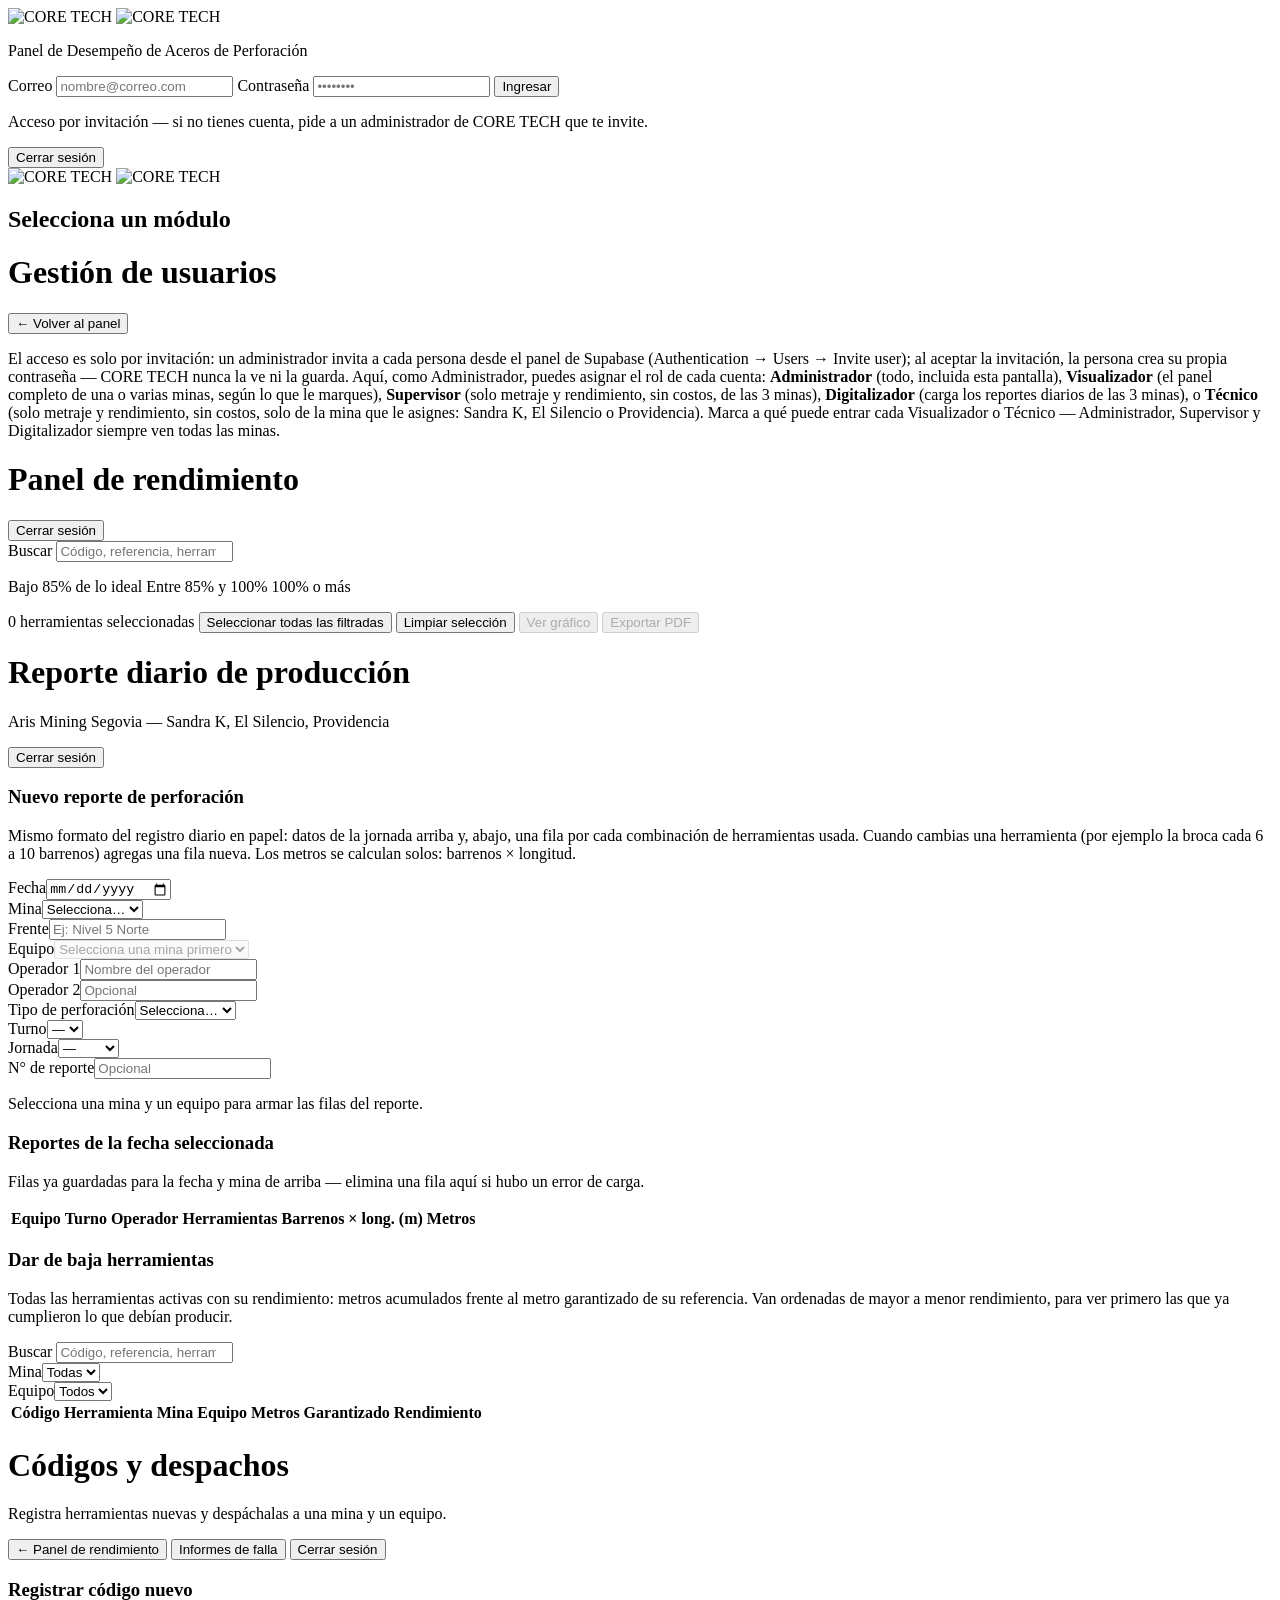
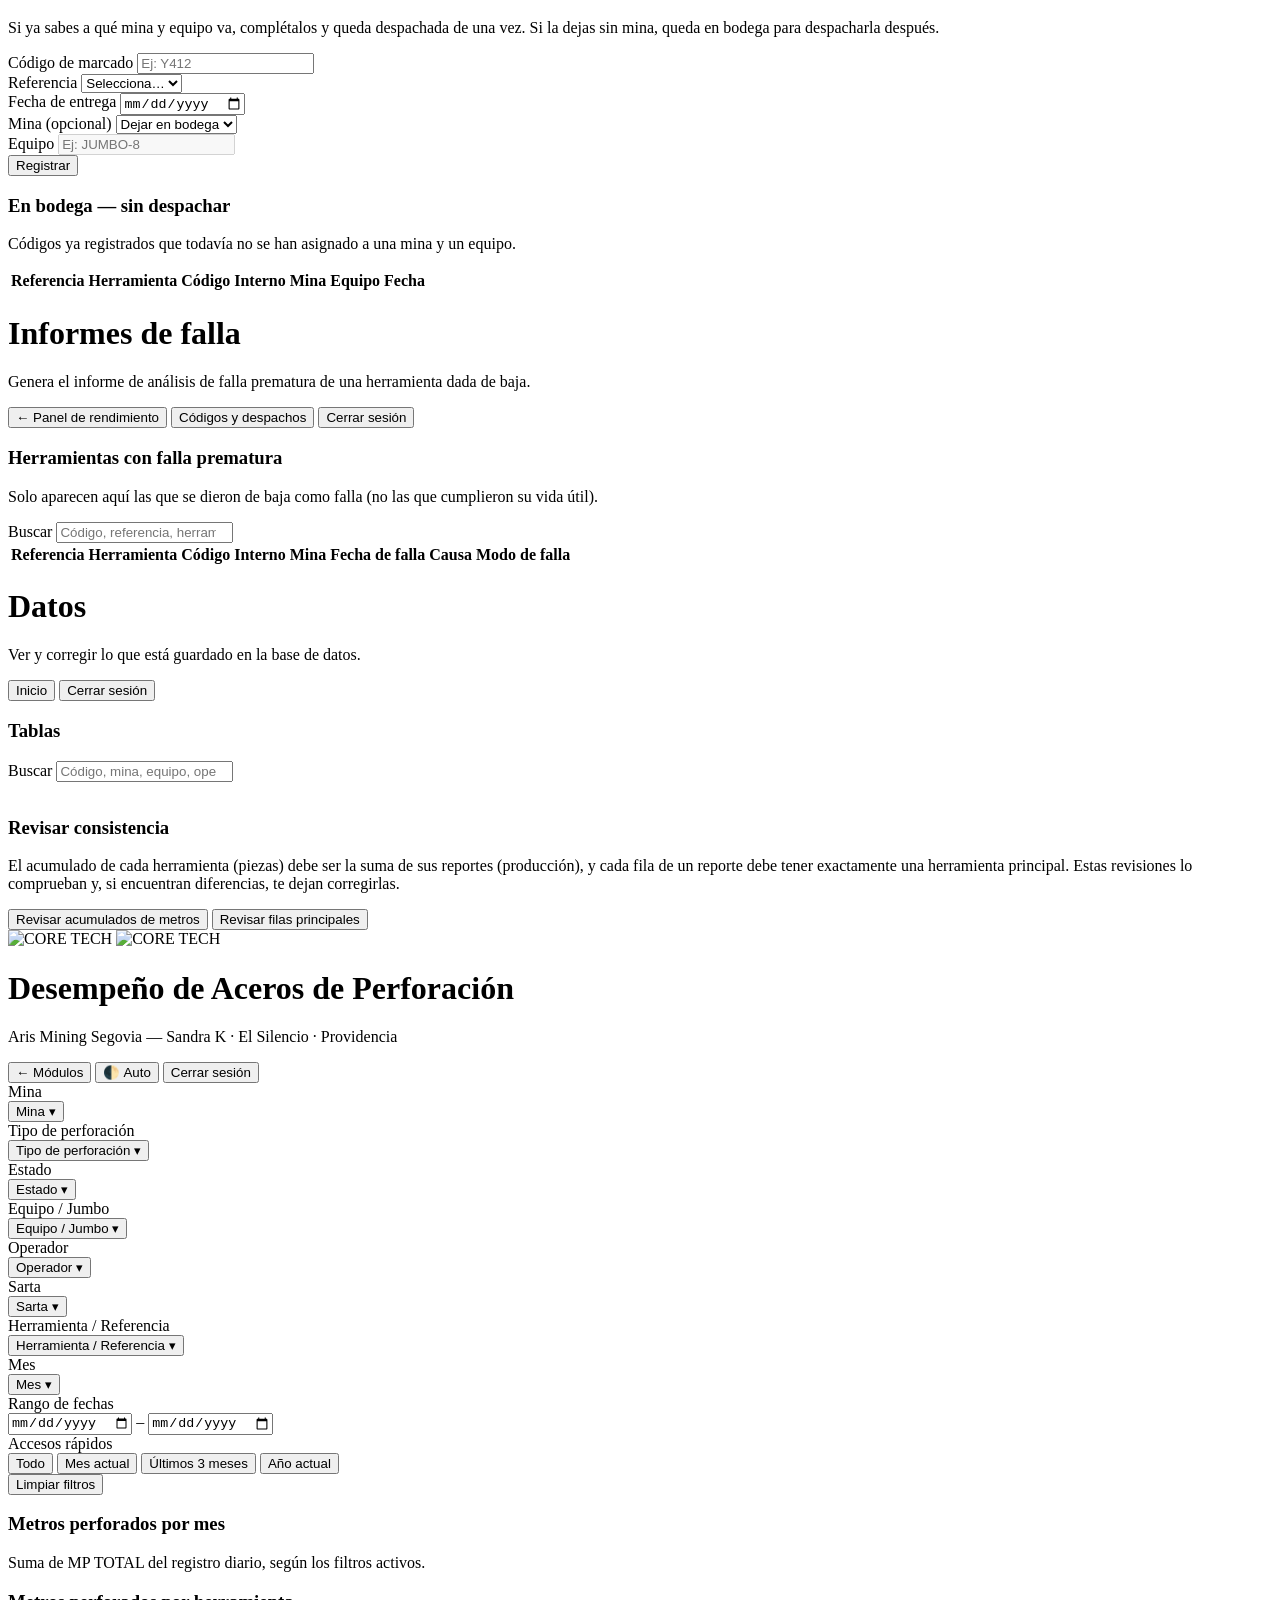
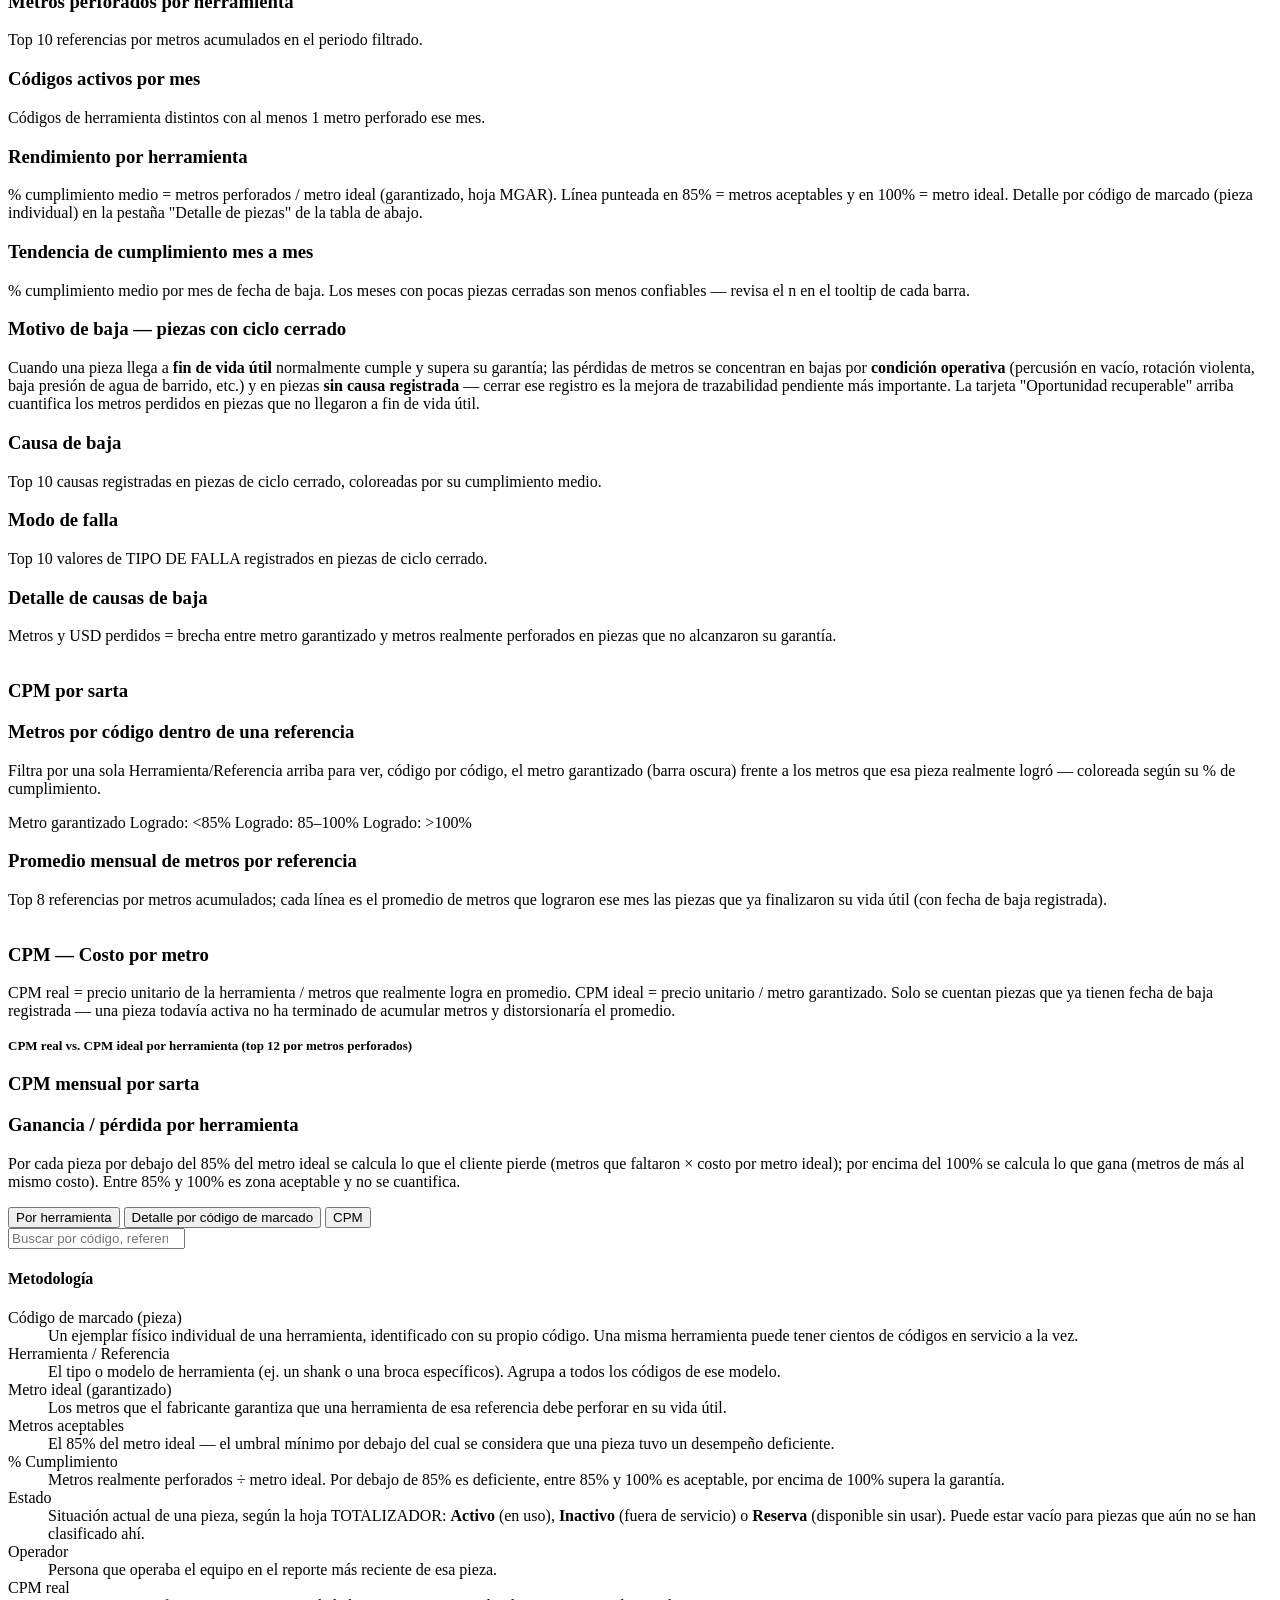
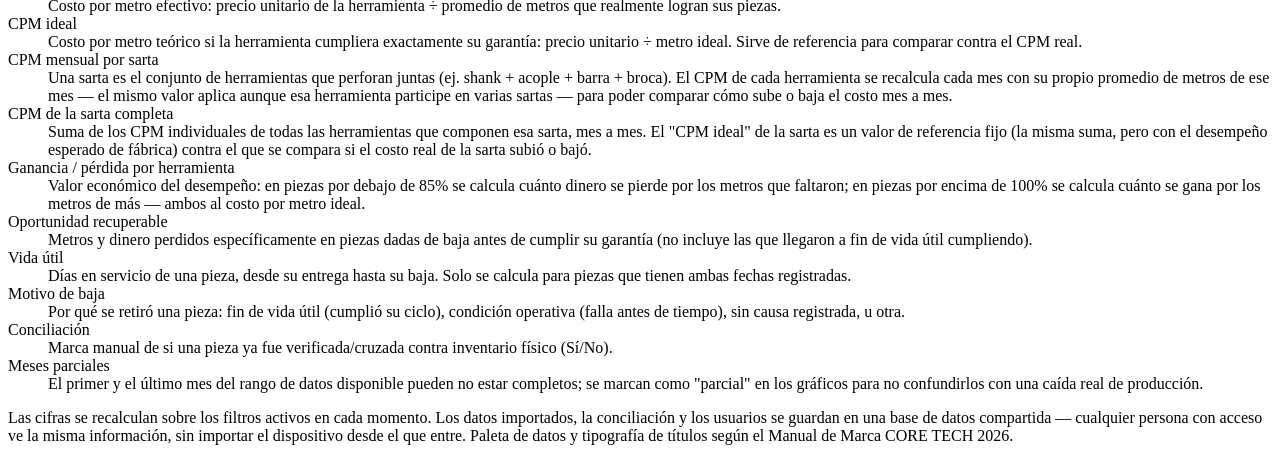
==== src/template.html @ 1b5046fd "Reporte diario: la fila nueva parte de la anterior (herramientas y longitud) Co-Authored-By: Claude " ====
<!DOCTYPE html>
<html lang="es">
<head>
<meta charset="UTF-8">
<meta name="viewport" content="width=device-width, initial-scale=1.0">
<title>CORE TECH · Desempeño de Aceros de Perforación</title>
<style>
__CSS__
</style>
</head>
<body>

<div id="loginScreen">
  <div class="login-card" id="loginPanel">
    <img class="logo login-logo logo-light" src="[data-uri]" alt="CORE TECH">
    <img class="logo login-logo logo-dark" src="[data-uri]" alt="CORE TECH">
    <p class="login-subtitle">Panel de Desempeño de Aceros de Perforación</p>
    <form id="loginForm">
      <label for="loginEmail">Correo</label>
      <input type="email" id="loginEmail" autocomplete="username" required placeholder="nombre@correo.com">
      <label for="loginPassword">Contraseña</label>
      <input type="password" id="loginPassword" autocomplete="current-password" required placeholder="••••••••">
      <div class="login-error" id="loginError" style="display:none;"></div>
      <button type="submit" class="primary login-submit">Ingresar</button>
    </form>
    <p class="login-note">Acceso por invitación — si no tienes cuenta, pide a un administrador de CORE TECH que te invite.</p>
  </div>
  <div class="login-card" id="setPasswordPanel" hidden>
    <img class="logo login-logo logo-light" src="[data-uri]" alt="CORE TECH">
    <img class="logo login-logo logo-dark" src="[data-uri]" alt="CORE TECH">
    <p class="login-subtitle">Fuiste invitado a CORE TECH — crea tu contraseña para continuar</p>
    <form id="setPasswordForm">
      <label for="newPassword1">Nueva contraseña</label>
      <input type="password" id="newPassword1" autocomplete="new-password" required minlength="6" placeholder="Mínimo 6 caracteres">
      <div class="login-error" id="setPasswordError" style="display:none;"></div>
      <button type="submit" class="primary login-submit">Continuar</button>
    </form>
  </div>
</div>

<div id="hubScreen">
  <div class="hub-wrap">
    <div class="hub-topbar">
      <span class="user-badge" id="hubUserBadge"></span>
      <button id="hubLogoutBtn" class="ghost">Cerrar sesión</button>
    </div>
    <img class="logo hub-logo logo-light" src="[data-uri]" alt="CORE TECH">
    <img class="logo hub-logo logo-dark" src="[data-uri]" alt="CORE TECH">
    <h2 class="hub-title">Selecciona un módulo</h2>
    <div class="hub-grid" id="hubGrid"></div>
  </div>
</div>

<div id="usersScreen">
  <div class="screen-header">
    <h1>Gestión de usuarios</h1>
    <button id="usersBackBtn" class="ghost">← Volver al panel</button>
  </div>
  <section class="card">
    <p class="chart-sub">
      El acceso es solo por invitación: un administrador invita a cada persona desde el panel de Supabase
      (Authentication → Users → Invite user); al aceptar la invitación, la persona crea su propia contraseña
      — CORE TECH nunca la ve ni la guarda. Aquí, como Administrador, puedes asignar el rol de cada cuenta:
      <b>Administrador</b> (todo, incluida esta pantalla), <b>Visualizador</b> (el panel completo de una o
      varias minas, según lo que le marques), <b>Supervisor</b> (solo metraje y rendimiento, sin costos, de
      las 3 minas), <b>Digitalizador</b> (carga los reportes diarios de las 3 minas), o <b>Técnico</b> (solo
      metraje y rendimiento, sin costos, solo de la mina que le asignes: Sandra K, El Silencio o Providencia). Marca a qué puede
      entrar cada Visualizador o Técnico — Administrador, Supervisor y Digitalizador siempre ven todas las minas.
    </p>
    <div id="userList" class="user-list"></div>
    <div class="import-status" id="userAddStatus" style="display:none;"></div>
  </section>
</div>

<!-- Panel restringido de solo lectura: metraje y rendimiento por pieza, sin
     precios ni CPM. Lo usan Supervisor (las 3 minas juntas) y Técnico (solo
     la mina que le asignó el administrador). -->
<div id="perfScreen">
  <div class="screen-header">
    <div>
      <h1>Panel de rendimiento</h1>
      <p class="subtitle" id="perfSubtitle"></p>
    </div>
    <div class="topbar-actions">
      <button id="perfGoToolsBtn" class="ghost" hidden>Códigos y despachos</button>
      <button id="perfGoReportsBtn" class="ghost" hidden>Informes de falla</button>
      <button id="perfHomeBtn" class="ghost" hidden>Inicio</button>
      <span class="user-badge" id="perfUserBadge"></span>
      <button id="perfLogoutBtn" class="ghost">Cerrar sesión</button>
    </div>
  </div>
  <section class="card">
    <div class="filterbar">
      <div class="filter-group" id="perfMinaFilterGroup" hidden>
        <label>Mina</label>
        <select id="perfMinaSelect"><option value="">Todas</option></select>
      </div>
      <div class="filter-group" id="perfSearchFilterGroup">
        <label>Buscar</label>
        <input type="search" id="perfSearch" placeholder="Código, referencia, herramienta…">
      </div>
    </div>
    <p class="chart-sub" id="perfLegend">
      <span class="legend-item"><span class="legend-dot" style="background:var(--red)"></span>Bajo 85% de lo ideal</span>
      <span class="legend-item"><span class="legend-dot" style="background:var(--orange)"></span>Entre 85% y 100%</span>
      <span class="legend-item"><span class="legend-dot" style="background:var(--green)"></span>100% o más</span>
    </p>
    <div class="perf-selection-bar" id="perfSelectionBar">
      <span class="perf-selection-count" id="perfSelectionCount">0 herramientas seleccionadas</span>
      <button class="small ghost" id="perfSelectAllFiltered" type="button">Seleccionar todas las filtradas</button>
      <button class="small ghost" id="perfClearSelection" type="button">Limpiar selección</button>
      <button class="small" id="perfToggleChart" type="button" disabled>Ver gráfico</button>
      <button class="small primary" id="perfExportPdf" type="button" disabled>Exportar PDF</button>
    </div>
    <div class="card chart-card" id="perfChartPanel" hidden>
      <h3>Comparativo de herramientas seleccionadas</h3>
      <p class="chart-sub">% de rendimiento (metros perforados / metro ideal) por herramienta marcada abajo.</p>
      <div id="perfChartRendimiento"></div>
      <p class="chart-sub" style="margin-top:20px;">Metros reales perforados vs. metro ideal (garantizado).</p>
      <div id="perfChartMetros"></div>
    </div>
    <div class="table-wrap">
      <table>
        <thead id="perfTableHead"></thead>
        <tbody id="perfTableBody"></tbody>
      </table>
    </div>
    <div class="pagination" id="perfPagination"></div>
  </section>
</div>

<!-- Pantalla del Digitalizador: carga el reporte diario de producción y
     corrige (borra) reportes con error, directo contra Supabase — la app ya
     es la fuente de datos, no una recarga de Excel. -->
<div id="dailyReportScreen">
  <div class="screen-header">
    <div>
      <h1>Reporte diario de producción</h1>
      <p class="subtitle">Aris Mining Segovia — Sandra K, El Silencio, Providencia</p>
    </div>
    <div class="topbar-actions">
      <button id="dailyReportHomeBtn" class="ghost" hidden>Inicio</button>
      <span class="user-badge" id="dailyReportUserBadge"></span>
      <button id="dailyReportLogoutBtn" class="ghost">Cerrar sesión</button>
    </div>
  </div>

  <section class="card">
    <h3>Nuevo reporte de perforación</h3>
    <p class="chart-sub">Mismo formato del registro diario en papel: datos de la jornada arriba y, abajo, una fila por cada combinación de herramientas usada. Cuando cambias una herramienta (por ejemplo la broca cada 6 a 10 barrenos) agregas una fila nueva. Los metros se calculan solos: barrenos × longitud.</p>
    <div class="filterbar">
      <div class="filter-group"><label>Fecha</label><input type="date" id="drFecha"></div>
      <div class="filter-group"><label>Mina</label><select id="drMina"><option value="">Selecciona…</option></select></div>
      <div class="filter-group"><label>Frente</label><input type="text" id="drFrente" placeholder="Ej: Nivel 5 Norte"></div>
      <div class="filter-group"><label>Equipo</label><select id="drEquipo" disabled><option value="">Selecciona una mina primero</option></select></div>
      <div class="filter-group"><label>Operador 1</label><input type="text" id="drOperador" placeholder="Nombre del operador"></div>
      <div class="filter-group"><label>Operador 2</label><input type="text" id="drOperador2" placeholder="Opcional"></div>
      <div class="filter-group"><label>Tipo de perforación</label><select id="drTipo"><option value="">Selecciona…</option></select></div>
      <div class="filter-group"><label>Turno</label><select id="drTurno"><option value="">—</option><option value="1">1</option><option value="2">2</option><option value="3">3</option></select></div>
      <div class="filter-group"><label>Jornada</label><select id="drJornada"><option value="">—</option><option value="DIA">Día</option><option value="NOCHE">Noche</option></select></div>
      <div class="filter-group"><label>N° de reporte</label><input type="text" id="drReporteNo" placeholder="Opcional"></div>
    </div>
    <p class="empty-note" id="drEmptyNote">Selecciona una mina y un equipo para armar las filas del reporte.</p>
    <div id="drRowsWrap" hidden>
      <label class="opt" style="margin-bottom:8px;display:inline-flex;gap:6px;align-items:center;font-size:12.5px;"><input type="checkbox" id="drShowAll"> <span>Mostrar todas las herramientas del equipo en cada casilla (por si una está mal clasificada)</span></label>
      <div id="drRowsBody"></div>
      <div class="perf-selection-bar">
        <button class="small" id="drAddRowBtn" type="button" title="La fila nueva trae las mismas herramientas y longitud de la anterior: cambia solo la que cambió (por ejemplo la broca) y escribe los barrenos">+ Agregar fila (con las herramientas de la anterior)</button>
        <span class="perf-selection-count" id="drTotalMetros">0 m en total</span>
        <button class="small primary" id="drSaveBtn" type="button" disabled>Guardar reporte</button>
      </div>
    </div>
    <p class="login-error" id="drError" hidden></p>
    <p class="chart-sub" id="drSuccess" hidden></p>
  </section>

  <section class="card">
    <h3>Reportes de <span id="drTodayLabel">la fecha seleccionada</span></h3>
    <p class="chart-sub">Filas ya guardadas para la fecha y mina de arriba — elimina una fila aquí si hubo un error de carga.</p>
    <div class="table-wrap">
      <table>
        <thead><tr><th>Equipo</th><th>Turno</th><th>Operador</th><th>Herramientas</th><th class="num">Barrenos × long. (m)</th><th class="num">Metros</th><th></th></tr></thead>
        <tbody id="drTodayBody"></tbody>
      </table>
    </div>
  </section>

  <section class="card" id="bajaCard">
    <h3>Dar de baja herramientas</h3>
    <p class="chart-sub">Todas las herramientas activas con su rendimiento: metros acumulados frente al metro garantizado de su referencia. Van ordenadas de mayor a menor rendimiento, para ver primero las que ya cumplieron lo que debían producir.</p>

    <div class="card" id="bajaFormCard" hidden style="background:var(--surface-2); margin:14px 0;">
      <h3 id="bajaFormTitle">Dar de baja</h3>
      <div class="filterbar">
        <div class="filter-group">
          <label>Fecha de baja</label>
          <input type="date" id="bajaFecha">
        </div>
        <div class="filter-group">
          <label>Modo de baja</label>
          <select id="bajaModo">
            <option value="fin_vida">Cumplió su vida útil</option>
            <option value="falla">Falla prematura / descarte anticipado</option>
          </select>
        </div>
        <div class="filter-group" id="bajaCausaGroup" hidden>
          <label>Causa de descarte</label>
          <select id="bajaCausa"><option value="">Selecciona…</option></select>
        </div>
        <div class="filter-group" id="bajaFallaGroup" hidden>
          <label>Modo de falla</label>
          <select id="bajaFalla"><option value="">Selecciona…</option></select>
        </div>
      </div>
      <p class="login-error" id="bajaError" hidden></p>
      <div class="perf-selection-bar">
        <button class="small ghost" id="bajaCancelBtn" type="button">Cancelar</button>
        <button class="small primary" id="bajaConfirmBtn" type="button">Dar de baja</button>
      </div>
    </div>
    <p class="chart-sub" id="bajaSuccess" hidden></p>

    <div class="filterbar">
      <div class="filter-group" style="flex:1; min-width:220px;">
        <label>Buscar</label>
        <input type="search" id="bajaSearch" placeholder="Código, referencia, herramienta…">
      </div>
      <div class="filter-group"><label>Mina</label><select id="bajaMina"><option value="">Todas</option></select></div>
      <div class="filter-group"><label>Equipo</label><select id="bajaEquipo"><option value="">Todos</option></select></div>
    </div>
    <div class="baja-chips" id="bajaChips"></div>
    <div class="table-wrap baja-scroll">
      <table>
        <thead><tr><th>Código</th><th>Herramienta</th><th>Mina</th><th>Equipo</th><th class="num">Metros</th><th class="num">Garantizado</th><th>Rendimiento</th><th></th></tr></thead>
        <tbody id="bajaResultsBody"></tbody>
      </table>
    </div>
    <p class="empty-note" id="bajaEmptyNote" hidden></p>
  </section>
</div>

<!-- Pantalla del Supervisor: registrar códigos nuevos (altas) y despachos a
     mina/equipo. Un código sin mina queda "en bodega" (RESERVA) hasta que se
     despache. -->
<div id="toolsScreen">
  <div class="screen-header">
    <div>
      <h1>Códigos y despachos</h1>
      <p class="subtitle">Registra herramientas nuevas y despáchalas a una mina y un equipo.</p>
    </div>
    <div class="topbar-actions">
      <button id="toolsBackBtn" class="ghost">← Panel de rendimiento</button>
      <button id="toolsGoReportsBtn" class="ghost">Informes de falla</button>
      <button id="toolsHomeBtn" class="ghost" hidden>Inicio</button>
      <span class="user-badge" id="toolsUserBadge"></span>
      <button id="toolsLogoutBtn" class="ghost">Cerrar sesión</button>
    </div>
  </div>

  <section class="card">
    <h3>Registrar código nuevo</h3>
    <p class="chart-sub">Si ya sabes a qué mina y equipo va, complétalos y queda despachada de una vez. Si la dejas sin mina, queda en bodega para despacharla después.</p>
    <div class="filterbar">
      <div class="filter-group">
        <label>Código de marcado</label>
        <input type="text" id="altaCodigo" placeholder="Ej: Y412">
      </div>
      <div class="filter-group" style="min-width:260px;">
        <label>Referencia</label>
        <select id="altaReferencia"><option value="">Selecciona…</option></select>
      </div>
      <div class="filter-group">
        <label>Fecha de entrega</label>
        <input type="date" id="altaFecha">
      </div>
      <div class="filter-group">
        <label>Mina (opcional)</label>
        <select id="altaMina"><option value="">Dejar en bodega</option></select>
      </div>
      <div class="filter-group">
        <label>Equipo</label>
        <input type="text" id="altaEquipo" placeholder="Ej: JUMBO-8" disabled>
      </div>
    </div>
    <p class="login-error" id="altaError" hidden></p>
    <p class="chart-sub" id="altaSuccess" hidden></p>
    <div class="perf-selection-bar">
      <button class="small primary" id="altaSaveBtn" type="button">Registrar</button>
    </div>
  </section>

  <section class="card">
    <h3>En bodega — sin despachar</h3>
    <p class="chart-sub">Códigos ya registrados que todavía no se han asignado a una mina y un equipo.</p>
    <div class="table-wrap">
      <table>
        <thead><tr><th>Referencia</th><th>Herramienta</th><th>Código Interno</th><th>Mina</th><th>Equipo</th><th>Fecha</th><th></th></tr></thead>
        <tbody id="reservaBody"></tbody>
      </table>
    </div>
    <div class="card" id="despachoFormCard" hidden style="background:var(--surface-2); margin-top:14px;">
      <h3 id="despachoFormTitle">Despachar</h3>
      <div class="filterbar">
        <div class="filter-group">
          <label>Mina</label>
          <select id="despachoMina"><option value="">Selecciona…</option></select>
        </div>
        <div class="filter-group">
          <label>Equipo</label>
          <input type="text" id="despachoEquipo" placeholder="Ej: JUMBO-8">
        </div>
        <div class="filter-group">
          <label>Fecha de despacho</label>
          <input type="date" id="despachoFecha">
        </div>
      </div>
      <p class="login-error" id="despachoError" hidden></p>
      <div class="perf-selection-bar">
        <button class="small ghost" id="despachoCancelBtn" type="button">Cancelar</button>
        <button class="small primary" id="despachoConfirmBtn" type="button">Confirmar despacho</button>
      </div>
    </div>
  </section>
</div>

<!-- Pantalla del Supervisor: informes de análisis de falla premature. Solo
     lista herramientas dadas de baja con motivo "falla prematura" (nunca
     fin de vida útil) — ver handleConfirmBaja en ui.js, que es quien fija
     ese motivo en el momento de la baja. El informe se genera 100% en el
     navegador (nada se guarda en Supabase) y se imprime/exporta a PDF. -->
<div id="reportsScreen">
  <div class="screen-header">
    <div>
      <h1>Informes de falla</h1>
      <p class="subtitle">Genera el informe de análisis de falla prematura de una herramienta dada de baja.</p>
    </div>
    <div class="topbar-actions">
      <button id="reportsBackBtn" class="ghost">← Panel de rendimiento</button>
      <button id="reportsGoToolsBtn" class="ghost">Códigos y despachos</button>
      <button id="reportsHomeBtn" class="ghost" hidden>Inicio</button>
      <span class="user-badge" id="reportsUserBadge"></span>
      <button id="reportsLogoutBtn" class="ghost">Cerrar sesión</button>
    </div>
  </div>

  <section class="card" id="reportsListView">
    <h3>Herramientas con falla prematura</h3>
    <p class="chart-sub">Solo aparecen aquí las que se dieron de baja como falla (no las que cumplieron su vida útil).</p>
    <div class="filterbar">
      <div class="filter-group" style="flex:1; min-width:260px;">
        <label>Buscar</label>
        <input type="search" id="reportsSearch" placeholder="Código, referencia, herramienta…">
      </div>
    </div>
    <div class="table-wrap">
      <table>
        <thead><tr><th>Referencia</th><th>Herramienta</th><th>Código Interno</th><th>Mina</th><th>Fecha de falla</th><th>Causa</th><th>Modo de falla</th><th></th></tr></thead>
        <tbody id="reportsListBody"></tbody>
      </table>
    </div>
  </section>

  <section class="card" id="reportsFormView" hidden>
    <div class="topbar-actions" style="justify-content:flex-start; margin-bottom:14px;">
      <button id="rptBackToListBtn" class="ghost" type="button">← Volver a la lista</button>
    </div>
    <h3>1. Información general</h3>
    <div class="filterbar">
      <div class="filter-group"><label>Fecha del informe</label><input type="date" id="rptFecha"></div>
      <div class="filter-group" style="min-width:220px;"><label>Contrato</label><input type="text" id="rptContrato" placeholder="Ej: No.AMS-SRA044-25/1"></div>
      <div class="filter-group"><label>Elaborado por</label><input type="text" id="rptElaboradoPor" placeholder="Nombre"></div>
      <div class="filter-group"><label>Cargo</label><input type="text" id="rptCargo" placeholder="Ej: Supervisor de campo"></div>
    </div>

    <h3 style="margin-top:22px;">2. Identificación de la herramienta</h3>
    <p class="chart-sub" id="rptToolSummary"></p>
    <div class="filterbar">
      <div class="filter-group"><label>Número de serie o lote</label><input type="text" id="rptNumSerie" placeholder="N/A"></div>
      <div class="filter-group"><label>Fecha de respuesta en servicio</label><input type="date" id="rptFechaRespuesta"></div>
    </div>

    <h3 style="margin-top:22px;">3. Información operacional</h3>
    <div class="filterbar">
      <div class="filter-group"><label>Marca del equipo</label><input type="text" id="rptMarcaEquipo" placeholder="Ej: EPIROC"></div>
      <div class="filter-group"><label>Modelo del equipo</label><input type="text" id="rptModeloEquipo" placeholder="Ej: S10S"></div>
    </div>

    <h3 style="margin-top:22px;">4. Descripción de la falla</h3>
    <p class="chart-sub" id="rptFallaSummary"></p>

    <h3 style="margin-top:22px;">5. Análisis técnico</h3>
    <textarea id="rptAnalisis" rows="4" placeholder="Describe el análisis técnico de la falla…"></textarea>
    <label style="display:block; margin-top:12px;">Hallazgos relevantes (uno por línea)</label>
    <textarea id="rptHallazgos" rows="3" placeholder="Un hallazgo por línea…"></textarea>

    <h3 style="margin-top:22px;">6. Conclusión técnica</h3>
    <textarea id="rptConclusion" rows="4" placeholder="Conclusión técnica del análisis…"></textarea>

    <h3 style="margin-top:22px;">7. Plan de acción</h3>
    <div id="rptPlanBody"></div>
    <button type="button" class="small ghost" id="rptPlanAddBtn">+ Agregar acción</button>

    <h3 style="margin-top:22px;">8. Anexo fotográfico</h3>
    <input type="file" id="rptFotos" accept="image/*" multiple>
    <div id="rptFotosPreview" class="rpt-fotos-preview"></div>

    <h3 style="margin-top:22px;">9. Aprobaciones</h3>
    <div class="rpt-aprobadores">
      <div class="rpt-aprobador">
        <div class="filter-group"><label>Nombre</label><input type="text" id="rptAprob1Nombre"></div>
        <div class="filter-group"><label>Cargo</label><input type="text" id="rptAprob1Cargo"></div>
        <div class="filter-group"><label>Empresa</label><input type="text" id="rptAprob1Empresa"></div>
      </div>
      <div class="rpt-aprobador">
        <div class="filter-group"><label>Nombre</label><input type="text" id="rptAprob2Nombre"></div>
        <div class="filter-group"><label>Cargo</label><input type="text" id="rptAprob2Cargo"></div>
        <div class="filter-group"><label>Empresa</label><input type="text" id="rptAprob2Empresa"></div>
      </div>
      <div class="rpt-aprobador">
        <div class="filter-group"><label>Nombre</label><input type="text" id="rptAprob3Nombre"></div>
        <div class="filter-group"><label>Cargo</label><input type="text" id="rptAprob3Cargo"></div>
        <div class="filter-group"><label>Empresa</label><input type="text" id="rptAprob3Empresa"></div>
      </div>
    </div>

    <p class="login-error" id="rptError" hidden></p>
    <div class="perf-selection-bar">
      <button class="small ghost" id="rptCancelBtn" type="button">Cancelar</button>
      <button class="small primary" id="rptGenerarBtn" type="button">Vista previa / Imprimir</button>
    </div>
  </section>
</div>

<!-- Pantalla del Administrador: ver, buscar, corregir y eliminar lo que está
     guardado en la base de datos (producción, piezas, catálogo, sartas) y revisar
     que los acumulados de metros y las filas principales sean consistentes. -->
<div id="dataScreen">
  <div class="screen-header">
    <div>
      <h1>Datos</h1>
      <p class="subtitle">Ver y corregir lo que está guardado en la base de datos.</p>
    </div>
    <div class="topbar-actions">
      <button id="dataHomeBtn" class="ghost">Inicio</button>
      <span class="user-badge" id="dataUserBadge"></span>
      <button id="dataLogoutBtn" class="ghost">Cerrar sesión</button>
    </div>
  </div>

  <section class="card">
    <h3>Tablas</h3>
    <div class="chipset" id="dataTableChips"></div>
    <div class="filterbar" style="margin-top:14px;">
      <div class="filter-group" style="flex:1; min-width:260px;">
        <label>Buscar</label>
        <input type="search" id="dataSearch" placeholder="Código, mina, equipo, operador…">
      </div>
    </div>
    <p class="chart-sub" id="dataInfo"></p>
    <div class="table-wrap">
      <table>
        <thead id="dataHead"></thead>
        <tbody id="dataBody"></tbody>
      </table>
    </div>
    <div class="pagination" id="dataPagination"></div>
  </section>

  <section class="card" id="dataEditCard" hidden>
    <h3 id="dataEditTitle">Editar</h3>
    <p class="chart-sub" id="dataEditHint"></p>
    <div class="filterbar" id="dataEditFields"></div>
    <p class="login-error" id="dataEditError" hidden></p>
    <div class="perf-selection-bar">
      <button class="small ghost" id="dataEditCancel" type="button">Cancelar</button>
      <button class="small primary" id="dataEditSave" type="button">Guardar cambios</button>
    </div>
  </section>

  <section class="card">
    <h3>Revisar consistencia</h3>
    <p class="chart-sub">El acumulado de cada herramienta (piezas) debe ser la suma de sus reportes (producción), y cada fila de un reporte debe tener exactamente una herramienta principal. Estas revisiones lo comprueban y, si encuentran diferencias, te dejan corregirlas.</p>
    <div class="perf-selection-bar">
      <button class="small" id="dataCheckAcumBtn" type="button">Revisar acumulados de metros</button>
      <button class="small" id="dataCheckPrimBtn" type="button">Revisar filas principales</button>
    </div>
    <div id="dataCheckResult"></div>
  </section>
</div>

<div id="app">

  <header class="topbar">
    <div class="brand">
      <img class="logo logo-light" src="[data-uri]" alt="CORE TECH" id="logoImgLight">
      <img class="logo logo-dark" src="[data-uri]" alt="CORE TECH" id="logoImgDark">
      <div>
        <h1>Desempeño de Aceros de Perforación <span class="mode-badge" id="presentationBadge" hidden>📊 Presentación</span></h1>
        <p class="subtitle" id="subtitle">Aris Mining Segovia — Sandra K · El Silencio · Providencia</p>
      </div>
    </div>
    <div class="topbar-actions">
      <span class="user-badge" id="userBadge" hidden></span>
      <select id="presentationMineSelect" hidden></select>
      <button id="appBackBtn" class="ghost">← Módulos</button>
      <button id="themeToggle" class="ghost">🌓 Auto</button>
      <button id="logoutBtn" class="ghost">Cerrar sesión</button>
    </div>
  </header>


  <section class="filterbar">
    <div class="filter-group">
      <label>Mina</label>
      <div class="dropdown">
        <button class="dropdown-btn" id="minaBtn" type="button"><span class="dd-label">Mina</span> ▾</button>
        <div class="dropdown-panel" id="minaPanel" style="display:none;">
          <input type="search" id="minaSearch" placeholder="Buscar mina…">
          <div id="minaList"></div>
        </div>
      </div>
    </div>
    <div class="filter-group">
      <label>Tipo de perforación</label>
      <div class="dropdown">
        <button class="dropdown-btn" id="tipoBtn" type="button"><span class="dd-label">Tipo de perforación</span> ▾</button>
        <div class="dropdown-panel" id="tipoPanel" style="display:none;">
          <input type="search" id="tipoSearch" placeholder="Buscar tipo…">
          <div id="tipoList"></div>
        </div>
      </div>
    </div>
    <div class="filter-group">
      <label>Estado</label>
      <div class="dropdown">
        <button class="dropdown-btn" id="estadoBtn" type="button"><span class="dd-label">Estado</span> ▾</button>
        <div class="dropdown-panel" id="estadoPanel" style="display:none;">
          <input type="search" id="estadoSearch" placeholder="Buscar estado…">
          <div id="estadoList"></div>
        </div>
      </div>
    </div>
    <div class="filter-group">
      <label>Equipo / Jumbo</label>
      <div class="dropdown">
        <button class="dropdown-btn" id="equipoBtn" type="button"><span class="dd-label">Equipo / Jumbo</span> ▾</button>
        <div class="dropdown-panel" id="equipoPanel" style="display:none;">
          <input type="search" id="equipoSearch" placeholder="Buscar equipo…">
          <div id="equipoList"></div>
        </div>
      </div>
    </div>
    <div class="filter-group">
      <label>Operador</label>
      <div class="dropdown">
        <button class="dropdown-btn" id="operadorBtn" type="button"><span class="dd-label">Operador</span> ▾</button>
        <div class="dropdown-panel" id="operadorPanel" style="display:none;">
          <input type="search" id="operadorSearch" placeholder="Buscar operador…">
          <div id="operadorList"></div>
        </div>
      </div>
    </div>
    <div class="filter-group" id="sartaFilterGroup">
      <label>Sarta</label>
      <div class="dropdown">
        <button class="dropdown-btn" id="sartaBtn" type="button"><span class="dd-label">Sarta</span> ▾</button>
        <div class="dropdown-panel" id="sartaPanel" style="display:none;">
          <input type="search" id="sartaSearch" placeholder="Buscar sarta…">
          <div id="sartaList"></div>
        </div>
      </div>
    </div>
    <div class="filter-group">
      <label>Herramienta / Referencia</label>
      <div class="dropdown">
        <button class="dropdown-btn" id="refBtn" type="button"><span class="dd-label">Herramienta / Referencia</span> ▾</button>
        <div class="dropdown-panel" id="refPanel" style="display:none;">
          <input type="search" id="refSearch" placeholder="Buscar herramienta o código…">
          <div id="refList"></div>
        </div>
      </div>
    </div>
    <div class="filter-group">
      <label>Mes</label>
      <div class="dropdown">
        <button class="dropdown-btn" id="monthBtn" type="button"><span class="dd-label">Mes</span> ▾</button>
        <div class="dropdown-panel" id="monthPanel" style="display:none;">
          <input type="search" id="monthSearch" placeholder="Buscar mes…">
          <div id="monthList"></div>
        </div>
      </div>
    </div>
    <div class="filter-group">
      <label>Rango de fechas</label>
      <div class="dateinputs">
        <input type="date" id="dateFrom"> <span>–</span> <input type="date" id="dateTo">
      </div>
    </div>
    <div class="filter-group">
      <label>Accesos rápidos</label>
      <div class="chipset">
        <button class="chip datepreset" data-preset="all" type="button">Todo</button>
        <button class="chip datepreset" data-preset="month" type="button">Mes actual</button>
        <button class="chip datepreset" data-preset="q" type="button">Últimos 3 meses</button>
        <button class="chip datepreset" data-preset="year" type="button">Año actual</button>
      </div>
    </div>
    <div class="filter-actions">
      <button id="clearFilters" type="button">Limpiar filtros</button>
    </div>
  </section>

  <section class="kpirow" id="kpiRow"></section>

  <section class="chartsgrid">
    <div class="card chart-card">
      <h3>Metros perforados por mes</h3>
      <p class="chart-sub">Suma de MP TOTAL del registro diario, según los filtros activos.</p>
      <div id="chartMonthly"></div>
    </div>
    <div class="card chart-card">
      <h3>Metros perforados por herramienta</h3>
      <p class="chart-sub">Top 10 referencias por metros acumulados en el periodo filtrado.</p>
      <div id="chartTools"></div>
    </div>
    <div class="card chart-card">
      <h3>Códigos activos por mes</h3>
      <p class="chart-sub">Códigos de herramienta distintos con al menos 1 metro perforado ese mes.</p>
      <div id="chartActiveTools"></div>
    </div>
    <div class="card chart-card">
      <h3>Rendimiento por herramienta</h3>
      <p class="chart-sub">% cumplimiento medio = metros perforados / metro ideal (garantizado, hoja MGAR). Línea punteada en 85% = metros aceptables y en 100% = metro ideal. Detalle por código de marcado (pieza individual) en la pestaña "Detalle de piezas" de la tabla de abajo.</p>
      <div id="chartRendimiento"></div>
    </div>
    <div class="card chart-card">
      <h3>Tendencia de cumplimiento mes a mes</h3>
      <p class="chart-sub">% cumplimiento medio por mes de fecha de baja. Los meses con pocas piezas cerradas son menos confiables — revisa el n en el tooltip de cada barra.</p>
      <div id="chartTrend"></div>
    </div>
  </section>

  <section class="card motivo-card">
    <h3>Motivo de baja — piezas con ciclo cerrado</h3>
    <div id="motivoGrid"></div>
    <p class="note">
      Cuando una pieza llega a <b>fin de vida útil</b> normalmente cumple y supera su garantía; las pérdidas de
      metros se concentran en bajas por <b>condición operativa</b> (percusión en vacío, rotación violenta, baja
      presión de agua de barrido, etc.) y en piezas <b>sin causa registrada</b> — cerrar ese registro es la mejora
      de trazabilidad pendiente más importante. La tarjeta "Oportunidad recuperable" arriba cuantifica los metros
      perdidos en piezas que no llegaron a fin de vida útil.
    </p>
  </section>

  <section class="chartsgrid">
    <div class="card chart-card">
      <h3>Causa de baja</h3>
      <p class="chart-sub">Top 10 causas registradas en piezas de ciclo cerrado, coloreadas por su cumplimiento medio.</p>
      <div id="chartCausa"></div>
    </div>
    <div class="card chart-card">
      <h3>Modo de falla</h3>
      <p class="chart-sub">Top 10 valores de TIPO DE FALLA registrados en piezas de ciclo cerrado.</p>
      <div id="chartFalla"></div>
    </div>
  </section>

  <section class="card table-card">
    <h3>Detalle de causas de baja</h3>
    <p class="chart-sub">Metros y USD perdidos = brecha entre metro garantizado y metros realmente perforados en piezas que no alcanzaron su garantía.</p>
    <div class="table-wrap">
      <table id="causaTable"></table>
    </div>
  </section>

  <section class="card">
    <h3>CPM por sarta</h3>
    <p class="chart-sub" id="cpmSartaConclusion"></p>
    <div id="chartCpmSarta"></div>
  </section>

  <section class="card">
    <h3>Metros por código dentro de una referencia</h3>
    <p class="chart-sub">Filtra por una sola Herramienta/Referencia arriba para ver, código por código, el metro garantizado (barra oscura) frente a los metros que esa pieza realmente logró — coloreada según su % de cumplimiento.</p>
    <div class="chart-legend">
      <span class="legend-item"><span class="legend-dot" style="background:var(--navy)"></span>Metro garantizado</span>
      <span class="legend-item"><span class="legend-dot" style="background:var(--red)"></span>Logrado: &lt;85%</span>
      <span class="legend-item"><span class="legend-dot" style="background:var(--orange)"></span>Logrado: 85–100%</span>
      <span class="legend-item"><span class="legend-dot" style="background:var(--green)"></span>Logrado: &gt;100%</span>
    </div>
    <div id="chartMetrosPorCodigo"></div>
  </section>

  <section class="card table-card">
    <h3>Promedio mensual de metros por referencia</h3>
    <p class="chart-sub">Top 8 referencias por metros acumulados; cada línea es el promedio de metros que lograron ese mes las piezas que ya finalizaron su vida útil (con fecha de baja registrada).</p>
    <div id="chartPromedioReferencia"></div>
    <div class="table-wrap" style="margin-top:14px;"><table id="promedioReferenciaTable"></table></div>
  </section>

  <section class="card presentation-hide">
    <h3>CPM — Costo por metro</h3>
    <p class="chart-sub">
      CPM real = precio unitario de la herramienta / metros que realmente logra en promedio. CPM ideal = precio
      unitario / metro garantizado. Solo se cuentan piezas que ya tienen fecha de baja registrada — una pieza
      todavía activa no ha terminado de acumular metros y distorsionaría el promedio.
    </p>
    <div class="kpirow" id="cpmKpiRow"></div>
    <h4 style="margin:18px 0 4px; font-size:13px;">CPM real vs. CPM ideal por herramienta (top 12 por metros perforados)</h4>
    <div id="chartCPM"></div>
  </section>

  <section class="card presentation-hide">
    <h3>CPM mensual por sarta</h3>
    <p class="chart-sub" id="cpmTrendConclusion"></p>
    <div id="cpmTrendSection"></div>
  </section>

  <section class="card presentation-hide">
    <h3>Ganancia / pérdida por herramienta</h3>
    <p class="chart-sub">
      Por cada pieza por debajo del 85% del metro ideal se calcula lo que el cliente pierde (metros que faltaron
      × costo por metro ideal); por encima del 100% se calcula lo que gana (metros de más al mismo costo). Entre
      85% y 100% es zona aceptable y no se cuantifica.
    </p>
    <div class="kpirow" id="gpKpiRow"></div>
    <div class="table-wrap"><table id="gpTable"></table></div>
  </section>

  <section class="card table-card presentation-hide">
    <div class="table-tabs">
      <button data-tab="herramienta" class="active" type="button">Por herramienta</button>
      <button data-tab="pieza" type="button">Detalle por código de marcado</button>
      <button data-tab="cpm" type="button">CPM</button>
    </div>
    <input id="tableSearch" type="search" placeholder="Buscar por código, referencia, herramienta…">
    <div class="table-wrap">
      <table>
        <thead id="tableHead"></thead>
        <tbody id="tableBody"></tbody>
      </table>
    </div>
    <div class="pagination" id="pagination"></div>
  </section>

  <footer>
    <p id="footerMeta"></p>
    <div class="methodology">
      <h4>Metodología</h4>
      <dl class="glossary">
        <dt>Código de marcado (pieza)</dt>
        <dd>Un ejemplar físico individual de una herramienta, identificado con su propio código. Una misma
          herramienta puede tener cientos de códigos en servicio a la vez.</dd>

        <dt>Herramienta / Referencia</dt>
        <dd>El tipo o modelo de herramienta (ej. un shank o una broca específicos). Agrupa a todos los códigos
          de ese modelo.</dd>

        <dt>Metro ideal (garantizado)</dt>
        <dd>Los metros que el fabricante garantiza que una herramienta de esa referencia debe perforar en su
          vida útil.</dd>

        <dt>Metros aceptables</dt>
        <dd>El 85% del metro ideal — el umbral mínimo por debajo del cual se considera que una pieza tuvo un
          desempeño deficiente.</dd>

        <dt>% Cumplimiento</dt>
        <dd>Metros realmente perforados ÷ metro ideal. Por debajo de 85% es deficiente, entre 85% y 100% es
          aceptable, por encima de 100% supera la garantía.</dd>

        <dt>Estado</dt>
        <dd>Situación actual de una pieza, según la hoja TOTALIZADOR: <b>Activo</b> (en uso), <b>Inactivo</b>
          (fuera de servicio) o <b>Reserva</b> (disponible sin usar). Puede estar vacío para piezas que aún no
          se han clasificado ahí.</dd>

        <dt>Operador</dt>
        <dd>Persona que operaba el equipo en el reporte más reciente de esa pieza.</dd>

        <dt>CPM real</dt>
        <dd>Costo por metro efectivo: precio unitario de la herramienta ÷ promedio de metros que realmente
          logran sus piezas.</dd>

        <dt>CPM ideal</dt>
        <dd>Costo por metro teórico si la herramienta cumpliera exactamente su garantía: precio unitario ÷
          metro ideal. Sirve de referencia para comparar contra el CPM real.</dd>

        <dt>CPM mensual por sarta</dt>
        <dd>Una sarta es el conjunto de herramientas que perforan juntas (ej. shank + acople + barra + broca).
          El CPM de cada herramienta se recalcula cada mes con su propio promedio de metros de ese mes — el
          mismo valor aplica aunque esa herramienta participe en varias sartas — para poder comparar cómo sube o
          baja el costo mes a mes.</dd>

        <dt>CPM de la sarta completa</dt>
        <dd>Suma de los CPM individuales de todas las herramientas que componen esa sarta, mes a mes. El "CPM
          ideal" de la sarta es un valor de referencia fijo (la misma suma, pero con el desempeño esperado de
          fábrica) contra el que se compara si el costo real de la sarta subió o bajó.</dd>

        <dt>Ganancia / pérdida por herramienta</dt>
        <dd>Valor económico del desempeño: en piezas por debajo de 85% se calcula cuánto dinero se pierde por
          los metros que faltaron; en piezas por encima de 100% se calcula cuánto se gana por los metros de
          más — ambos al costo por metro ideal.</dd>

        <dt>Oportunidad recuperable</dt>
        <dd>Metros y dinero perdidos específicamente en piezas dadas de baja antes de cumplir su garantía (no
          incluye las que llegaron a fin de vida útil cumpliendo).</dd>

        <dt>Vida útil</dt>
        <dd>Días en servicio de una pieza, desde su entrega hasta su baja. Solo se calcula para piezas que
          tienen ambas fechas registradas.</dd>

        <dt>Motivo de baja</dt>
        <dd>Por qué se retiró una pieza: fin de vida útil (cumplió su ciclo), condición operativa (falla antes
          de tiempo), sin causa registrada, u otra.</dd>

        <dt>Conciliación</dt>
        <dd>Marca manual de si una pieza ya fue verificada/cruzada contra inventario físico (Sí/No).</dd>

        <dt>Meses parciales</dt>
        <dd>El primer y el último mes del rango de datos disponible pueden no estar completos; se marcan como
          "parcial" en los gráficos para no confundirlos con una caída real de producción.</dd>
      </dl>
      <p class="methodology-note">
        Las cifras se recalculan sobre los filtros activos en cada momento. Los datos importados, la conciliación
        y los usuarios se guardan en una base de datos compartida — cualquier persona con acceso ve la misma
        información, sin importar el dispositivo desde el que entre.
        Paleta de datos y tipografía de títulos según el Manual de Marca CORE TECH 2026.
      </p>
    </div>
  </footer>

</div>

<script>window.__DATA_BUNDLE__ = __DATA_BUNDLE_JSON__;</script>
<script>__AGG_JS__</script>
<script>__IMPORTER_JS__</script>
<script>__DATASTORE_JS__</script>
<script>__CHARTS_JS__</script>
<script>__SUPABASE_JS__</script>
<script>__AUTH_JS__</script>
<script>__UI_JS__</script>
</body>
</html>
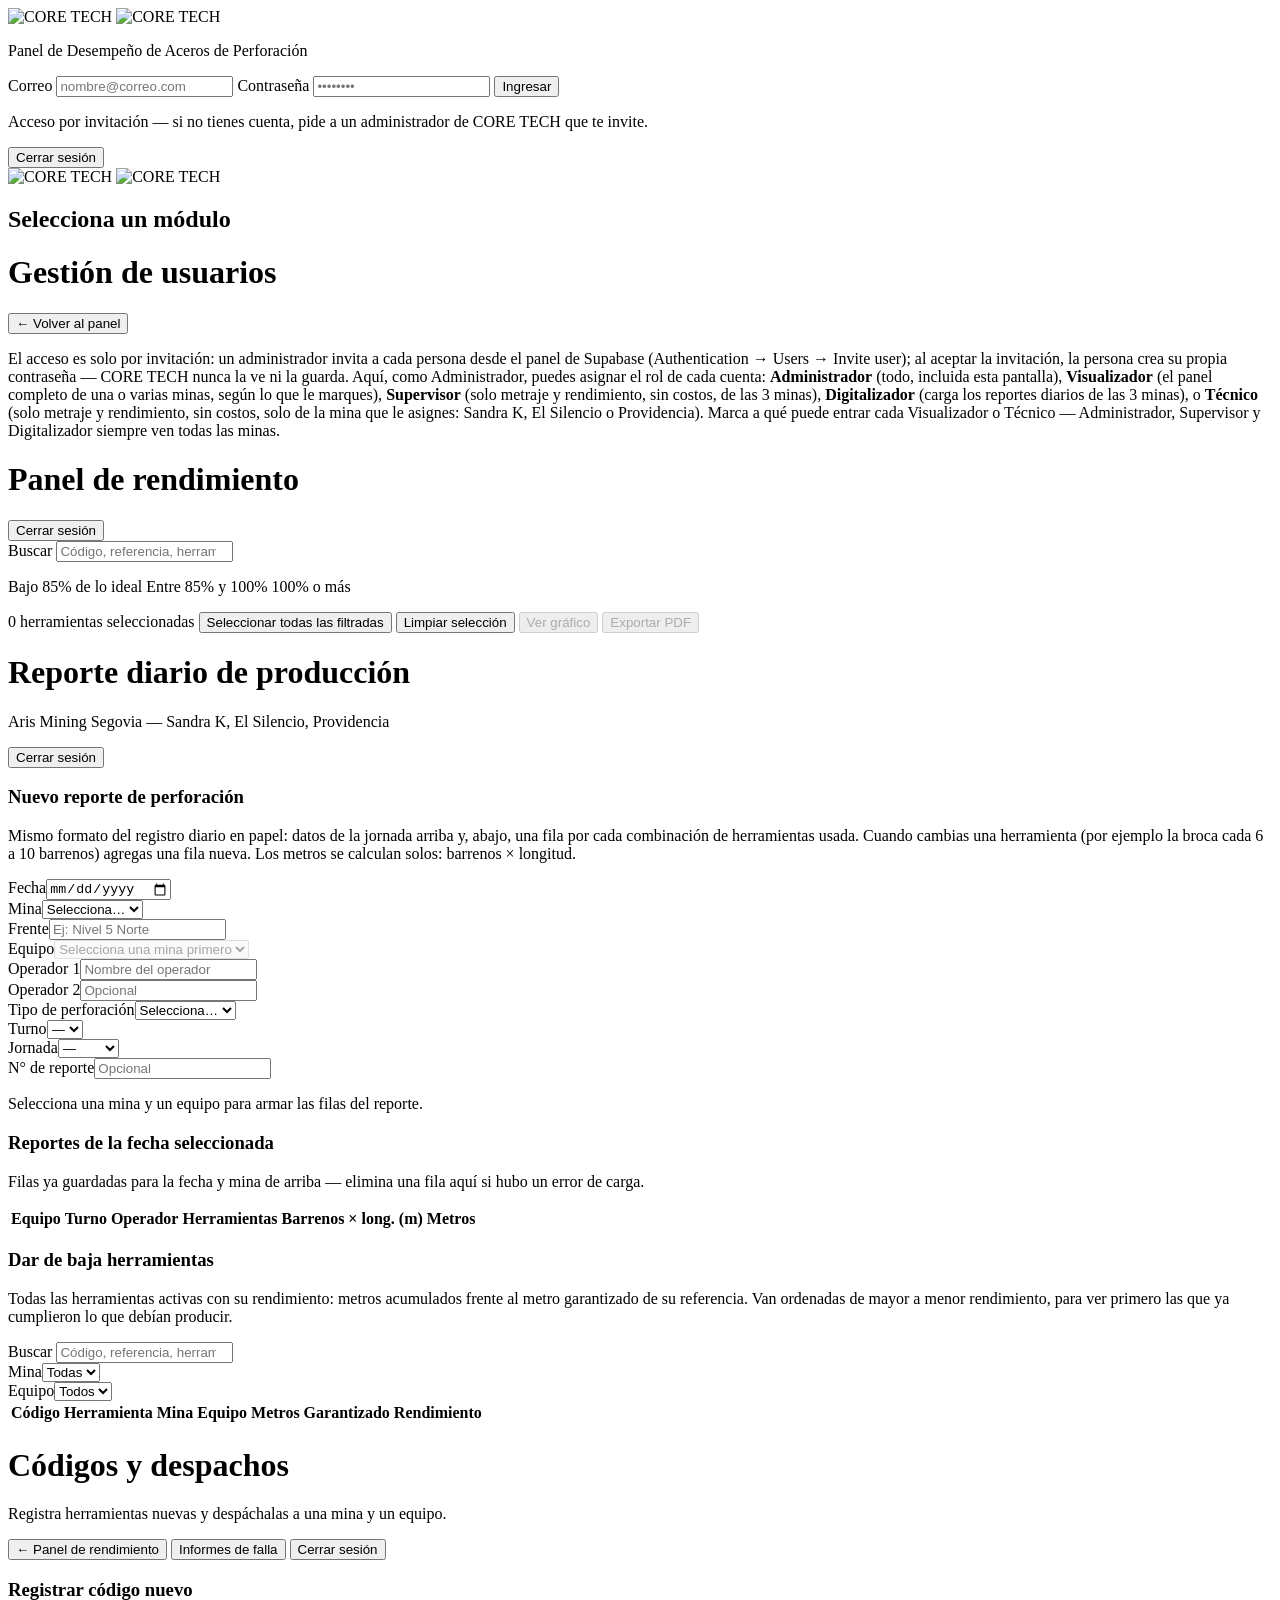
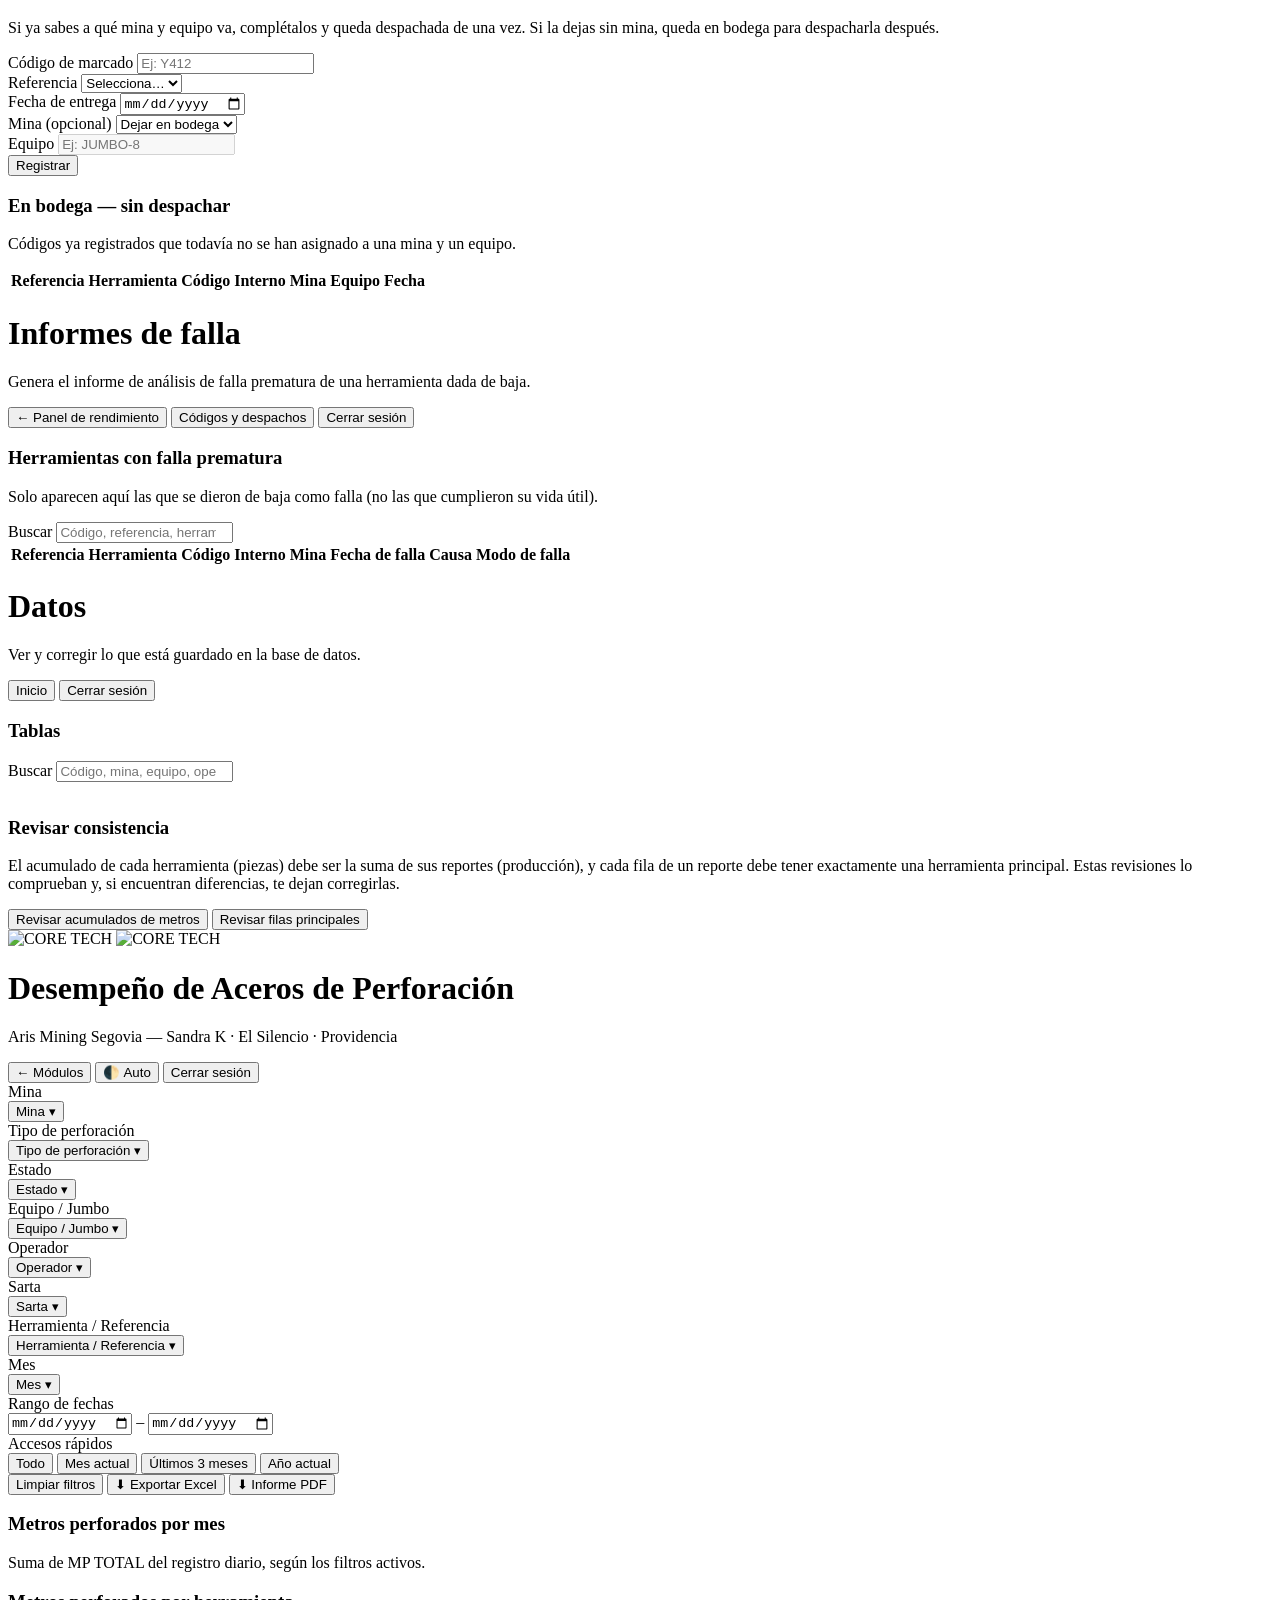
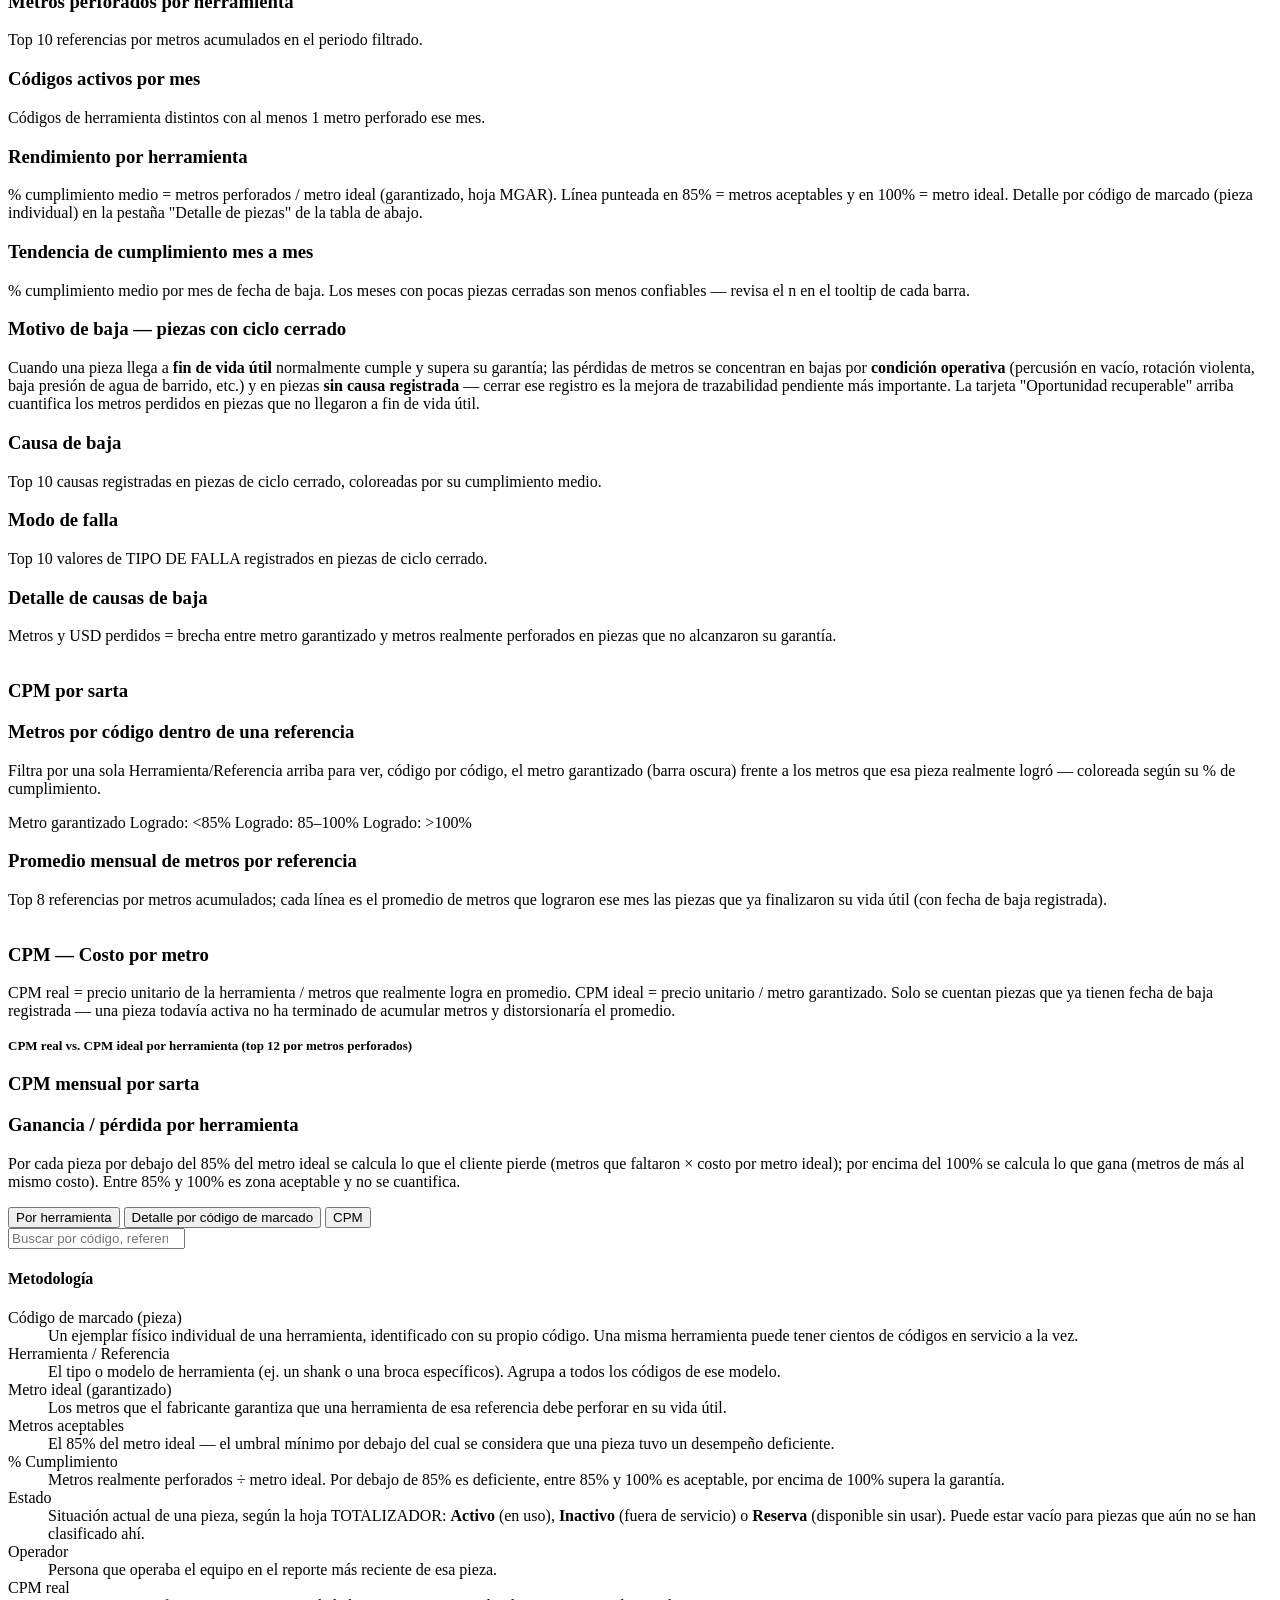
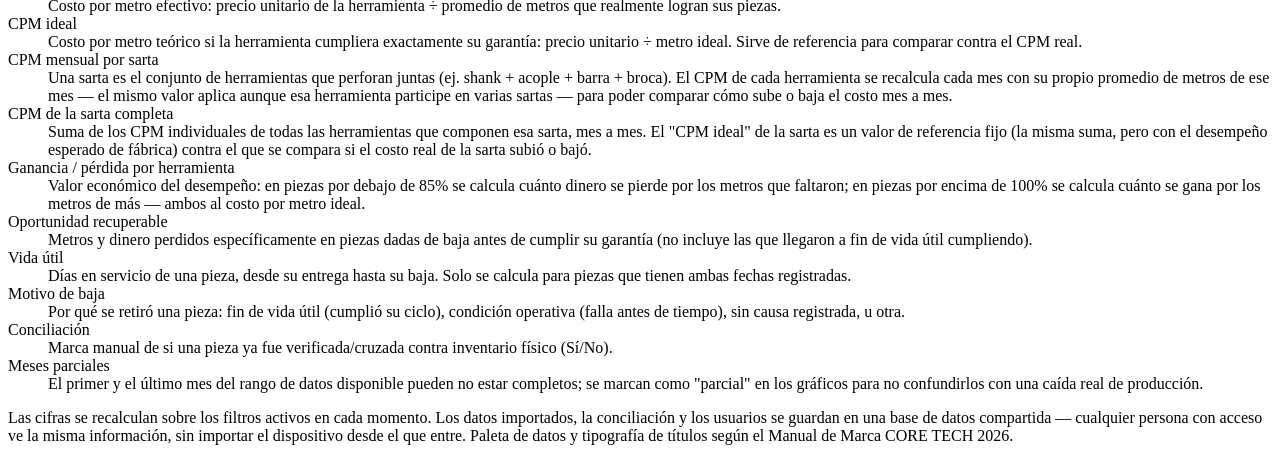
==== commit d070b377: "Exportar a Excel y PDF con los filtros activos; primera fila del reporte parte del último reporte de" ====
--- a/src/template.html
+++ b/src/template.html
@@ -163,6 +163,7 @@
     <p class="empty-note" id="drEmptyNote">Selecciona una mina y un equipo para armar las filas del reporte.</p>
     <div id="drRowsWrap" hidden>
       <label class="opt" style="margin-bottom:8px;display:inline-flex;gap:6px;align-items:center;font-size:12.5px;"><input type="checkbox" id="drShowAll"> <span>Mostrar todas las herramientas del equipo en cada casilla (por si una está mal clasificada)</span></label>
+      <p class="chart-sub" id="drPrefillNote" hidden></p>
       <div id="drRowsBody"></div>
       <div class="perf-selection-bar">
         <button class="small" id="drAddRowBtn" type="button" title="La fila nueva trae las mismas herramientas y longitud de la anterior: cambia solo la que cambió (por ejemplo la broca) y escribe los barrenos">+ Agregar fila (con las herramientas de la anterior)</button>
@@ -607,6 +608,8 @@
     </div>
     <div class="filter-actions">
       <button id="clearFilters" type="button">Limpiar filtros</button>
+      <button id="exportXlsxBtn" type="button" title="Descarga un Excel con los datos y el resumen de los filtros aplicados">⬇ Exportar Excel</button>
+      <button id="exportPdfBtn" type="button" title="Genera un informe PDF con los filtros aplicados">⬇ Informe PDF</button>
     </div>
   </section>
 
@@ -837,6 +840,7 @@
 <script>__CHARTS_JS__</script>
 <script>__SUPABASE_JS__</script>
 <script>__AUTH_JS__</script>
+<script>__EXPORT_JS__</script>
 <script>__UI_JS__</script>
 </body>
 </html>
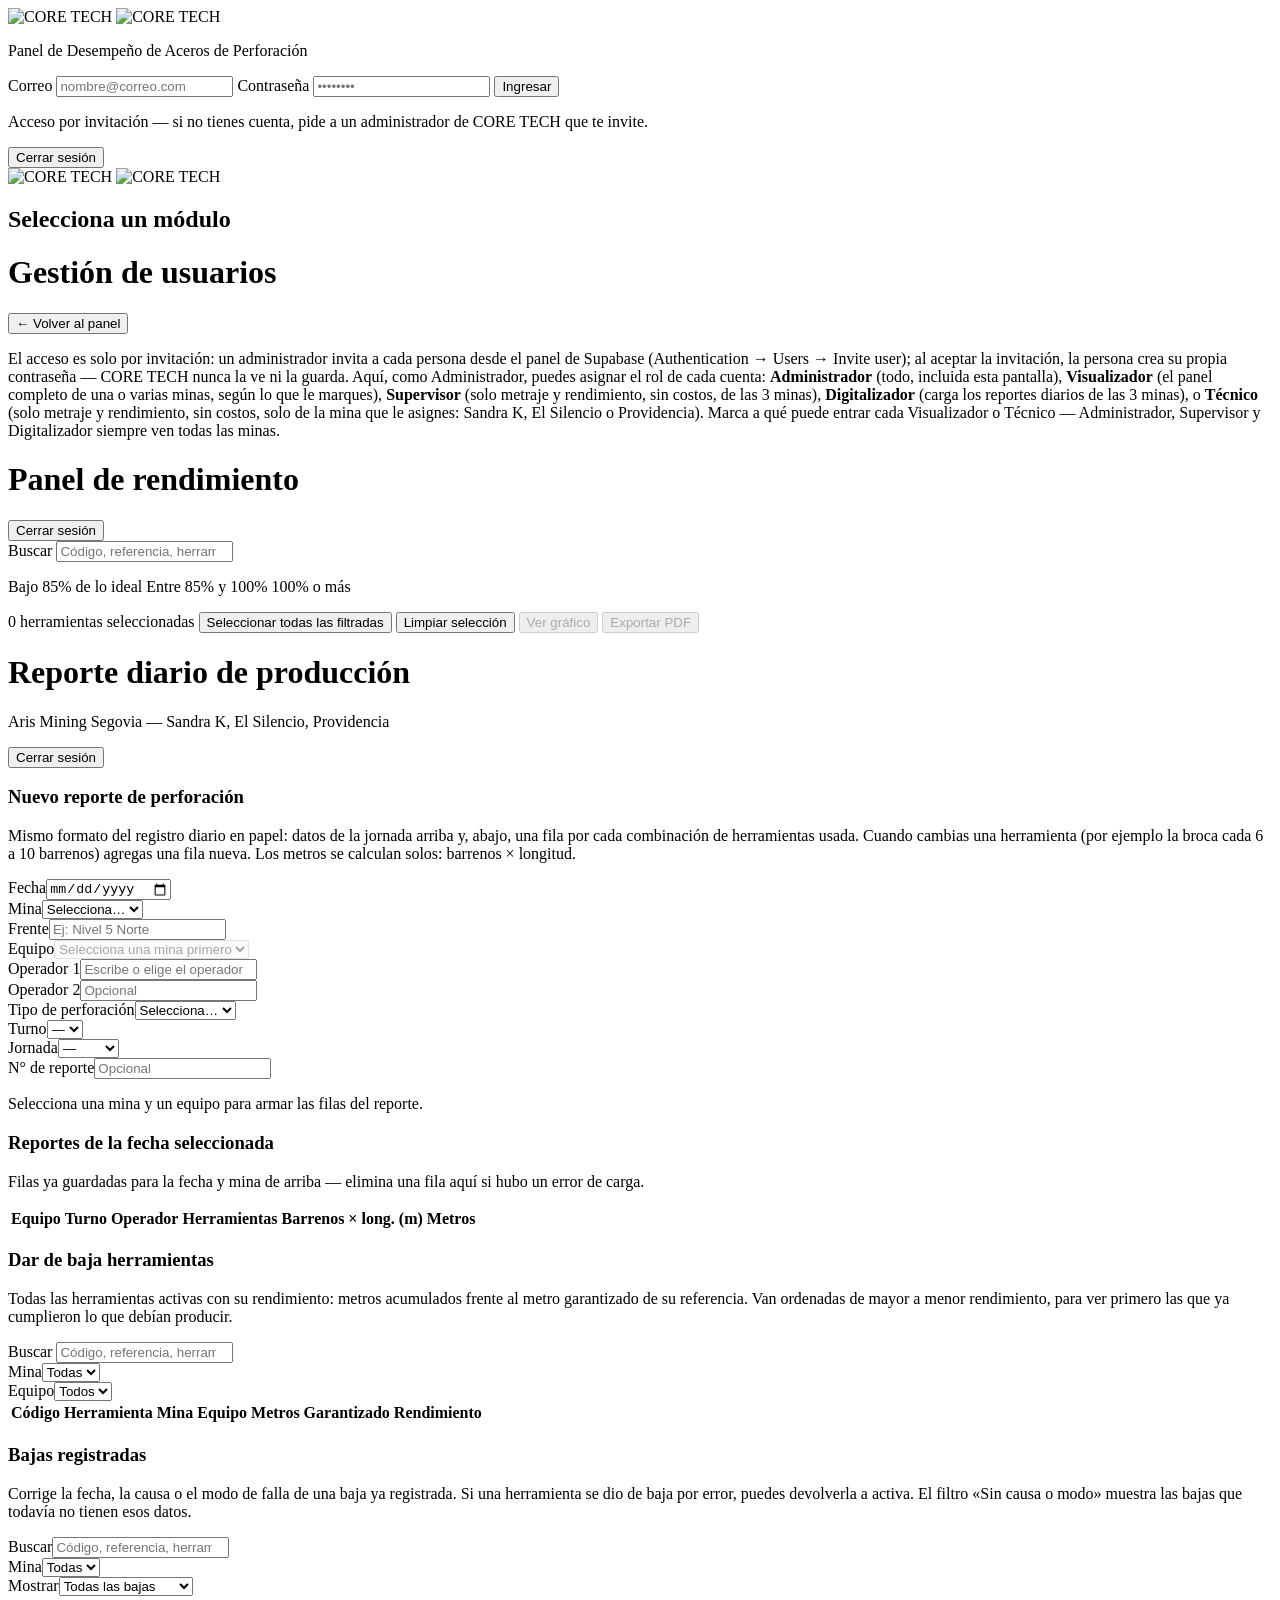
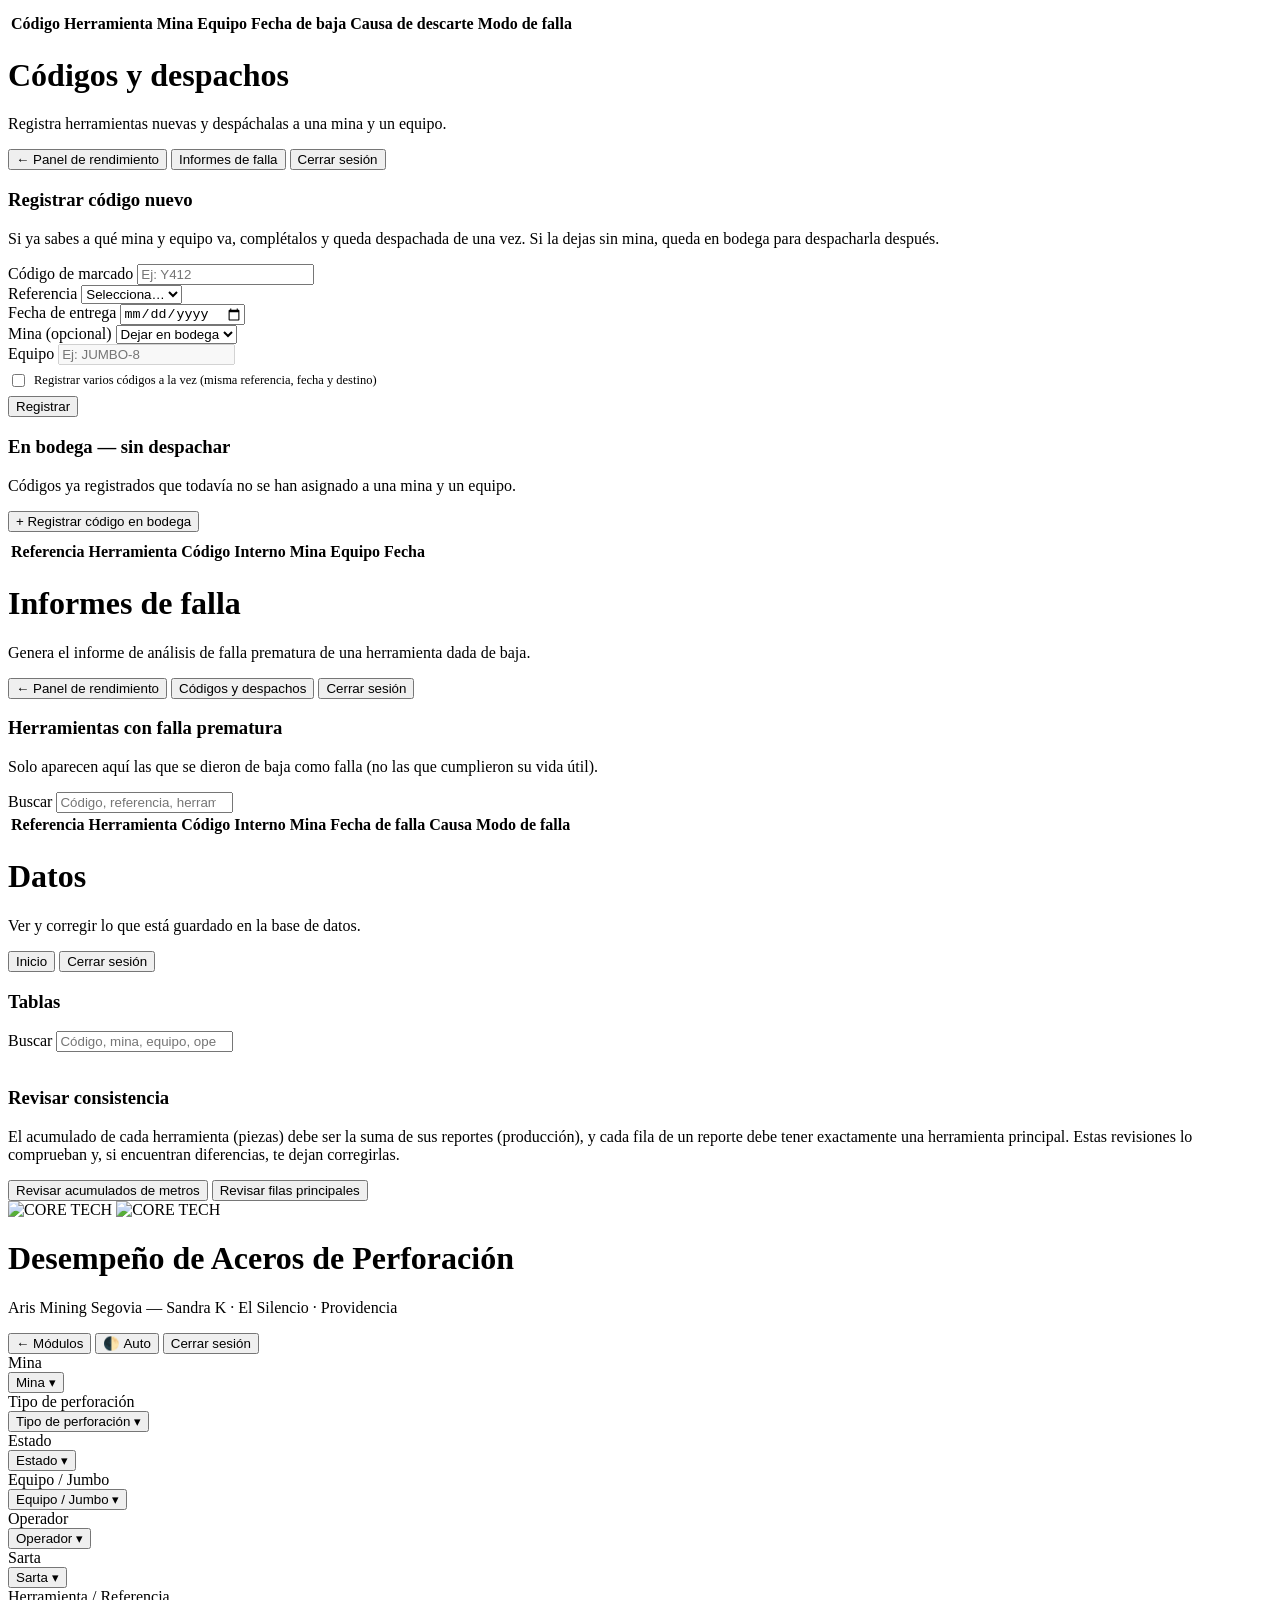
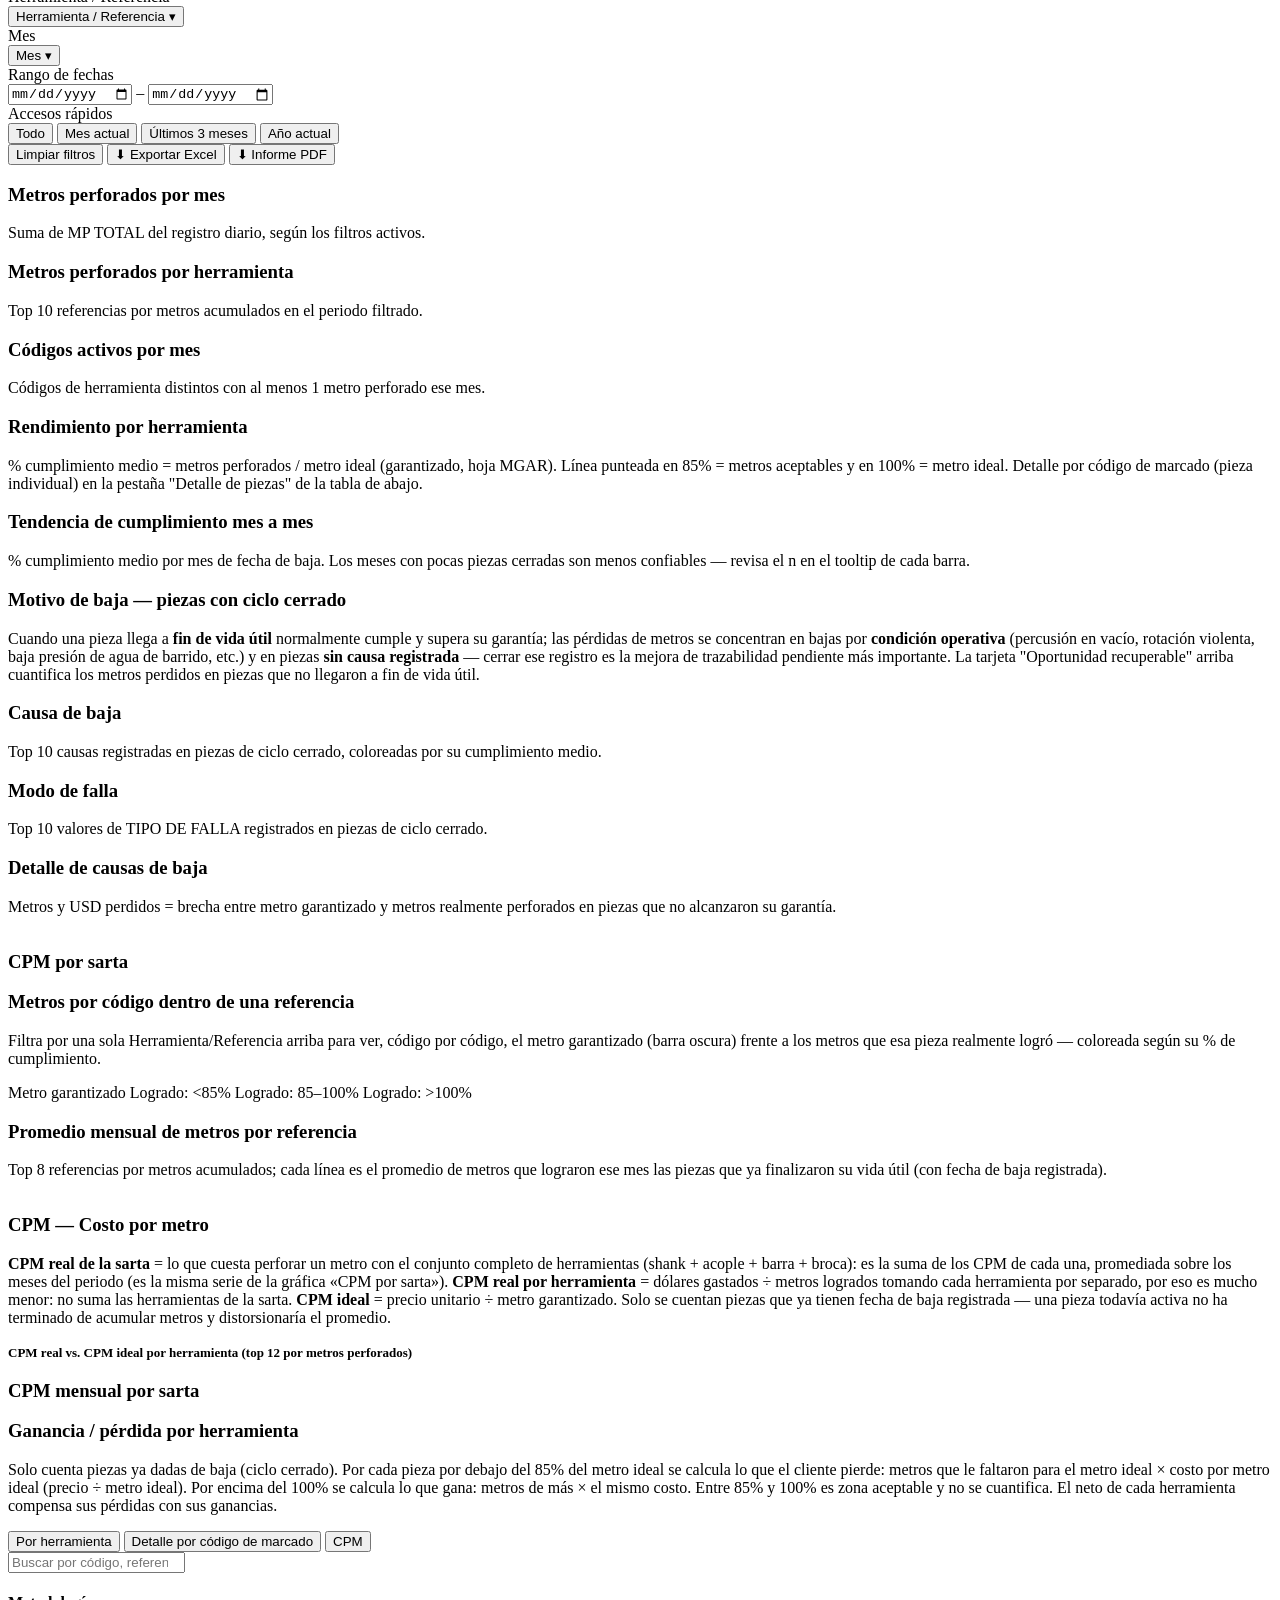
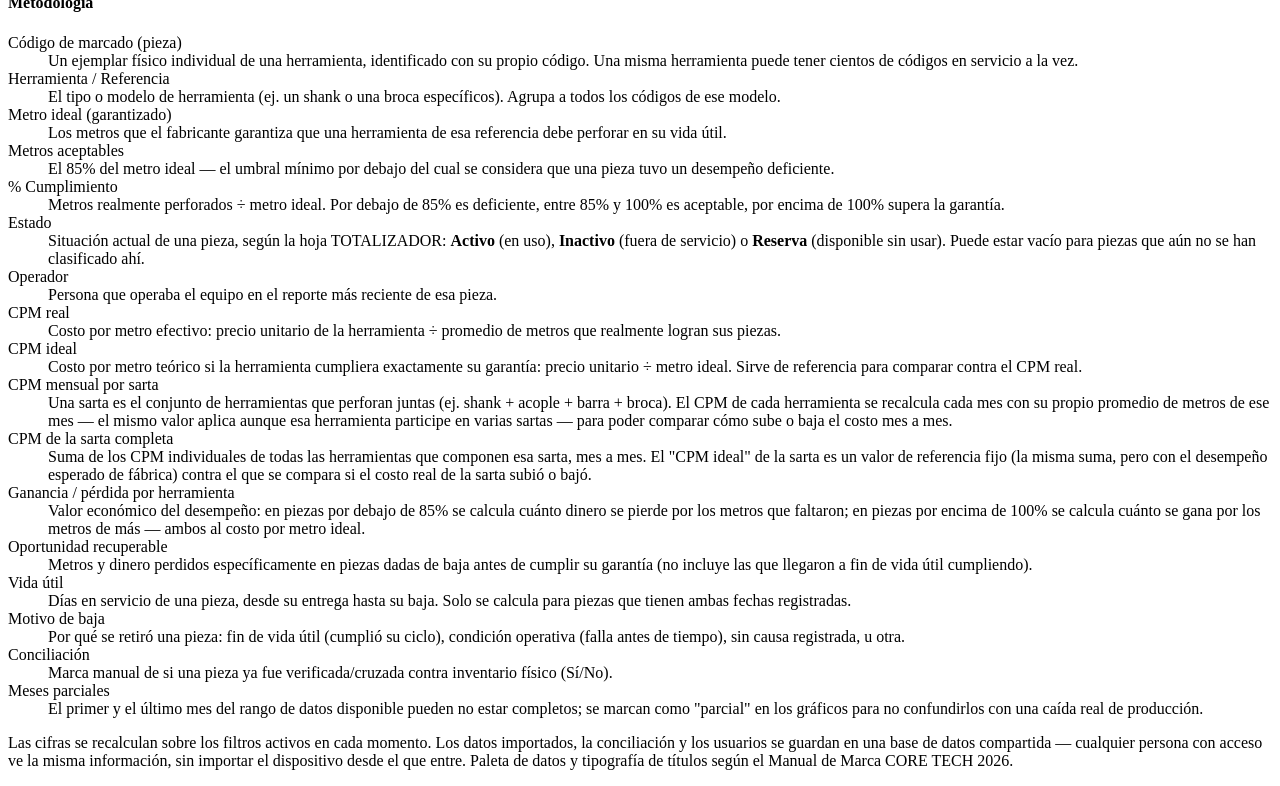
==== commit a0001160: "Atención a observaciones del cliente: bajas con causa y modo completos, bajas registradas, bodega, o" ====
--- a/src/template.html
+++ b/src/template.html
@@ -153,16 +153,17 @@
       <div class="filter-group"><label>Mina</label><select id="drMina"><option value="">Selecciona…</option></select></div>
       <div class="filter-group"><label>Frente</label><input type="text" id="drFrente" placeholder="Ej: Nivel 5 Norte"></div>
       <div class="filter-group"><label>Equipo</label><select id="drEquipo" disabled><option value="">Selecciona una mina primero</option></select></div>
-      <div class="filter-group"><label>Operador 1</label><input type="text" id="drOperador" placeholder="Nombre del operador"></div>
-      <div class="filter-group"><label>Operador 2</label><input type="text" id="drOperador2" placeholder="Opcional"></div>
+      <div class="filter-group"><label>Operador 1</label><input type="text" id="drOperador" list="drOperadoresList" autocomplete="off" placeholder="Escribe o elige el operador"></div>
+      <div class="filter-group"><label>Operador 2</label><input type="text" id="drOperador2" list="drOperadoresList" autocomplete="off" placeholder="Opcional"></div>
       <div class="filter-group"><label>Tipo de perforación</label><select id="drTipo"><option value="">Selecciona…</option></select></div>
       <div class="filter-group"><label>Turno</label><select id="drTurno"><option value="">—</option><option value="1">1</option><option value="2">2</option><option value="3">3</option></select></div>
       <div class="filter-group"><label>Jornada</label><select id="drJornada"><option value="">—</option><option value="DIA">Día</option><option value="NOCHE">Noche</option></select></div>
       <div class="filter-group"><label>N° de reporte</label><input type="text" id="drReporteNo" placeholder="Opcional"></div>
     </div>
+    <datalist id="drOperadoresList"></datalist>
     <p class="empty-note" id="drEmptyNote">Selecciona una mina y un equipo para armar las filas del reporte.</p>
     <div id="drRowsWrap" hidden>
-      <label class="opt" style="margin-bottom:8px;display:inline-flex;gap:6px;align-items:center;font-size:12.5px;"><input type="checkbox" id="drShowAll"> <span>Mostrar todas las herramientas del equipo en cada casilla (por si una está mal clasificada)</span></label>
+      <label class="opt" style="margin-bottom:8px;display:inline-flex;gap:6px;align-items:center;font-size:12.5px;"><input type="checkbox" id="drShowAll"> <span>Mostrar también las herramientas de otras categorías y de otros equipos de la mina (las de otro equipo pasan a este equipo al guardar)</span></label>
       <p class="chart-sub" id="drPrefillNote" hidden></p>
       <div id="drRowsBody"></div>
       <div class="perf-selection-bar">
@@ -198,17 +199,10 @@
           <input type="date" id="bajaFecha">
         </div>
         <div class="filter-group">
-          <label>Modo de baja</label>
-          <select id="bajaModo">
-            <option value="fin_vida">Cumplió su vida útil</option>
-            <option value="falla">Falla prematura / descarte anticipado</option>
-          </select>
-        </div>
-        <div class="filter-group" id="bajaCausaGroup" hidden>
           <label>Causa de descarte</label>
           <select id="bajaCausa"><option value="">Selecciona…</option></select>
         </div>
-        <div class="filter-group" id="bajaFallaGroup" hidden>
+        <div class="filter-group">
           <label>Modo de falla</label>
           <select id="bajaFalla"><option value="">Selecciona…</option></select>
         </div>
@@ -237,6 +231,38 @@
       </table>
     </div>
     <p class="empty-note" id="bajaEmptyNote" hidden></p>
+  </section>
+
+  <section class="card" id="bajasRegCard">
+    <h3>Bajas registradas</h3>
+    <p class="chart-sub">Corrige la fecha, la causa o el modo de falla de una baja ya registrada. Si una herramienta se dio de baja por error, puedes devolverla a activa. El filtro «Sin causa o modo» muestra las bajas que todavía no tienen esos datos.</p>
+    <div class="card" id="brFormCard" hidden style="background:var(--surface-2); margin:14px 0;">
+      <h3 id="brFormTitle">Corregir baja</h3>
+      <div class="filterbar">
+        <div class="filter-group"><label>Fecha de baja</label><input type="date" id="brFecha"></div>
+        <div class="filter-group"><label>Causa de descarte</label><select id="brCausa"><option value="">Selecciona…</option></select></div>
+        <div class="filter-group"><label>Modo de falla</label><select id="brFalla"><option value="">Selecciona…</option></select></div>
+      </div>
+      <p class="login-error" id="brError" hidden></p>
+      <div class="perf-selection-bar">
+        <button class="small ghost" id="brCancelBtn" type="button">Cancelar</button>
+        <button class="small ghost danger" id="brReactivarBtn" type="button">Deshacer la baja (volver a activa)</button>
+        <button class="small primary" id="brSaveBtn" type="button">Guardar corrección</button>
+      </div>
+    </div>
+    <p class="chart-sub" id="brSuccess" hidden></p>
+    <div class="filterbar">
+      <div class="filter-group" style="flex:1; min-width:220px;"><label>Buscar</label><input type="search" id="brSearch" placeholder="Código, referencia, herramienta, causa…"></div>
+      <div class="filter-group"><label>Mina</label><select id="brMina"><option value="">Todas</option></select></div>
+      <div class="filter-group"><label>Mostrar</label><select id="brFiltro"><option value="todas">Todas las bajas</option><option value="sin">Sin causa o modo</option><option value="con">Con causa y modo</option></select></div>
+    </div>
+    <p class="chart-sub" id="brResumen"></p>
+    <div class="table-wrap baja-scroll">
+      <table>
+        <thead><tr><th>Código</th><th>Herramienta</th><th>Mina</th><th>Equipo</th><th>Fecha de baja</th><th>Causa de descarte</th><th>Modo de falla</th><th></th></tr></thead>
+        <tbody id="brBody"></tbody>
+      </table>
+    </div>
   </section>
 </div>
 
@@ -258,13 +284,17 @@
     </div>
   </div>
 
-  <section class="card">
+  <section class="card" id="altaCard">
     <h3>Registrar código nuevo</h3>
     <p class="chart-sub">Si ya sabes a qué mina y equipo va, complétalos y queda despachada de una vez. Si la dejas sin mina, queda en bodega para despacharla después.</p>
     <div class="filterbar">
-      <div class="filter-group">
+      <div class="filter-group" id="altaUnoGroup">
         <label>Código de marcado</label>
         <input type="text" id="altaCodigo" placeholder="Ej: Y412">
+      </div>
+      <div class="filter-group" id="altaVariosGroup" hidden style="min-width:280px; flex:1;">
+        <label>Códigos (uno por línea, o separados por coma o espacio)</label>
+        <textarea id="altaCodigos" rows="4" placeholder="Y412&#10;Y413&#10;Y414"></textarea>
       </div>
       <div class="filter-group" style="min-width:260px;">
         <label>Referencia</label>
@@ -283,6 +313,7 @@
         <input type="text" id="altaEquipo" placeholder="Ej: JUMBO-8" disabled>
       </div>
     </div>
+    <label style="display:inline-flex; gap:6px; align-items:center; font-size:12.5px; margin:6px 0;"><input type="checkbox" id="altaVarios"> <span>Registrar varios códigos a la vez (misma referencia, fecha y destino)</span></label>
     <p class="login-error" id="altaError" hidden></p>
     <p class="chart-sub" id="altaSuccess" hidden></p>
     <div class="perf-selection-bar">
@@ -293,6 +324,7 @@
   <section class="card">
     <h3>En bodega — sin despachar</h3>
     <p class="chart-sub">Códigos ya registrados que todavía no se han asignado a una mina y un equipo.</p>
+    <div class="perf-selection-bar" style="margin-bottom:8px;"><button class="small primary" id="bodegaRegistrarBtn" type="button">+ Registrar código en bodega</button></div>
     <div class="table-wrap">
       <table>
         <thead><tr><th>Referencia</th><th>Herramienta</th><th>Código Interno</th><th>Mina</th><th>Equipo</th><th>Fecha</th><th></th></tr></thead>
@@ -704,9 +736,12 @@
   <section class="card presentation-hide">
     <h3>CPM — Costo por metro</h3>
     <p class="chart-sub">
-      CPM real = precio unitario de la herramienta / metros que realmente logra en promedio. CPM ideal = precio
-      unitario / metro garantizado. Solo se cuentan piezas que ya tienen fecha de baja registrada — una pieza
-      todavía activa no ha terminado de acumular metros y distorsionaría el promedio.
+      <b>CPM real de la sarta</b> = lo que cuesta perforar un metro con el conjunto completo de herramientas (shank +
+      acople + barra + broca): es la suma de los CPM de cada una, promediada sobre los meses del periodo (es la
+      misma serie de la gráfica «CPM por sarta»). <b>CPM real por herramienta</b> = dólares gastados ÷ metros
+      logrados tomando cada herramienta por separado, por eso es mucho menor: no suma las herramientas de la sarta.
+      <b>CPM ideal</b> = precio unitario ÷ metro garantizado. Solo se cuentan piezas que ya tienen fecha de baja
+      registrada — una pieza todavía activa no ha terminado de acumular metros y distorsionaría el promedio.
     </p>
     <div class="kpirow" id="cpmKpiRow"></div>
     <h4 style="margin:18px 0 4px; font-size:13px;">CPM real vs. CPM ideal por herramienta (top 12 por metros perforados)</h4>
@@ -722,9 +757,10 @@
   <section class="card presentation-hide">
     <h3>Ganancia / pérdida por herramienta</h3>
     <p class="chart-sub">
-      Por cada pieza por debajo del 85% del metro ideal se calcula lo que el cliente pierde (metros que faltaron
-      × costo por metro ideal); por encima del 100% se calcula lo que gana (metros de más al mismo costo). Entre
-      85% y 100% es zona aceptable y no se cuantifica.
+      Solo cuenta piezas ya dadas de baja (ciclo cerrado). Por cada pieza por debajo del 85% del metro ideal se
+      calcula lo que el cliente pierde: metros que le faltaron para el metro ideal × costo por metro ideal (precio ÷
+      metro ideal). Por encima del 100% se calcula lo que gana: metros de más × el mismo costo. Entre 85% y 100% es
+      zona aceptable y no se cuantifica. El neto de cada herramienta compensa sus pérdidas con sus ganancias.
     </p>
     <div class="kpirow" id="gpKpiRow"></div>
     <div class="table-wrap"><table id="gpTable"></table></div>
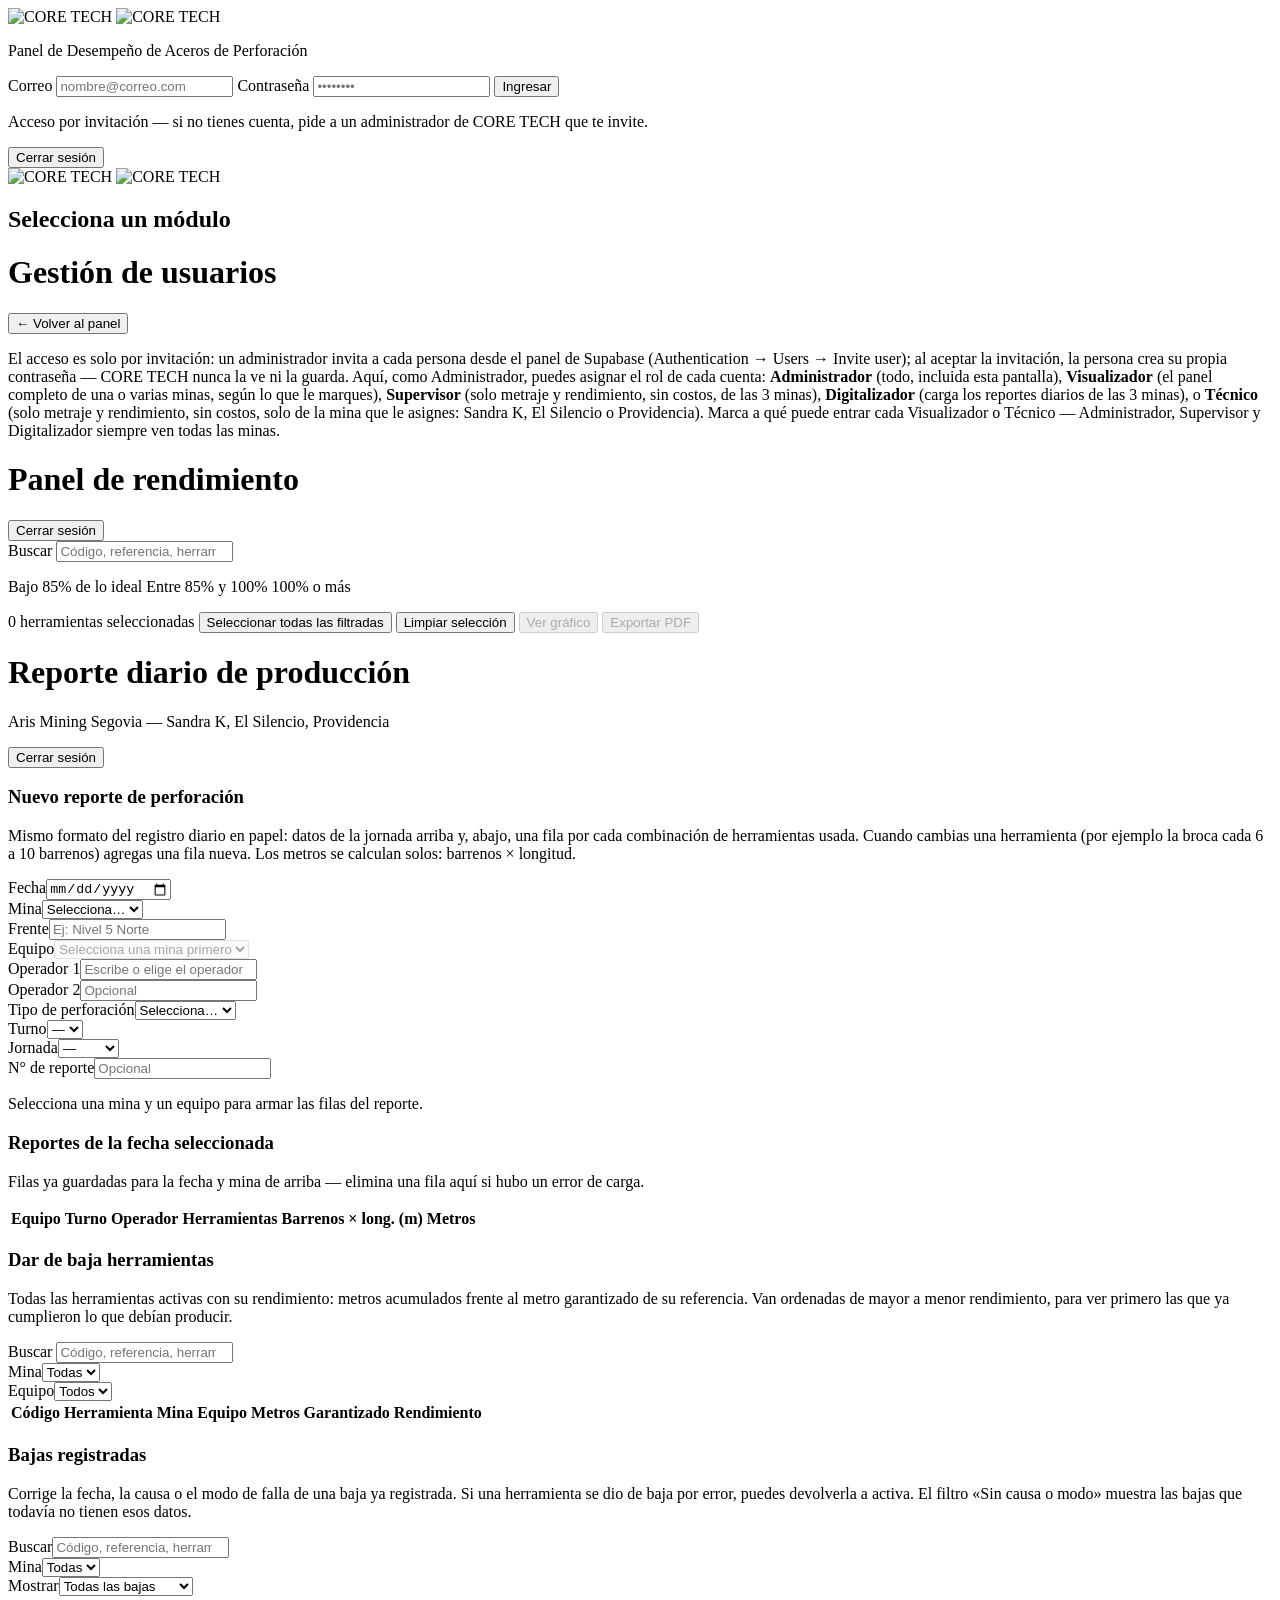
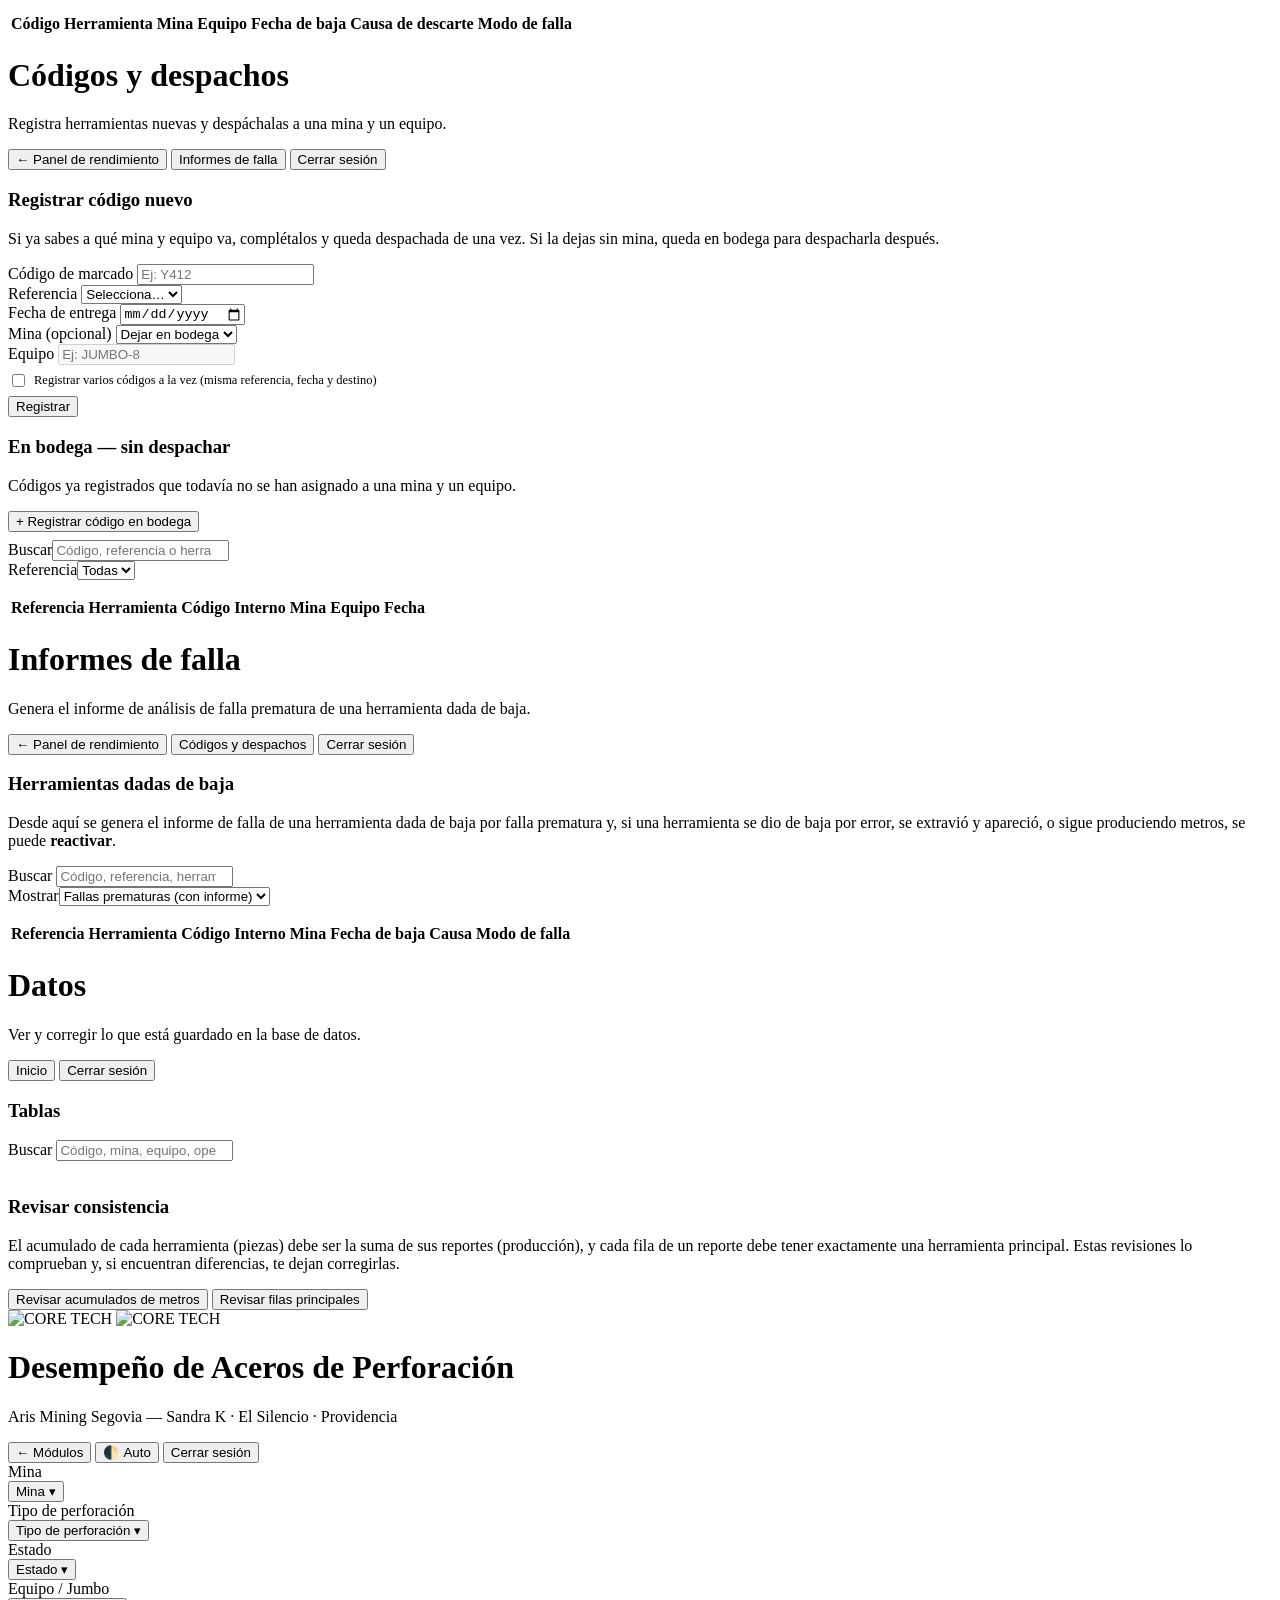
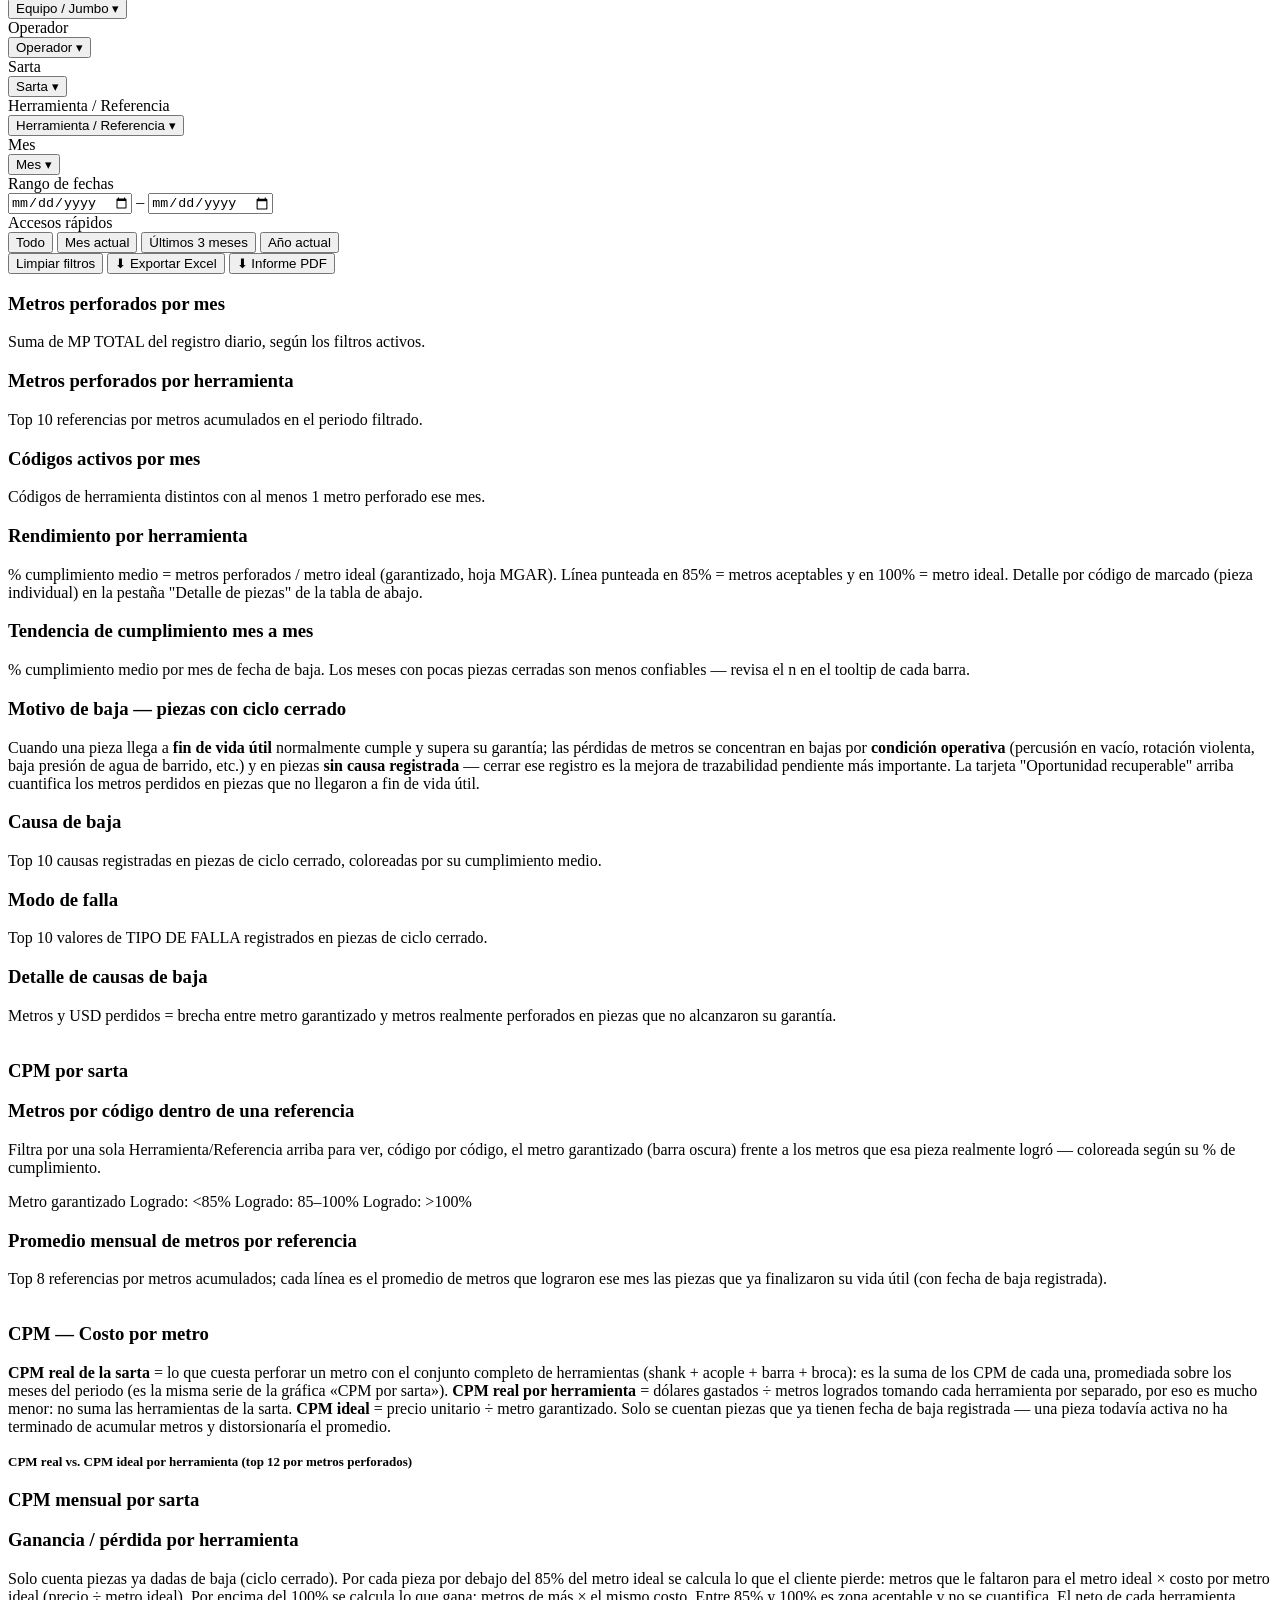
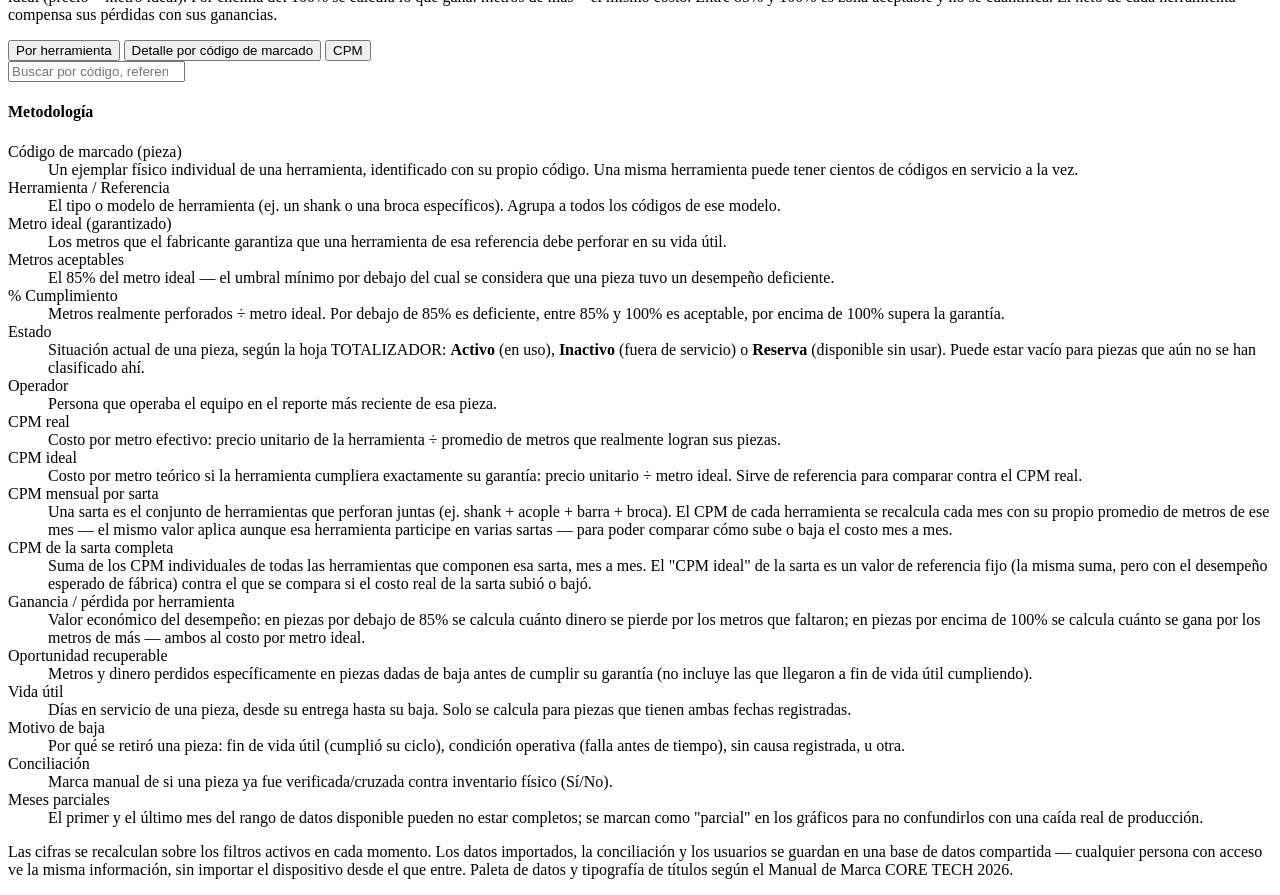
==== commit 47b59c60: "Despachos con búsqueda, reactivar herramientas desde Informes de falla, préstamo entre equipos de un" ====
--- a/src/template.html
+++ b/src/template.html
@@ -163,7 +163,7 @@
     <datalist id="drOperadoresList"></datalist>
     <p class="empty-note" id="drEmptyNote">Selecciona una mina y un equipo para armar las filas del reporte.</p>
     <div id="drRowsWrap" hidden>
-      <label class="opt" style="margin-bottom:8px;display:inline-flex;gap:6px;align-items:center;font-size:12.5px;"><input type="checkbox" id="drShowAll"> <span>Mostrar también las herramientas de otras categorías y de otros equipos de la mina (las de otro equipo pasan a este equipo al guardar)</span></label>
+      <label class="opt" style="margin-bottom:8px;display:inline-flex;gap:6px;align-items:center;font-size:12.5px;"><input type="checkbox" id="drShowAll"> <span>Mostrar también las herramientas de otras categorías (por si una está mal clasificada)</span></label>
       <p class="chart-sub" id="drPrefillNote" hidden></p>
       <div id="drRowsBody"></div>
       <div class="perf-selection-bar">
@@ -325,7 +325,12 @@
     <h3>En bodega — sin despachar</h3>
     <p class="chart-sub">Códigos ya registrados que todavía no se han asignado a una mina y un equipo.</p>
     <div class="perf-selection-bar" style="margin-bottom:8px;"><button class="small primary" id="bodegaRegistrarBtn" type="button">+ Registrar código en bodega</button></div>
-    <div class="table-wrap">
+    <div class="filterbar">
+      <div class="filter-group" style="flex:1; min-width:220px;"><label>Buscar</label><input type="search" id="reservaSearch" placeholder="Código, referencia o herramienta…"></div>
+      <div class="filter-group"><label>Referencia</label><select id="reservaRef"><option value="">Todas</option></select></div>
+    </div>
+    <p class="chart-sub" id="reservaResumen"></p>
+    <div class="table-wrap baja-scroll">
       <table>
         <thead><tr><th>Referencia</th><th>Herramienta</th><th>Código Interno</th><th>Mina</th><th>Equipo</th><th>Fecha</th><th></th></tr></thead>
         <tbody id="reservaBody"></tbody>
@@ -377,17 +382,33 @@
   </div>
 
   <section class="card" id="reportsListView">
-    <h3>Herramientas con falla prematura</h3>
-    <p class="chart-sub">Solo aparecen aquí las que se dieron de baja como falla (no las que cumplieron su vida útil).</p>
+    <h3>Herramientas dadas de baja</h3>
+    <p class="chart-sub">Desde aquí se genera el informe de falla de una herramienta dada de baja por falla prematura y, si una herramienta se dio de baja por error, se extravió y apareció, o sigue produciendo metros, se puede <b>reactivar</b>.</p>
+    <div class="card" id="rxFormCard" hidden style="background:var(--surface-2); margin:14px 0;">
+      <h3 id="rxFormTitle">Reactivar herramienta</h3>
+      <p class="chart-sub">La herramienta vuelve a quedar <b>activa</b>, sin fecha de baja, causa ni modo de falla, y conserva sus metros acumulados. Confirma en qué mina y equipo está ahora.</p>
+      <div class="filterbar">
+        <div class="filter-group"><label>Mina</label><select id="rxMina"><option value="">Selecciona…</option></select></div>
+        <div class="filter-group"><label>Equipo</label><input type="text" id="rxEquipo" list="rxEquiposList" placeholder="Ej: JUMBO-8"><datalist id="rxEquiposList"></datalist></div>
+      </div>
+      <p class="login-error" id="rxError" hidden></p>
+      <div class="perf-selection-bar">
+        <button class="small ghost" id="rxCancelBtn" type="button">Cancelar</button>
+        <button class="small primary" id="rxConfirmBtn" type="button">Reactivar herramienta</button>
+      </div>
+    </div>
+    <p class="chart-sub" id="rxSuccess" hidden></p>
     <div class="filterbar">
       <div class="filter-group" style="flex:1; min-width:260px;">
         <label>Buscar</label>
         <input type="search" id="reportsSearch" placeholder="Código, referencia, herramienta…">
       </div>
-    </div>
-    <div class="table-wrap">
+      <div class="filter-group"><label>Mostrar</label><select id="reportsScope"><option value="fallas">Fallas prematuras (con informe)</option><option value="todas">Todas las bajas</option></select></div>
+    </div>
+    <p class="chart-sub" id="reportsResumen"></p>
+    <div class="table-wrap baja-scroll">
       <table>
-        <thead><tr><th>Referencia</th><th>Herramienta</th><th>Código Interno</th><th>Mina</th><th>Fecha de falla</th><th>Causa</th><th>Modo de falla</th><th></th></tr></thead>
+        <thead><tr><th>Referencia</th><th>Herramienta</th><th>Código Interno</th><th>Mina</th><th>Fecha de baja</th><th>Causa</th><th>Modo de falla</th><th></th></tr></thead>
         <tbody id="reportsListBody"></tbody>
       </table>
     </div>
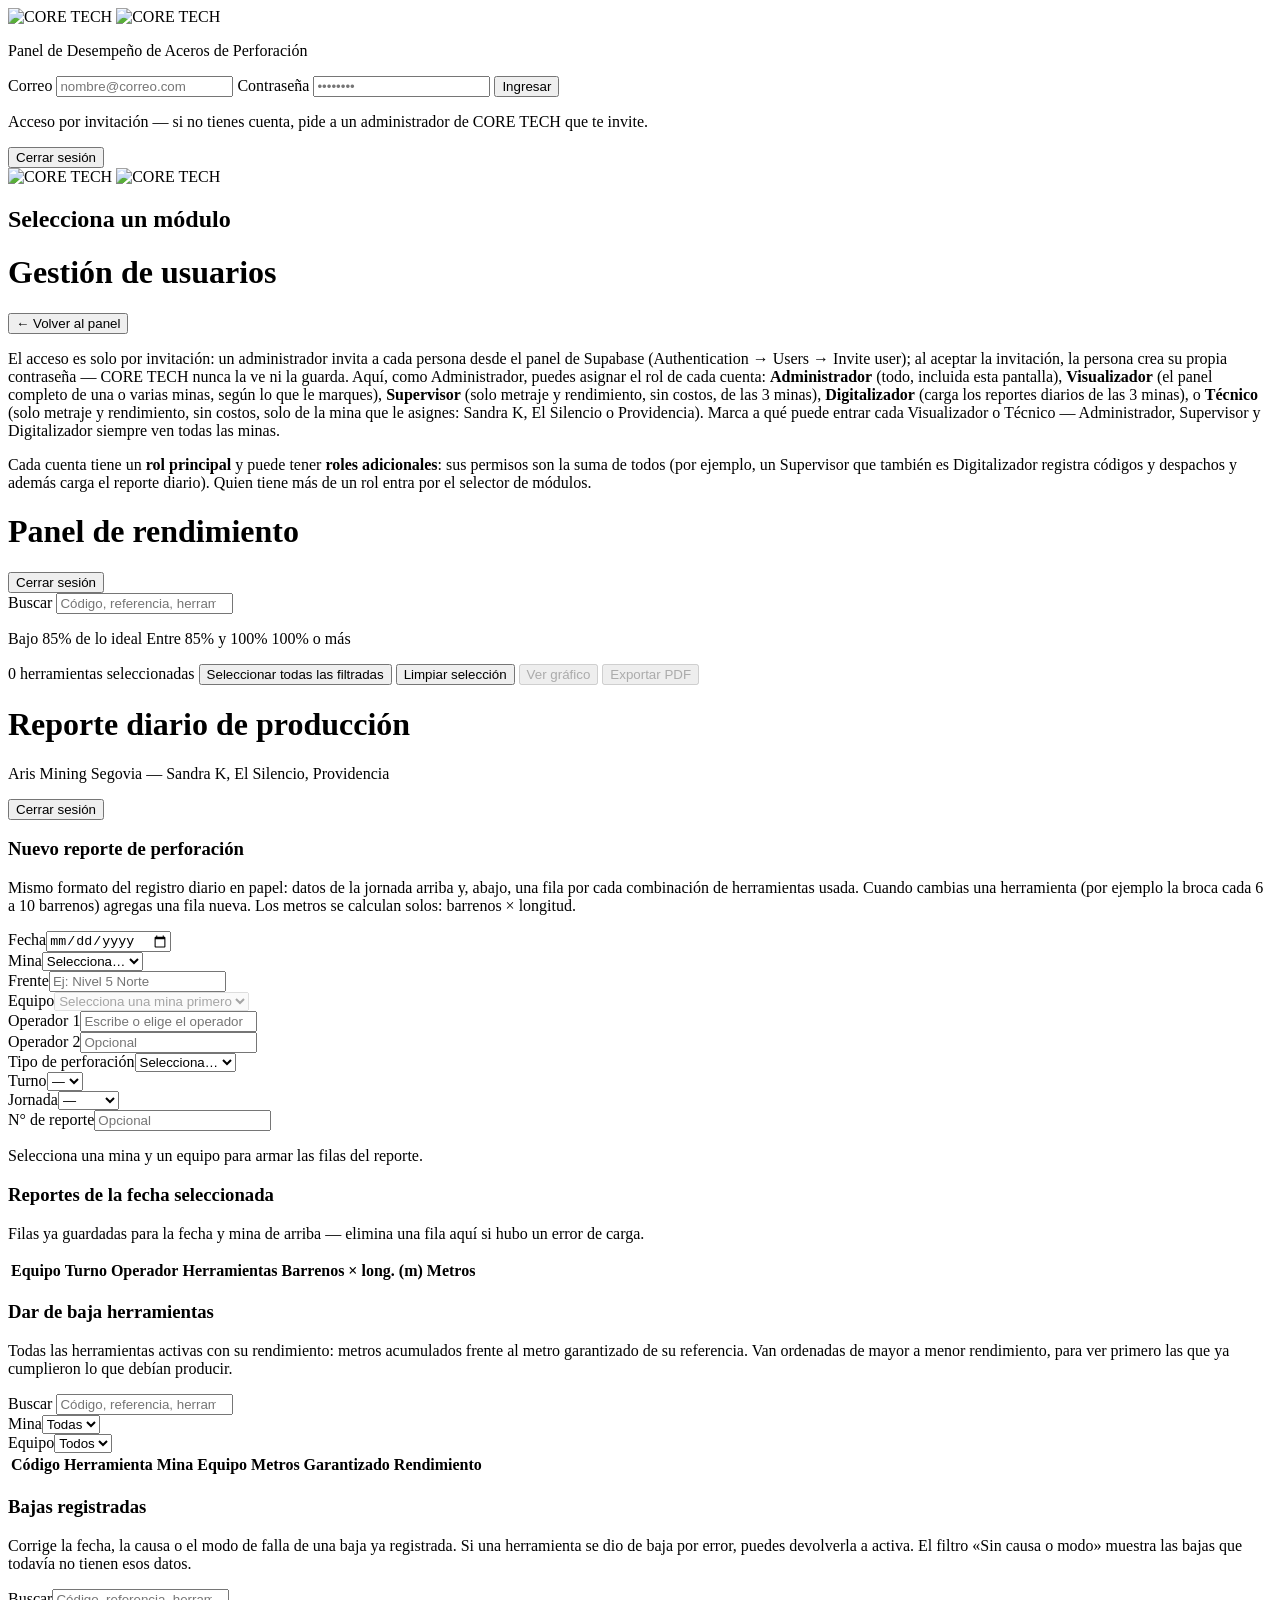
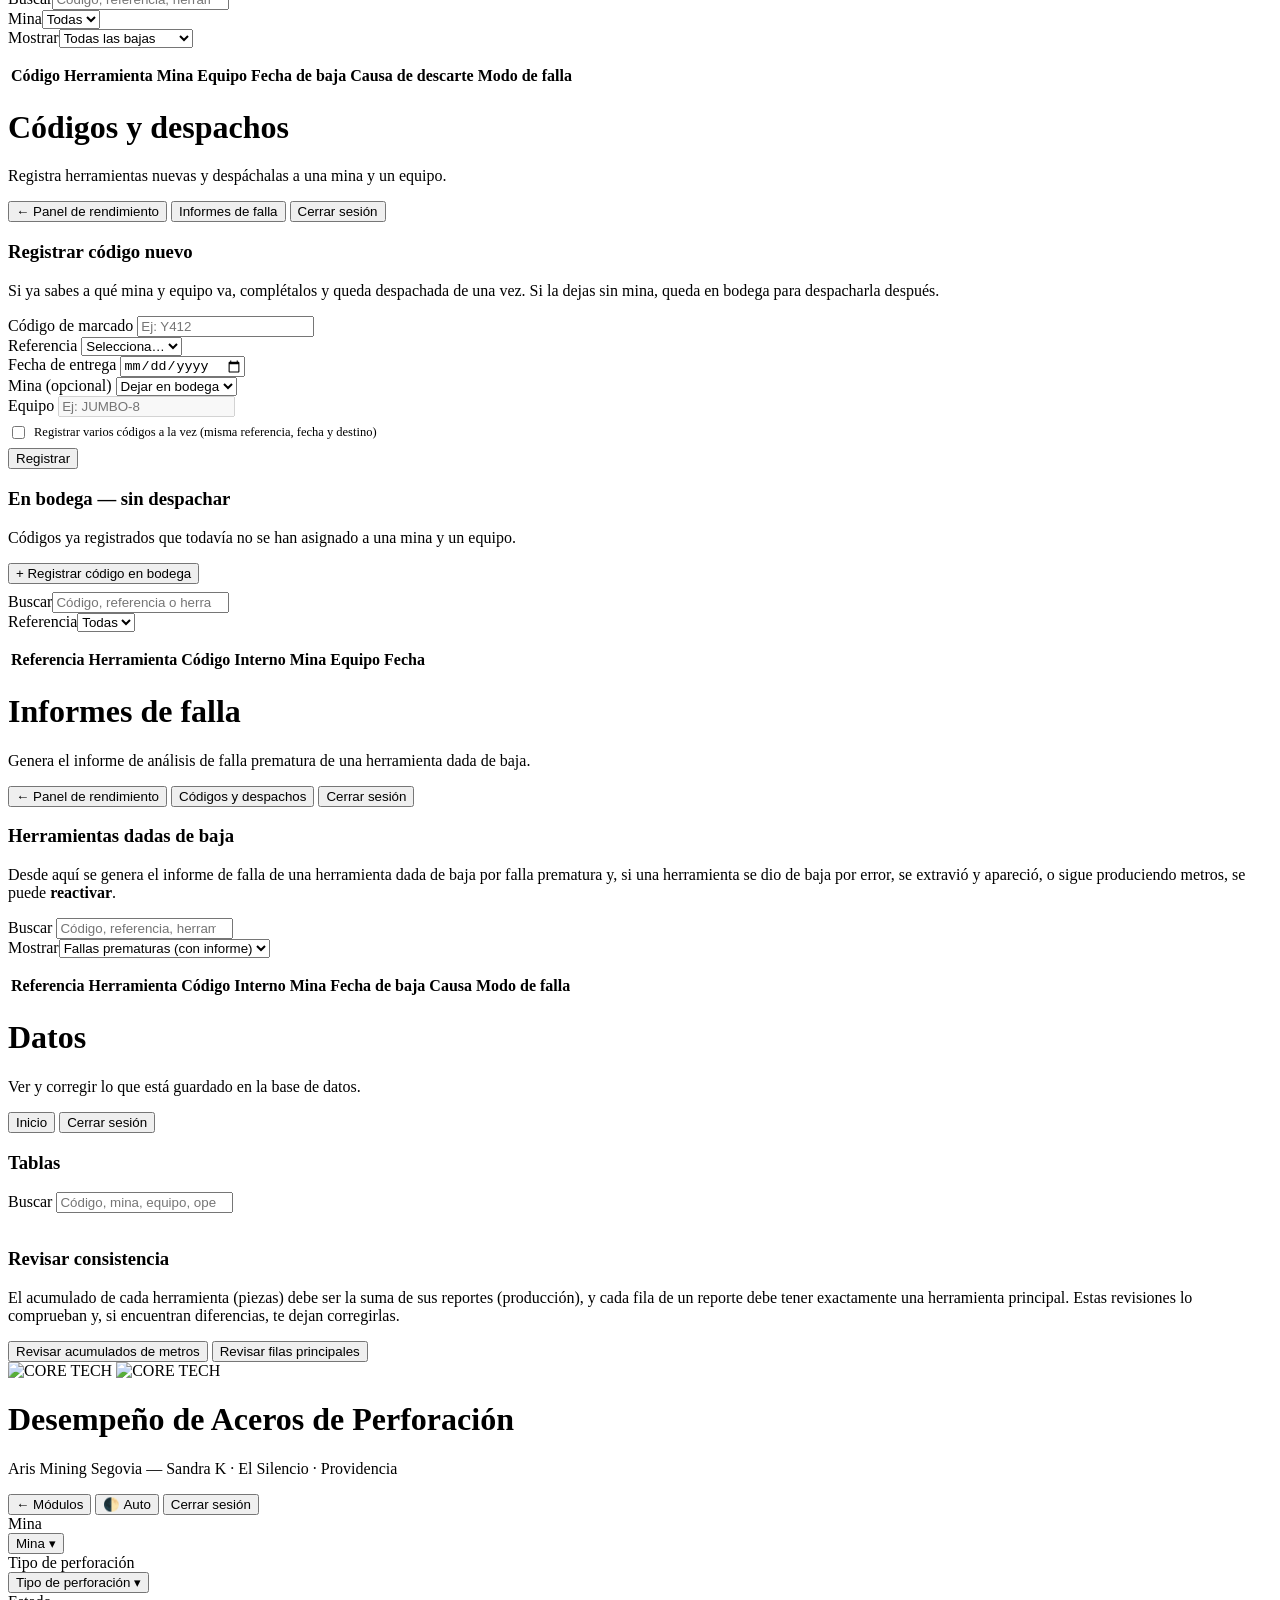
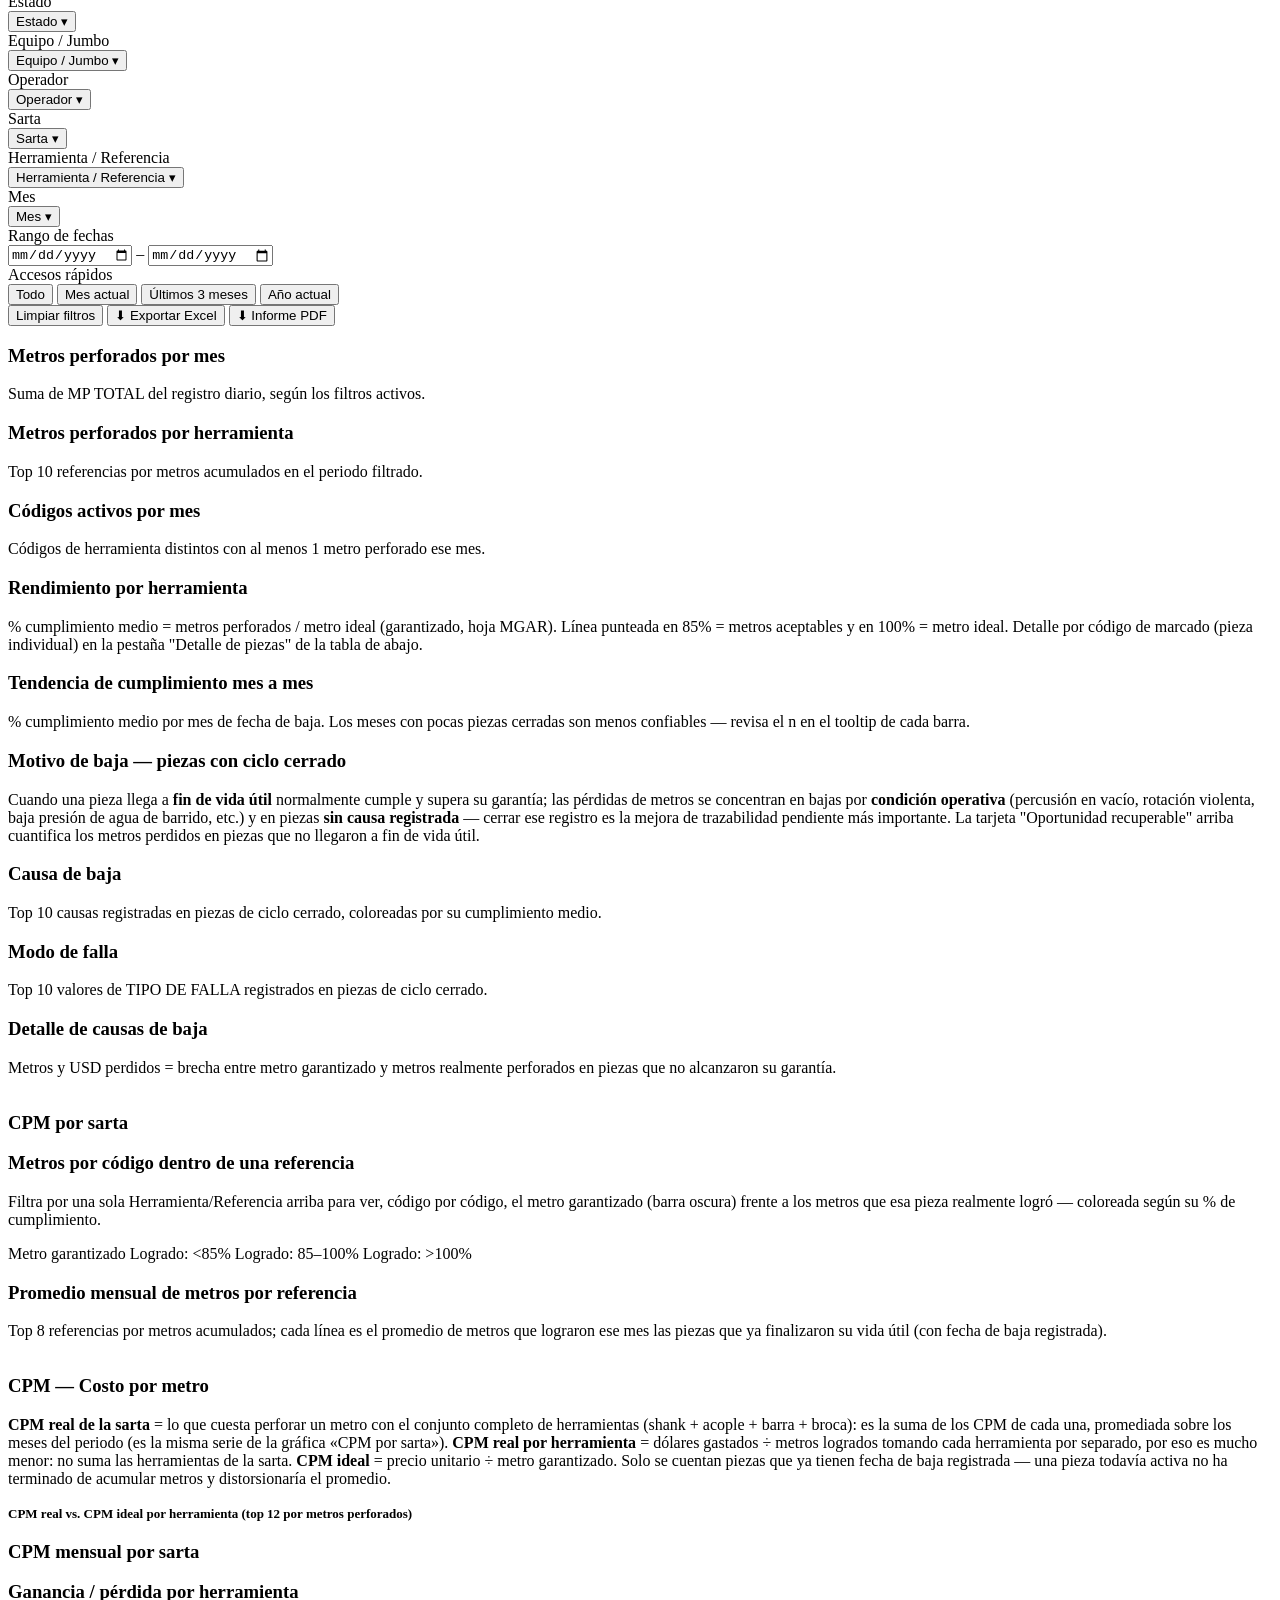
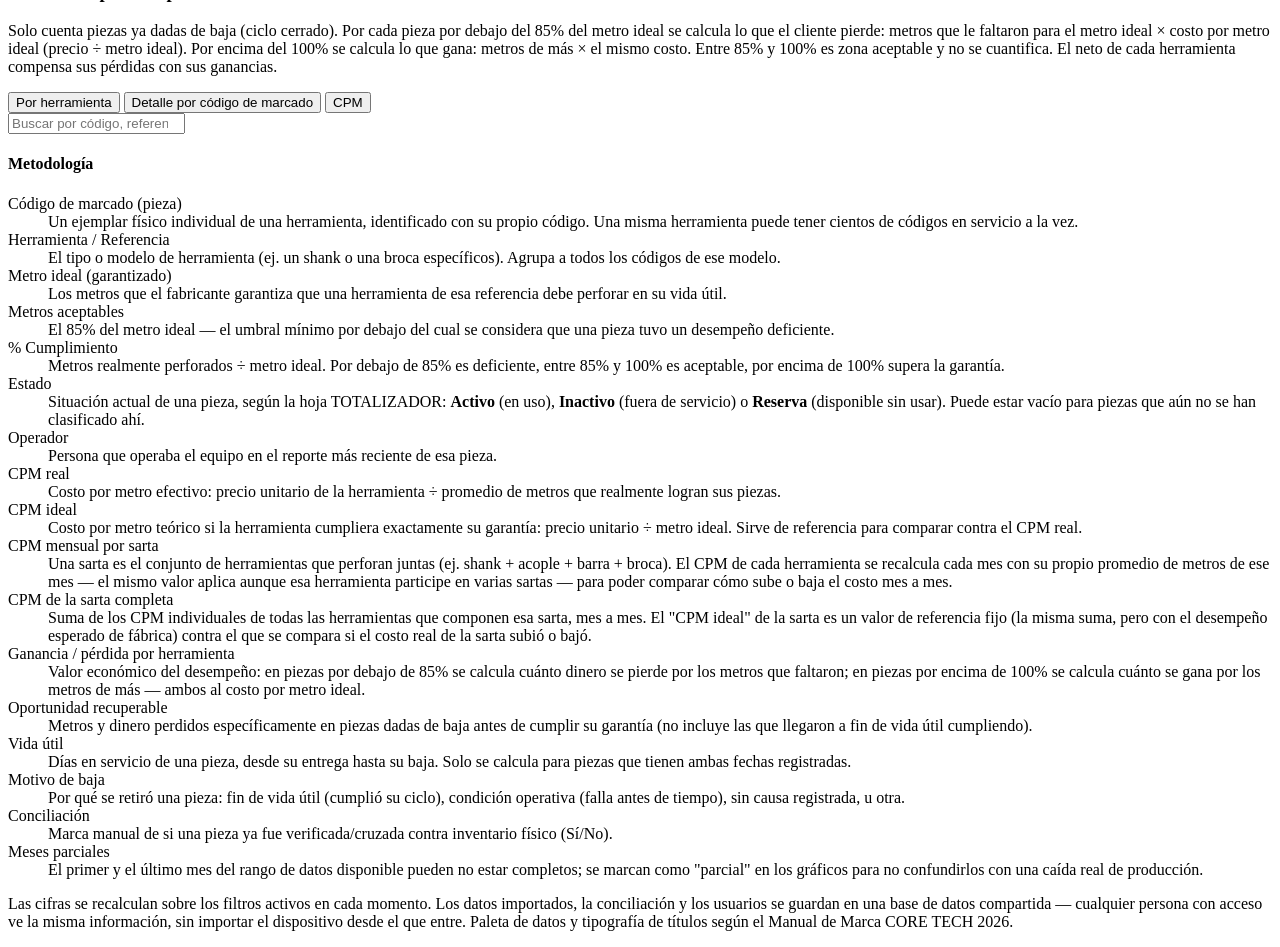
==== commit 565c1f5e: "Varios roles por usuario: rol principal + roles adicionales - Gestión de usuarios: casillas de roles" ====
--- a/src/template.html
+++ b/src/template.html
@@ -68,6 +68,7 @@
       entrar cada Visualizador o Técnico — Administrador, Supervisor y Digitalizador siempre ven todas las minas.
     </p>
     <div id="userList" class="user-list"></div>
+    <p class="chart-sub">Cada cuenta tiene un <b>rol principal</b> y puede tener <b>roles adicionales</b>: sus permisos son la suma de todos (por ejemplo, un Supervisor que también es Digitalizador registra códigos y despachos y además carga el reporte diario). Quien tiene más de un rol entra por el selector de módulos.</p>
     <div class="import-status" id="userAddStatus" style="display:none;"></div>
   </section>
 </div>
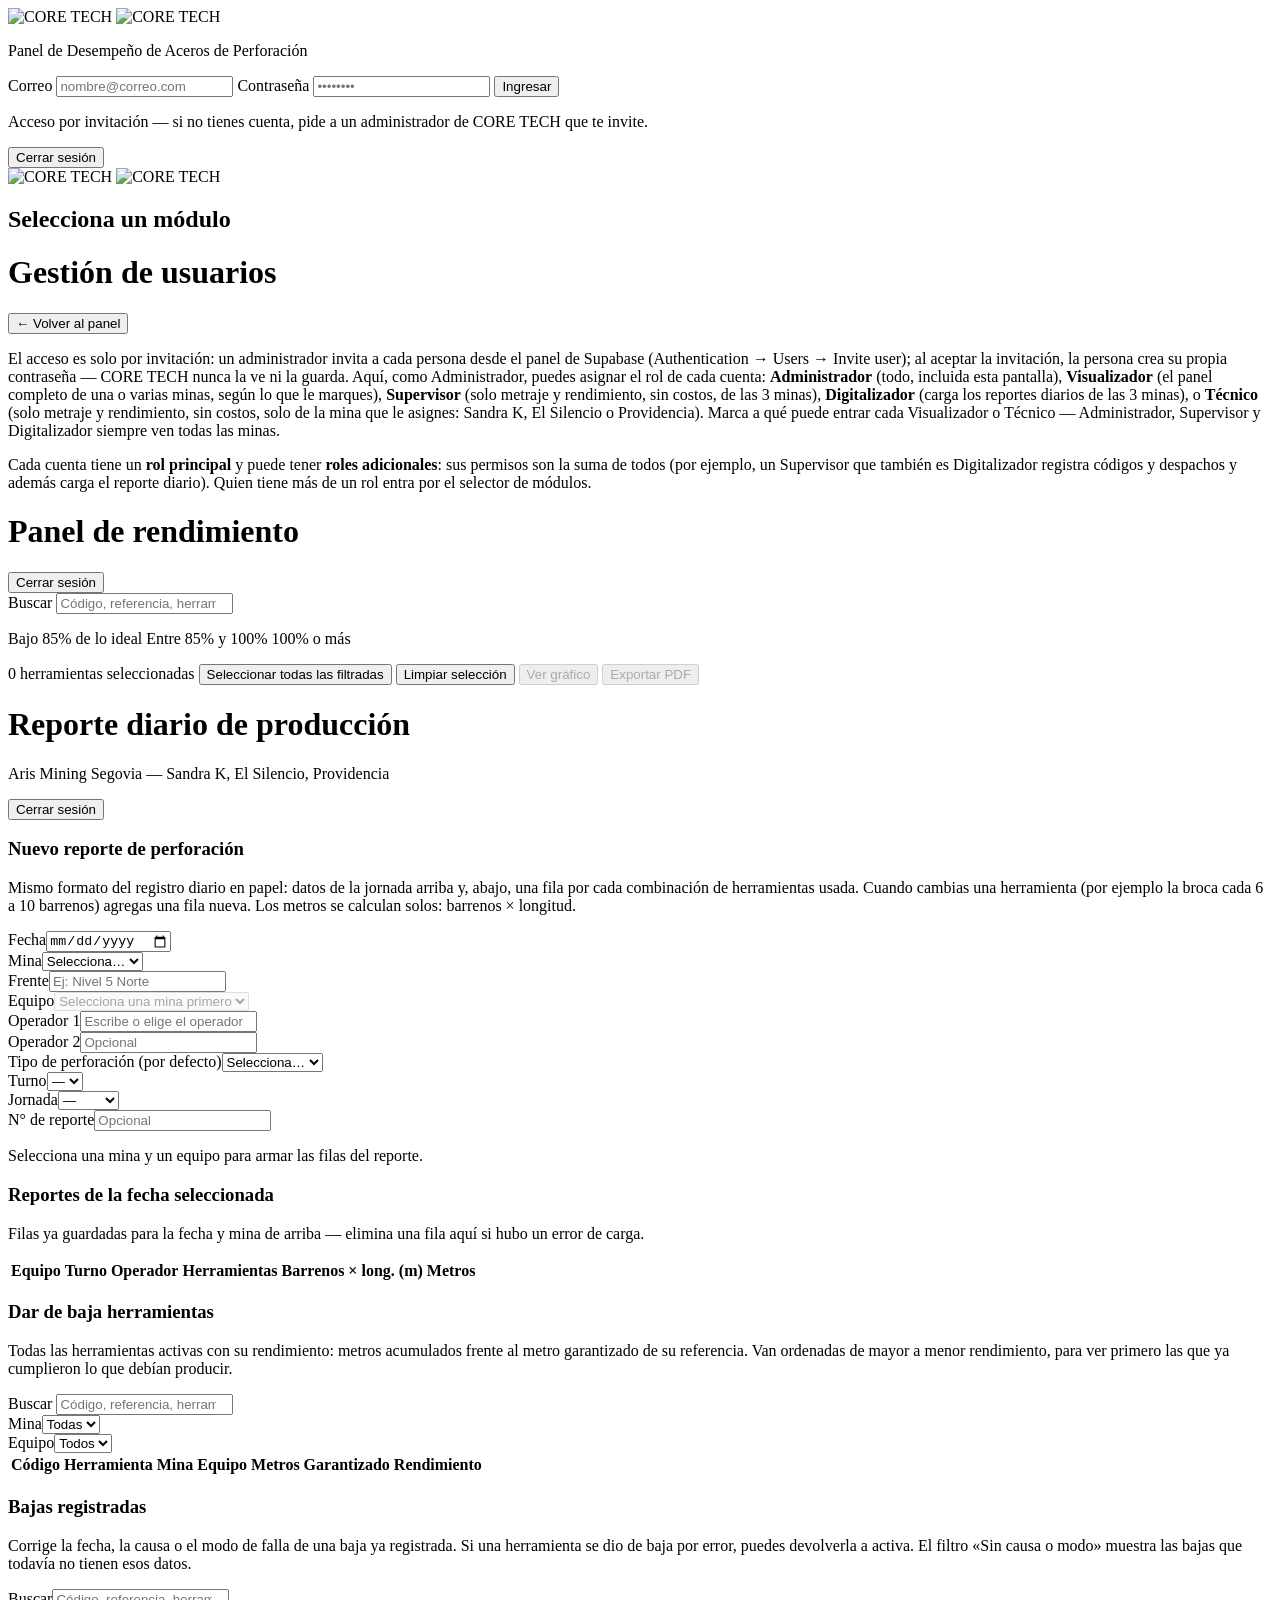
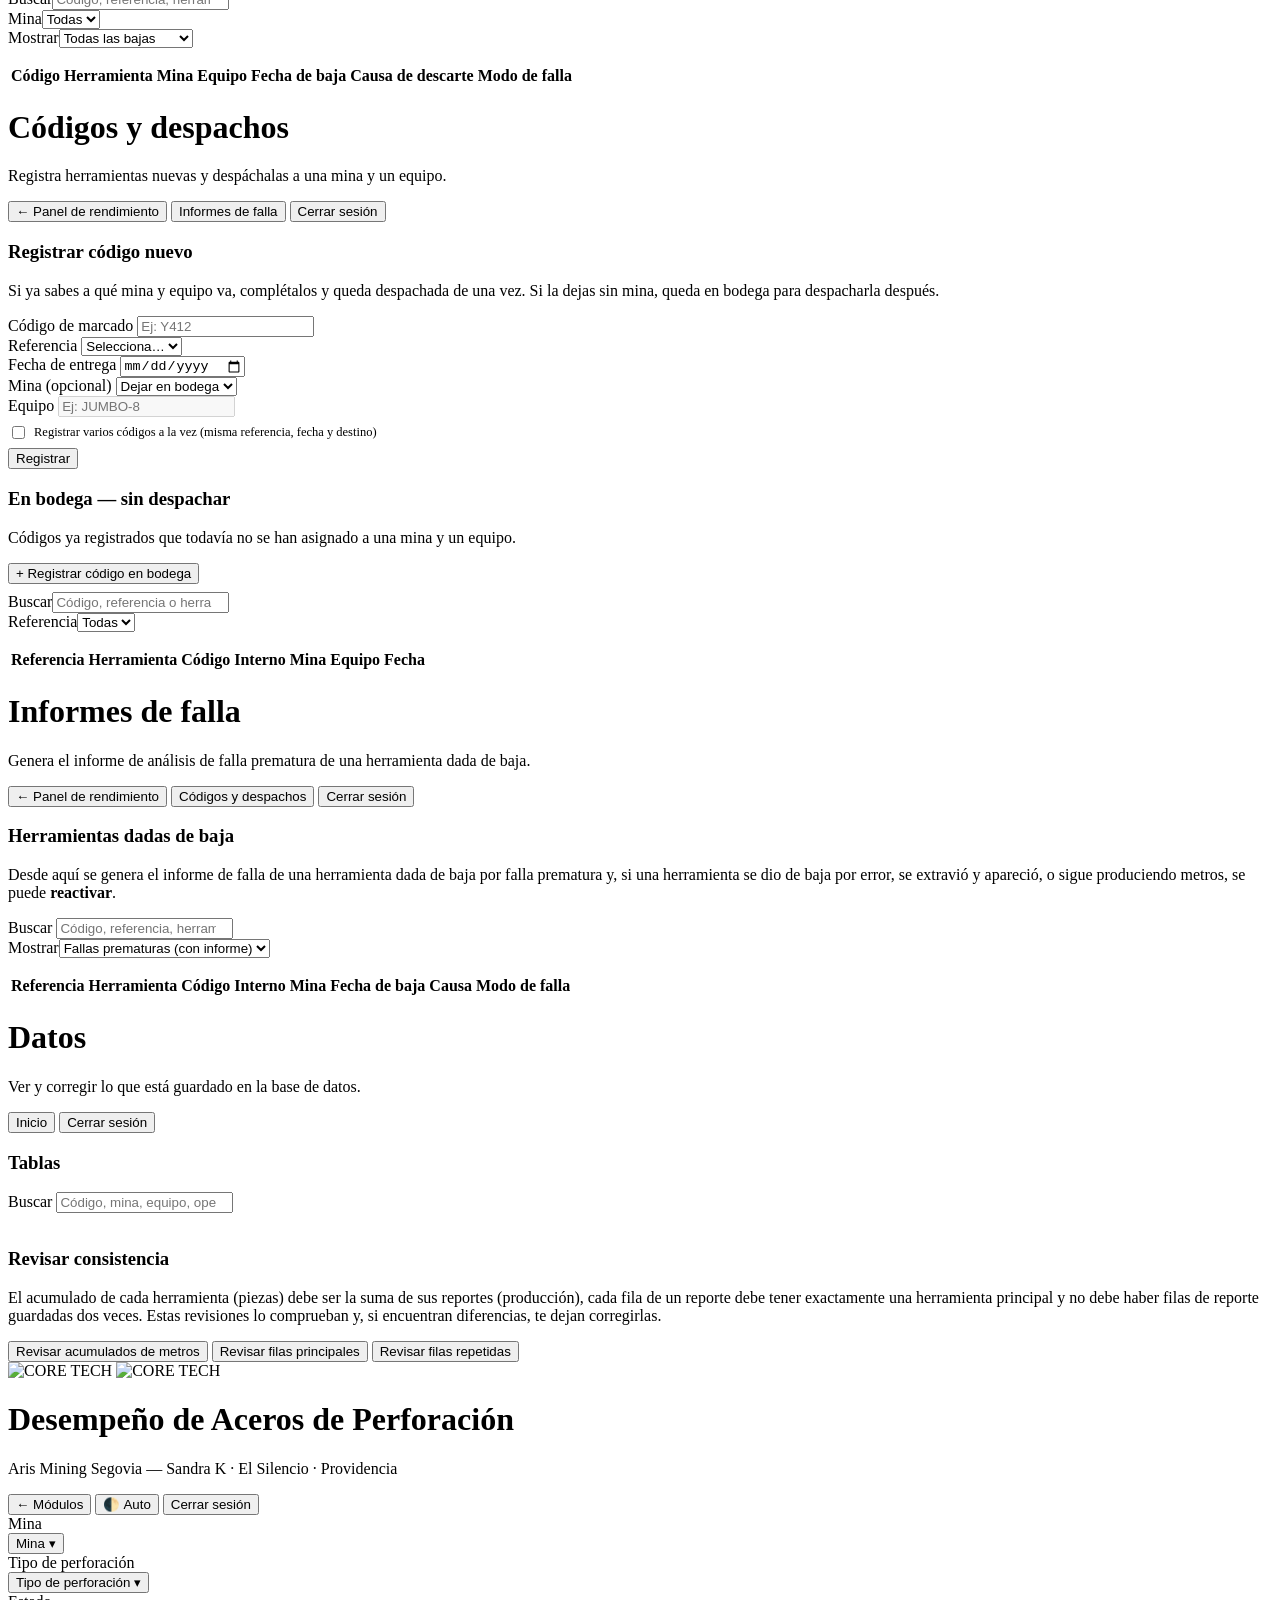
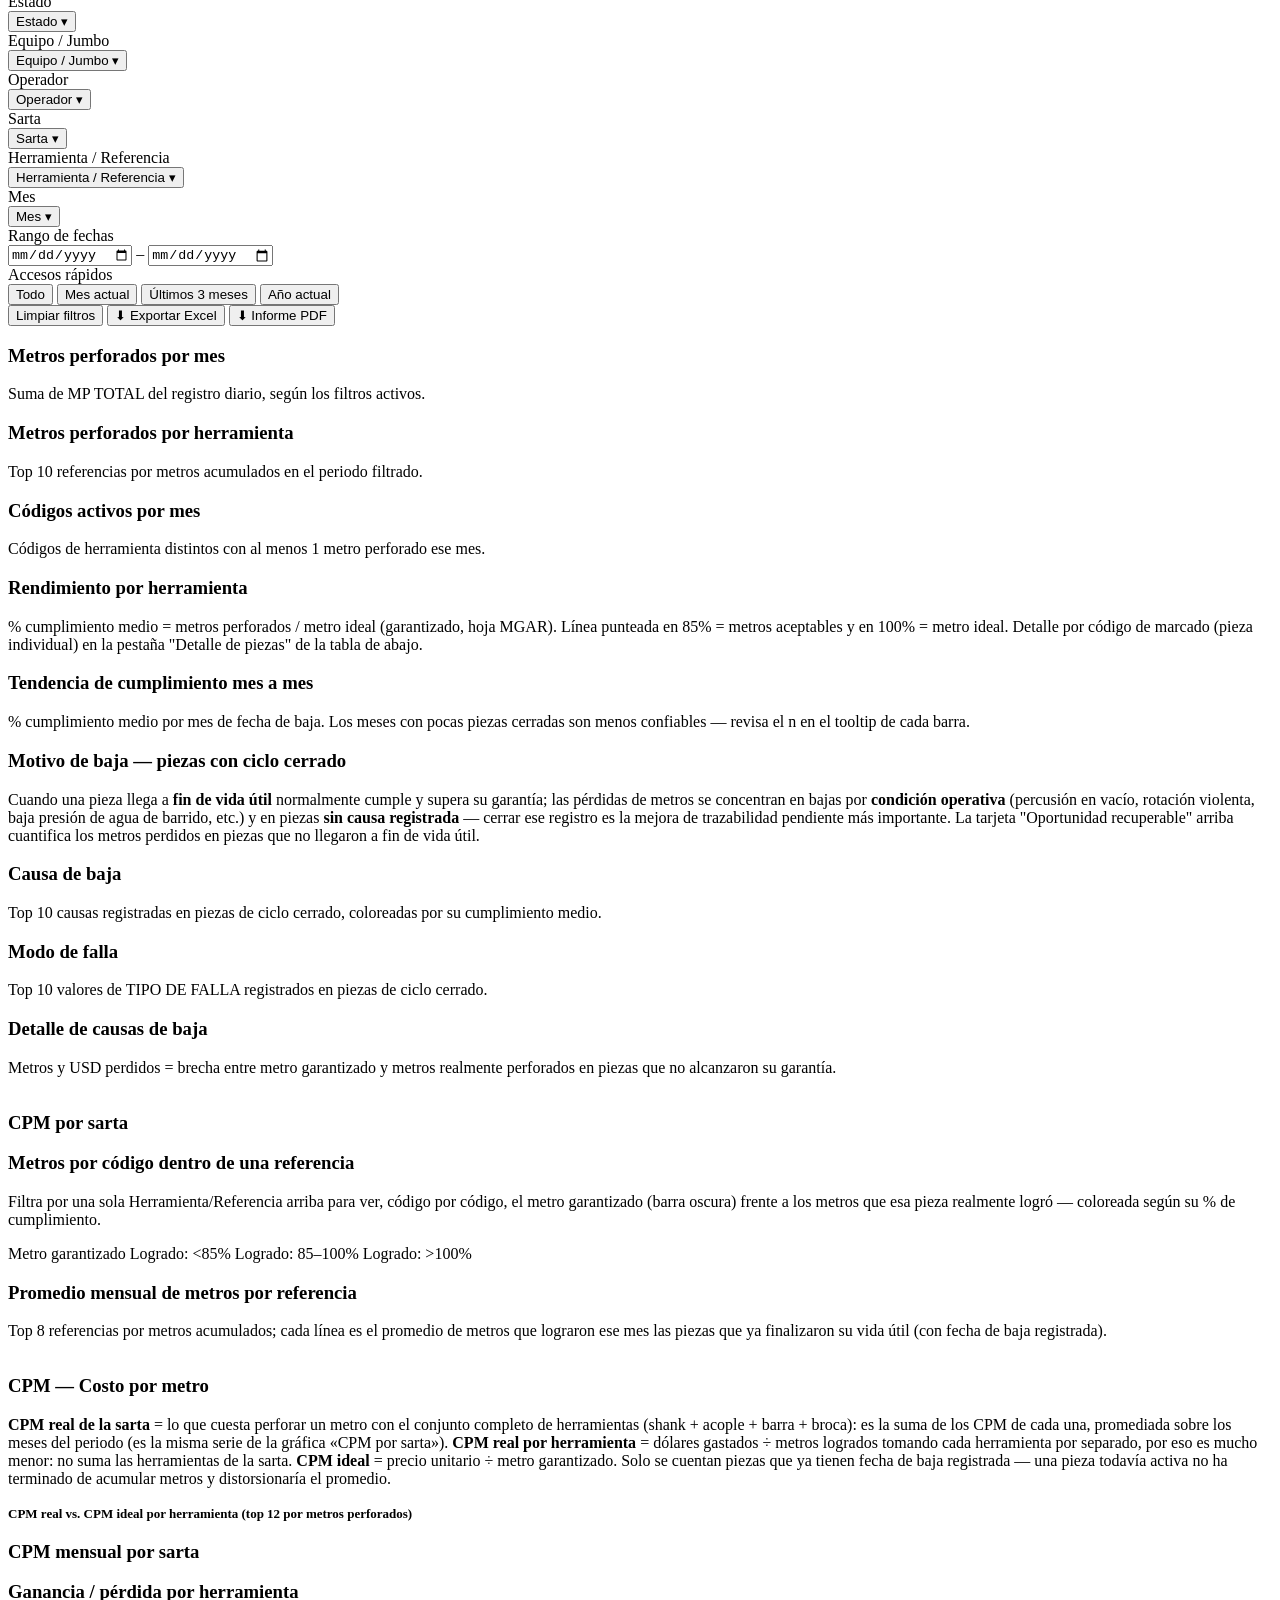
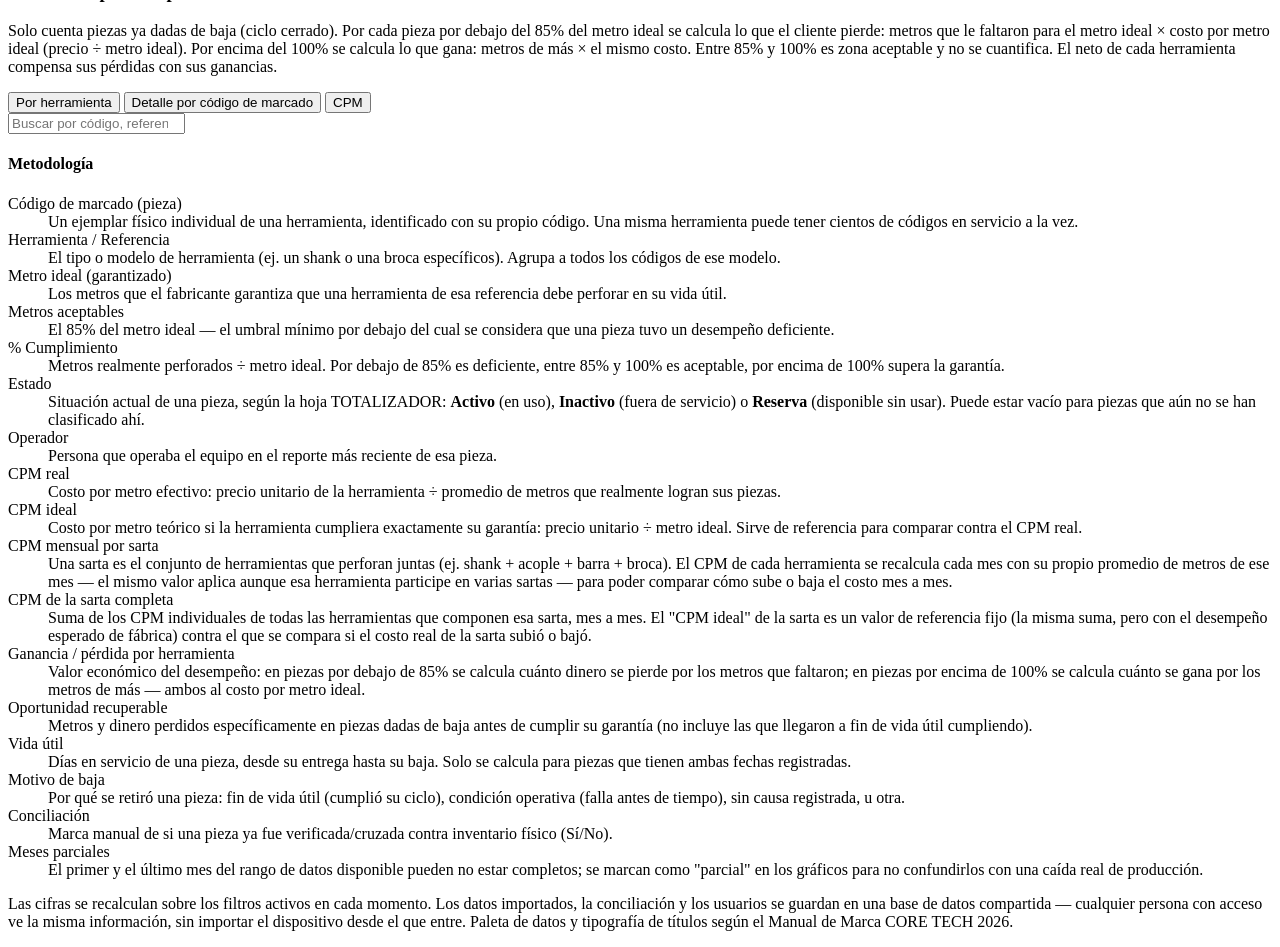
==== commit caf15c31: "Reporte diario: tipo de perforación por fila y revisión de filas repetidas - Cada fila del reporte l" ====
--- a/src/template.html
+++ b/src/template.html
@@ -156,7 +156,7 @@
       <div class="filter-group"><label>Equipo</label><select id="drEquipo" disabled><option value="">Selecciona una mina primero</option></select></div>
       <div class="filter-group"><label>Operador 1</label><input type="text" id="drOperador" list="drOperadoresList" autocomplete="off" placeholder="Escribe o elige el operador"></div>
       <div class="filter-group"><label>Operador 2</label><input type="text" id="drOperador2" list="drOperadoresList" autocomplete="off" placeholder="Opcional"></div>
-      <div class="filter-group"><label>Tipo de perforación</label><select id="drTipo"><option value="">Selecciona…</option></select></div>
+      <div class="filter-group"><label>Tipo de perforación (por defecto)</label><select id="drTipo"><option value="">Selecciona…</option></select></div>
       <div class="filter-group"><label>Turno</label><select id="drTurno"><option value="">—</option><option value="1">1</option><option value="2">2</option><option value="3">3</option></select></div>
       <div class="filter-group"><label>Jornada</label><select id="drJornada"><option value="">—</option><option value="DIA">Día</option><option value="NOCHE">Noche</option></select></div>
       <div class="filter-group"><label>N° de reporte</label><input type="text" id="drReporteNo" placeholder="Opcional"></div>
@@ -534,10 +534,11 @@
 
   <section class="card">
     <h3>Revisar consistencia</h3>
-    <p class="chart-sub">El acumulado de cada herramienta (piezas) debe ser la suma de sus reportes (producción), y cada fila de un reporte debe tener exactamente una herramienta principal. Estas revisiones lo comprueban y, si encuentran diferencias, te dejan corregirlas.</p>
+    <p class="chart-sub">El acumulado de cada herramienta (piezas) debe ser la suma de sus reportes (producción), cada fila de un reporte debe tener exactamente una herramienta principal y no debe haber filas de reporte guardadas dos veces. Estas revisiones lo comprueban y, si encuentran diferencias, te dejan corregirlas.</p>
     <div class="perf-selection-bar">
       <button class="small" id="dataCheckAcumBtn" type="button">Revisar acumulados de metros</button>
       <button class="small" id="dataCheckPrimBtn" type="button">Revisar filas principales</button>
+      <button class="small" id="dataCheckRepBtn" type="button">Revisar filas repetidas</button>
     </div>
     <div id="dataCheckResult"></div>
   </section>
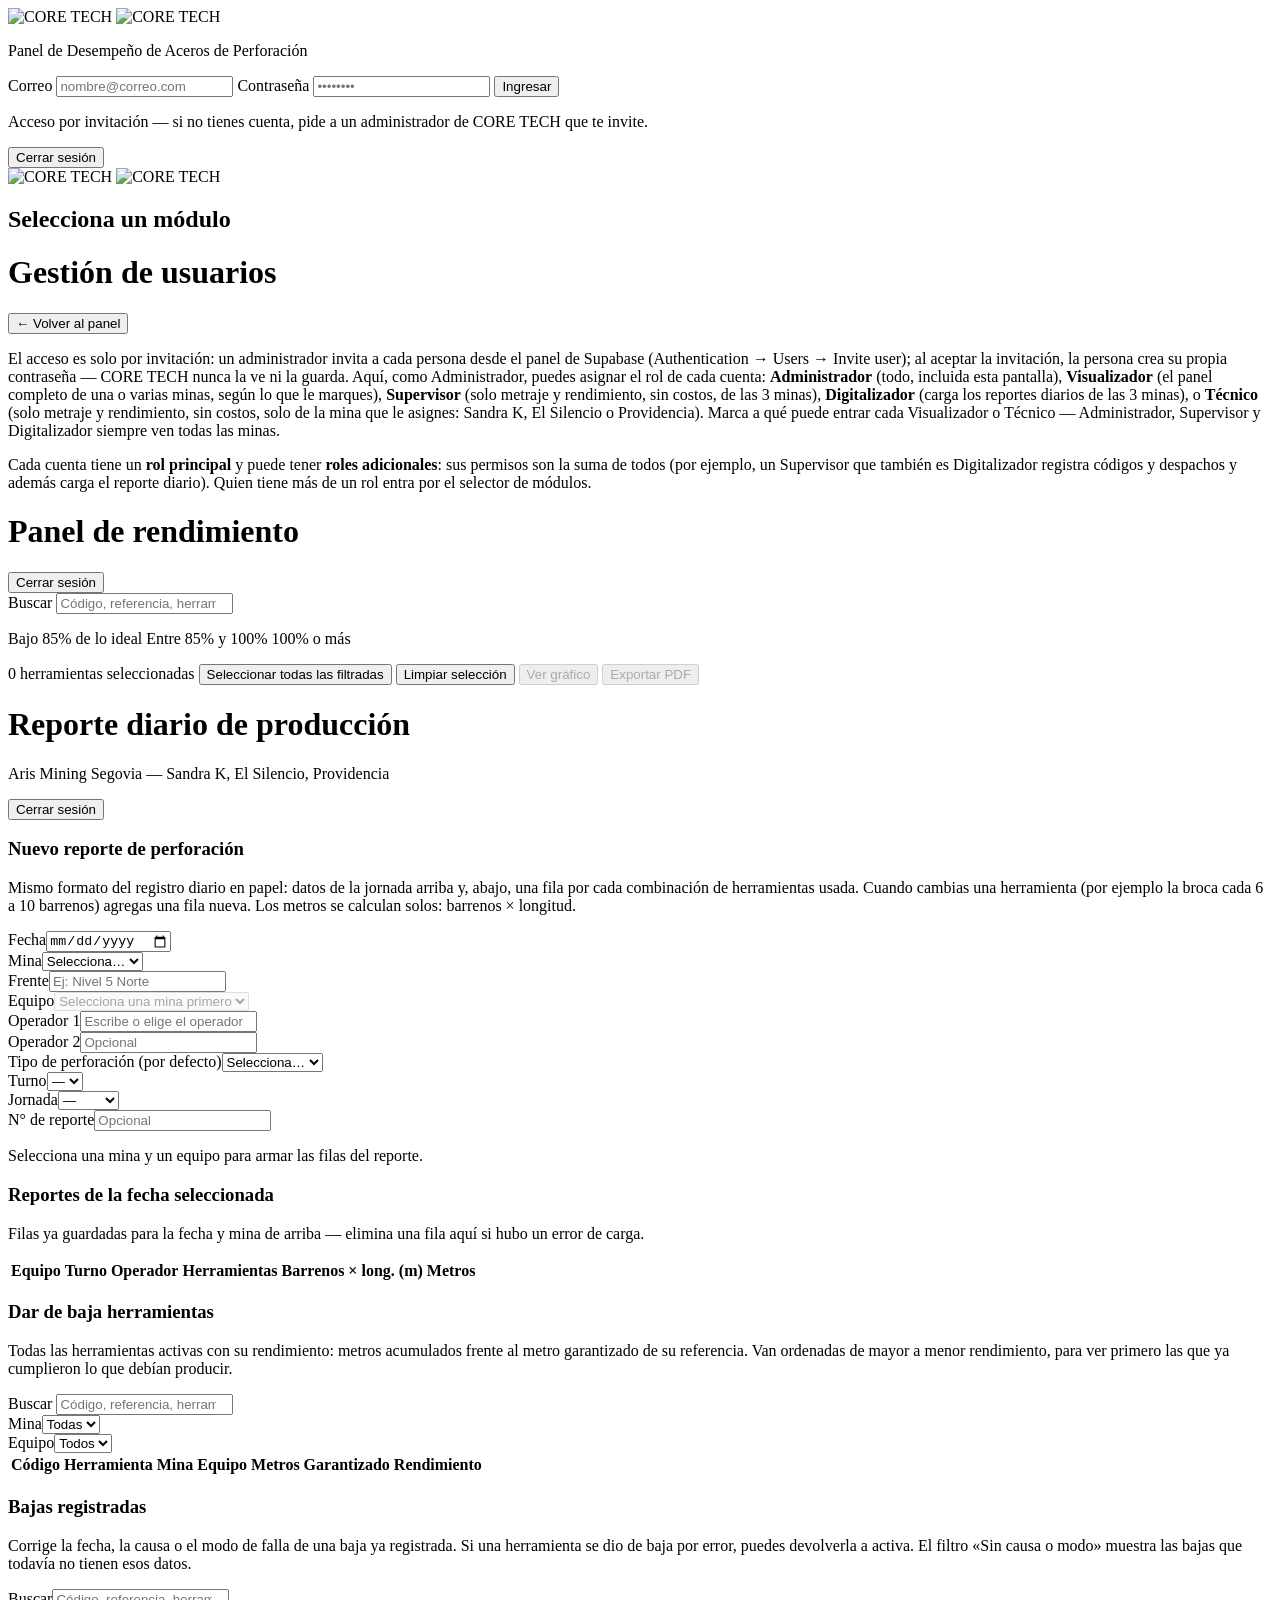
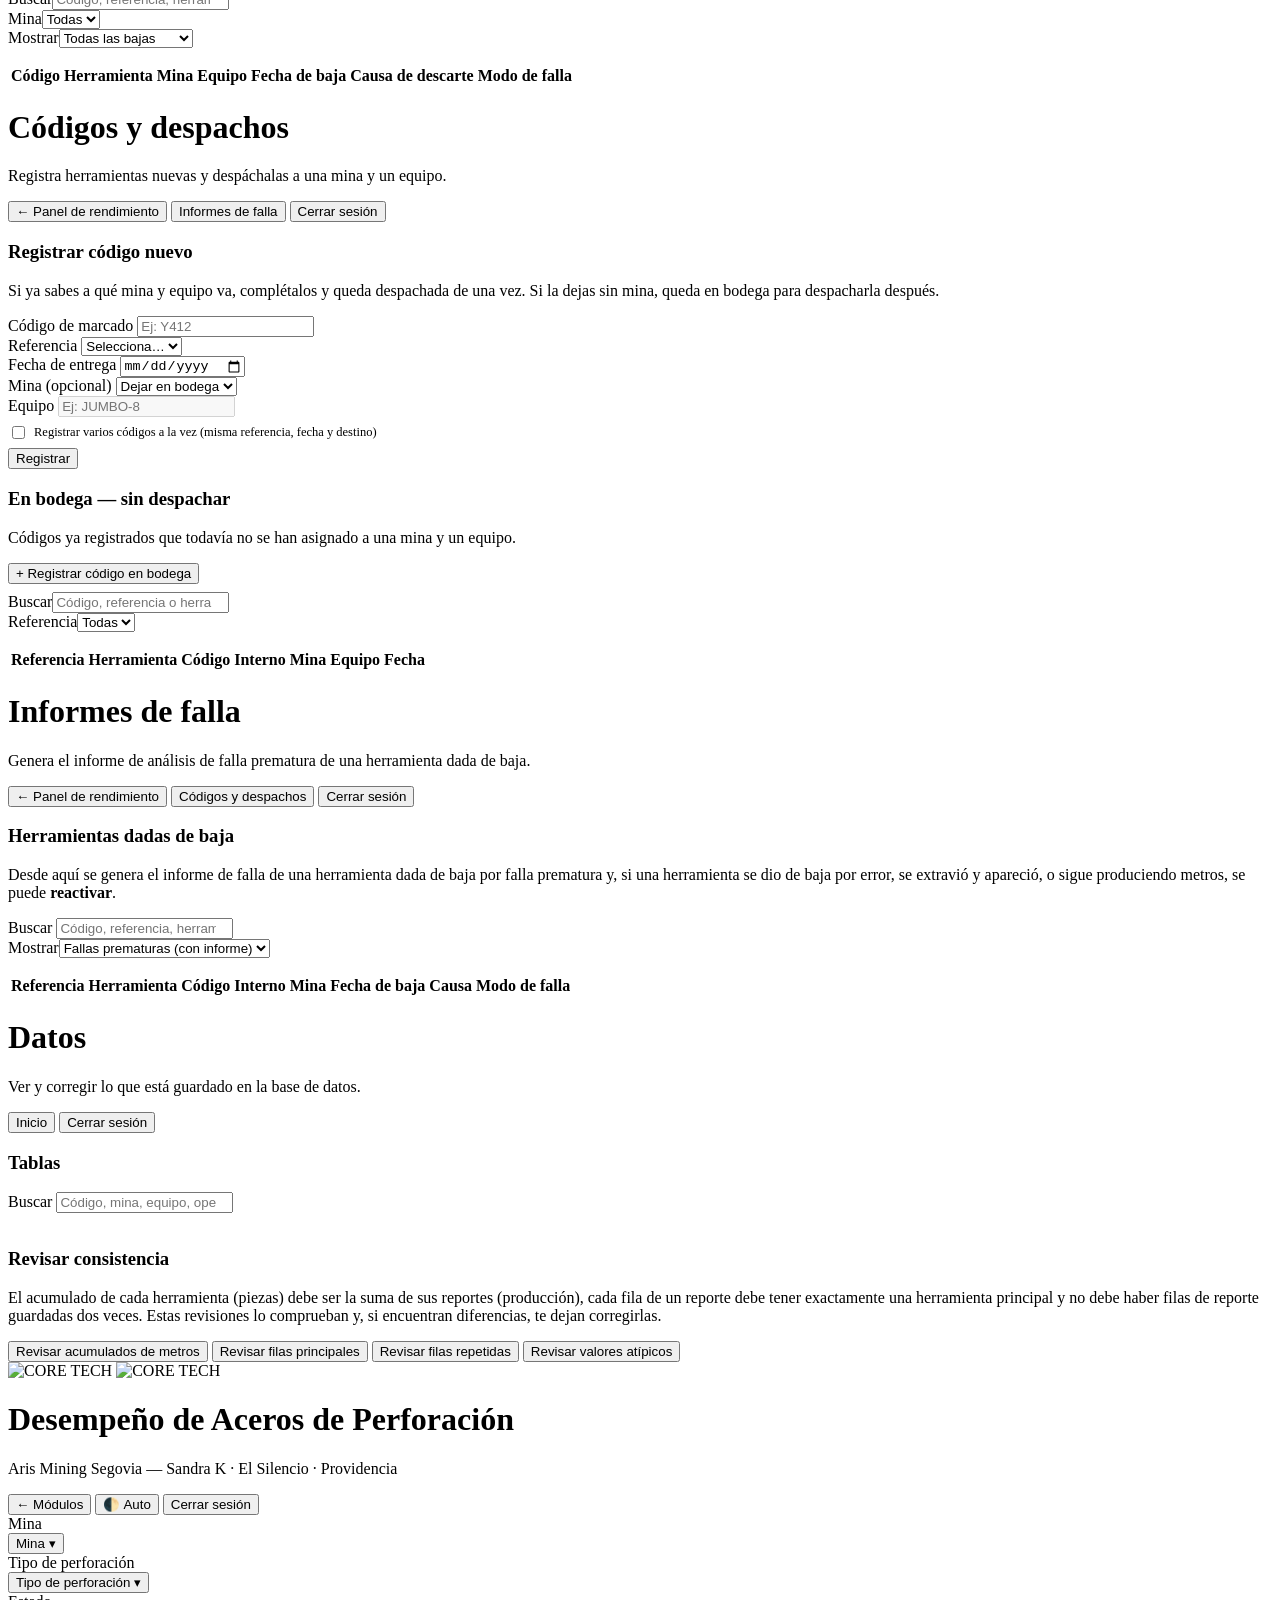
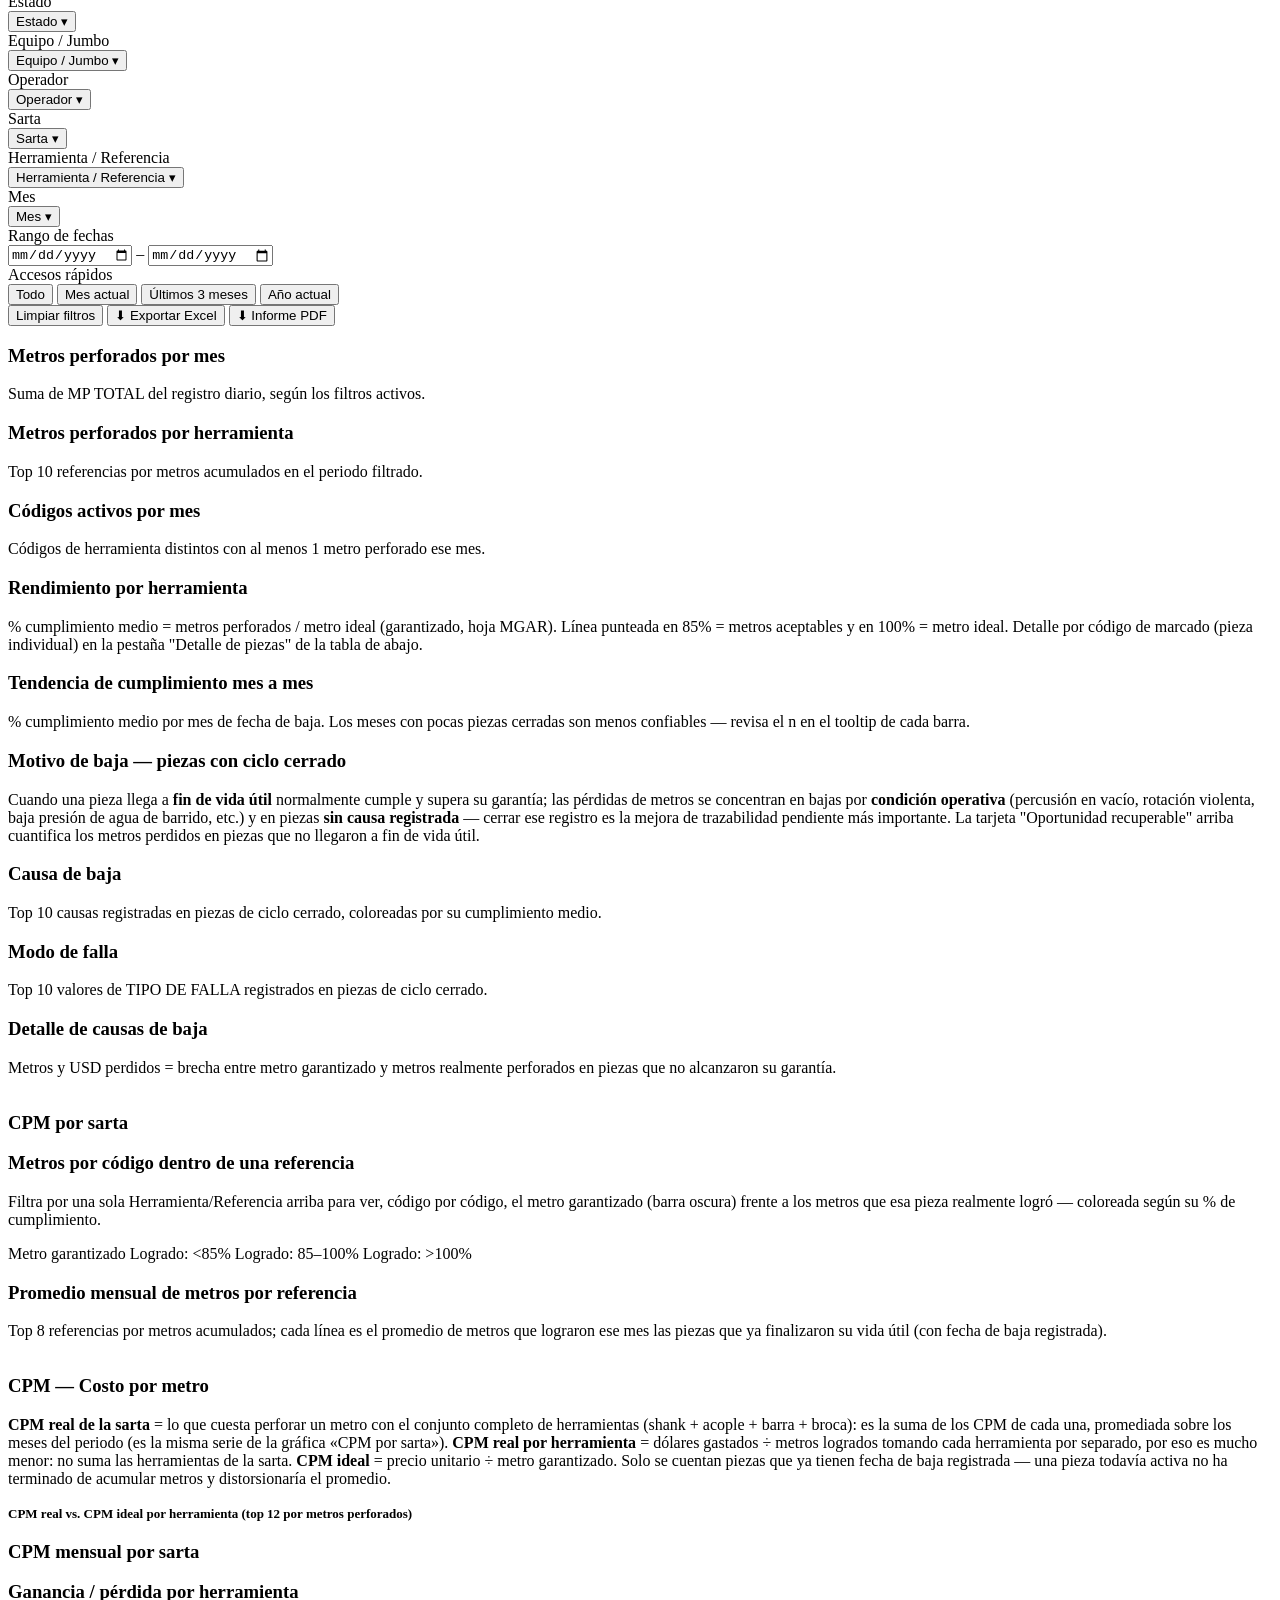
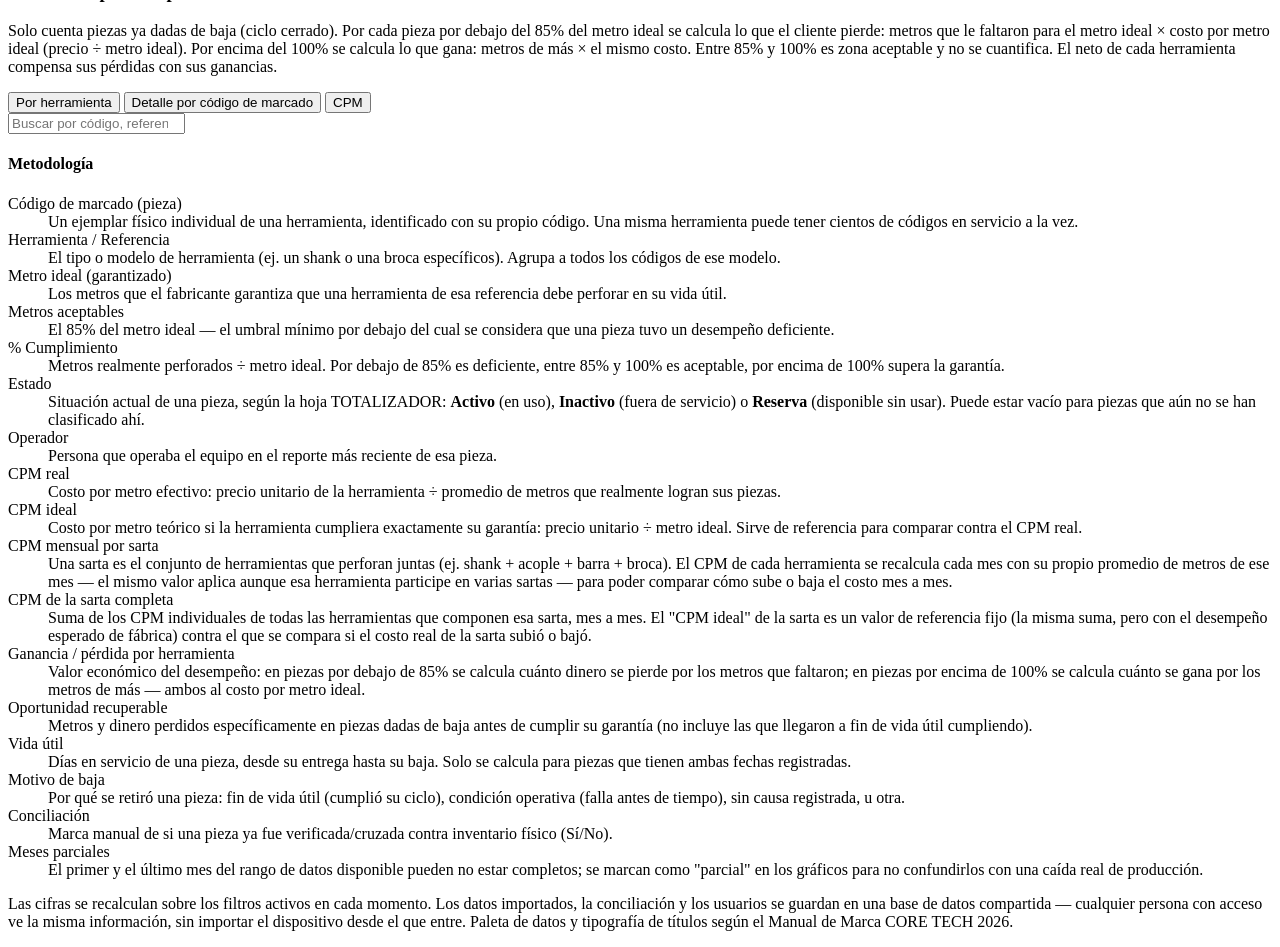
==== commit 8a714d49: "Auditoría de datos: validaciones del reporte diario, revisión de valores atípicos e indicadores robu" ====
--- a/src/template.html
+++ b/src/template.html
@@ -539,6 +539,7 @@
       <button class="small" id="dataCheckAcumBtn" type="button">Revisar acumulados de metros</button>
       <button class="small" id="dataCheckPrimBtn" type="button">Revisar filas principales</button>
       <button class="small" id="dataCheckRepBtn" type="button">Revisar filas repetidas</button>
+      <button class="small" id="dataCheckAtipBtn" type="button">Revisar valores atípicos</button>
     </div>
     <div id="dataCheckResult"></div>
   </section>
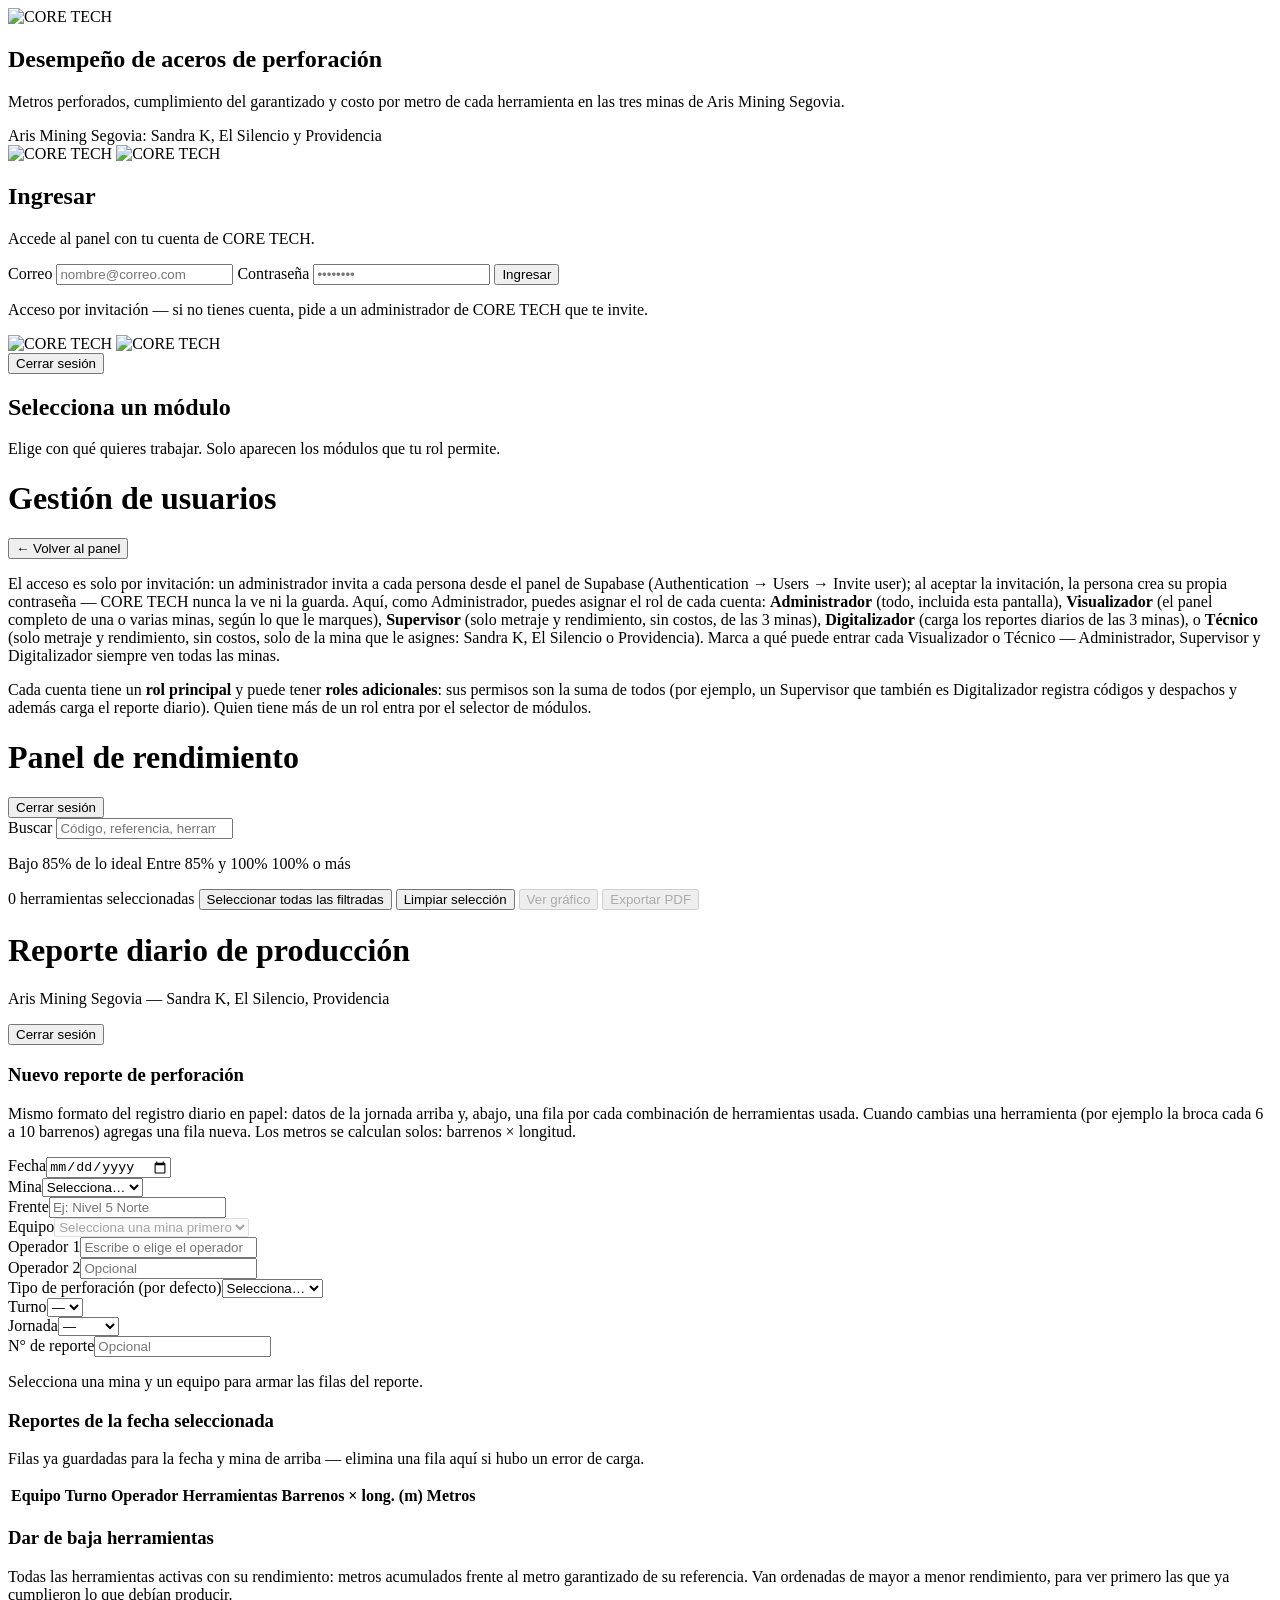
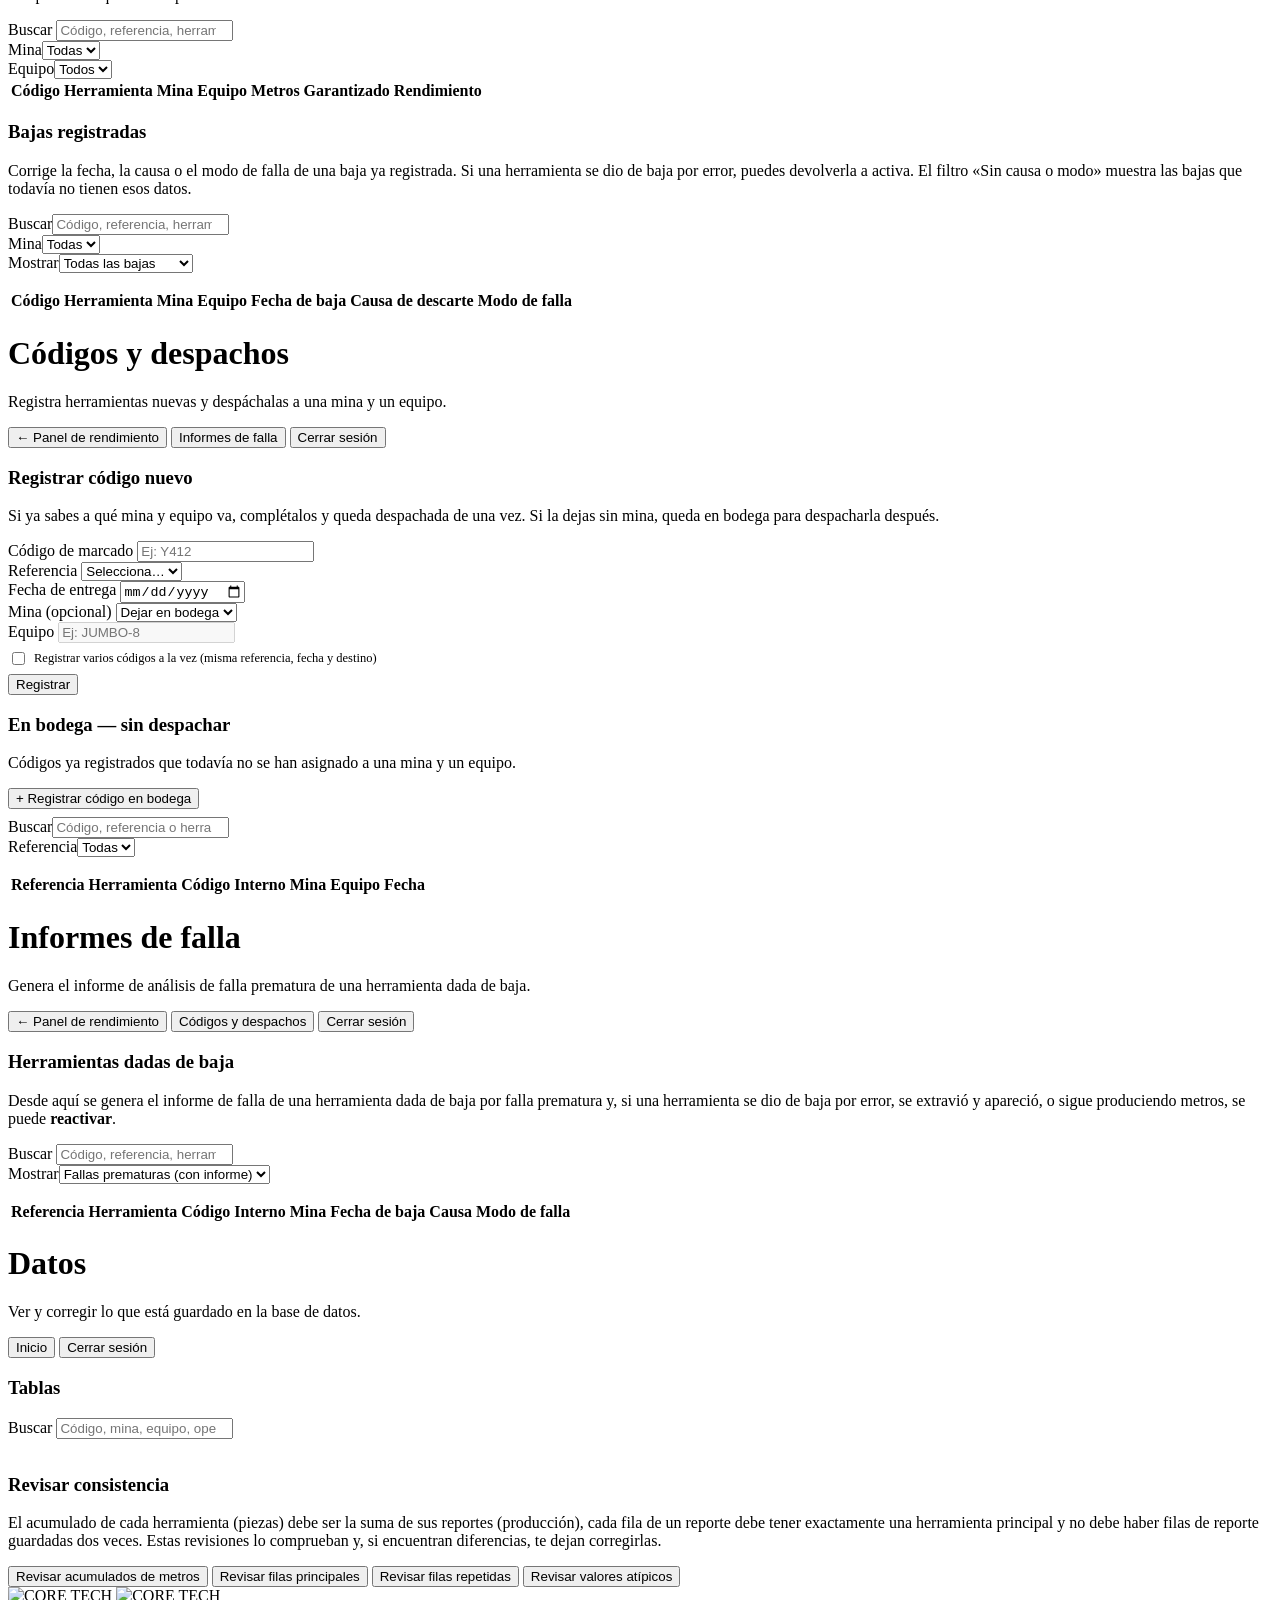
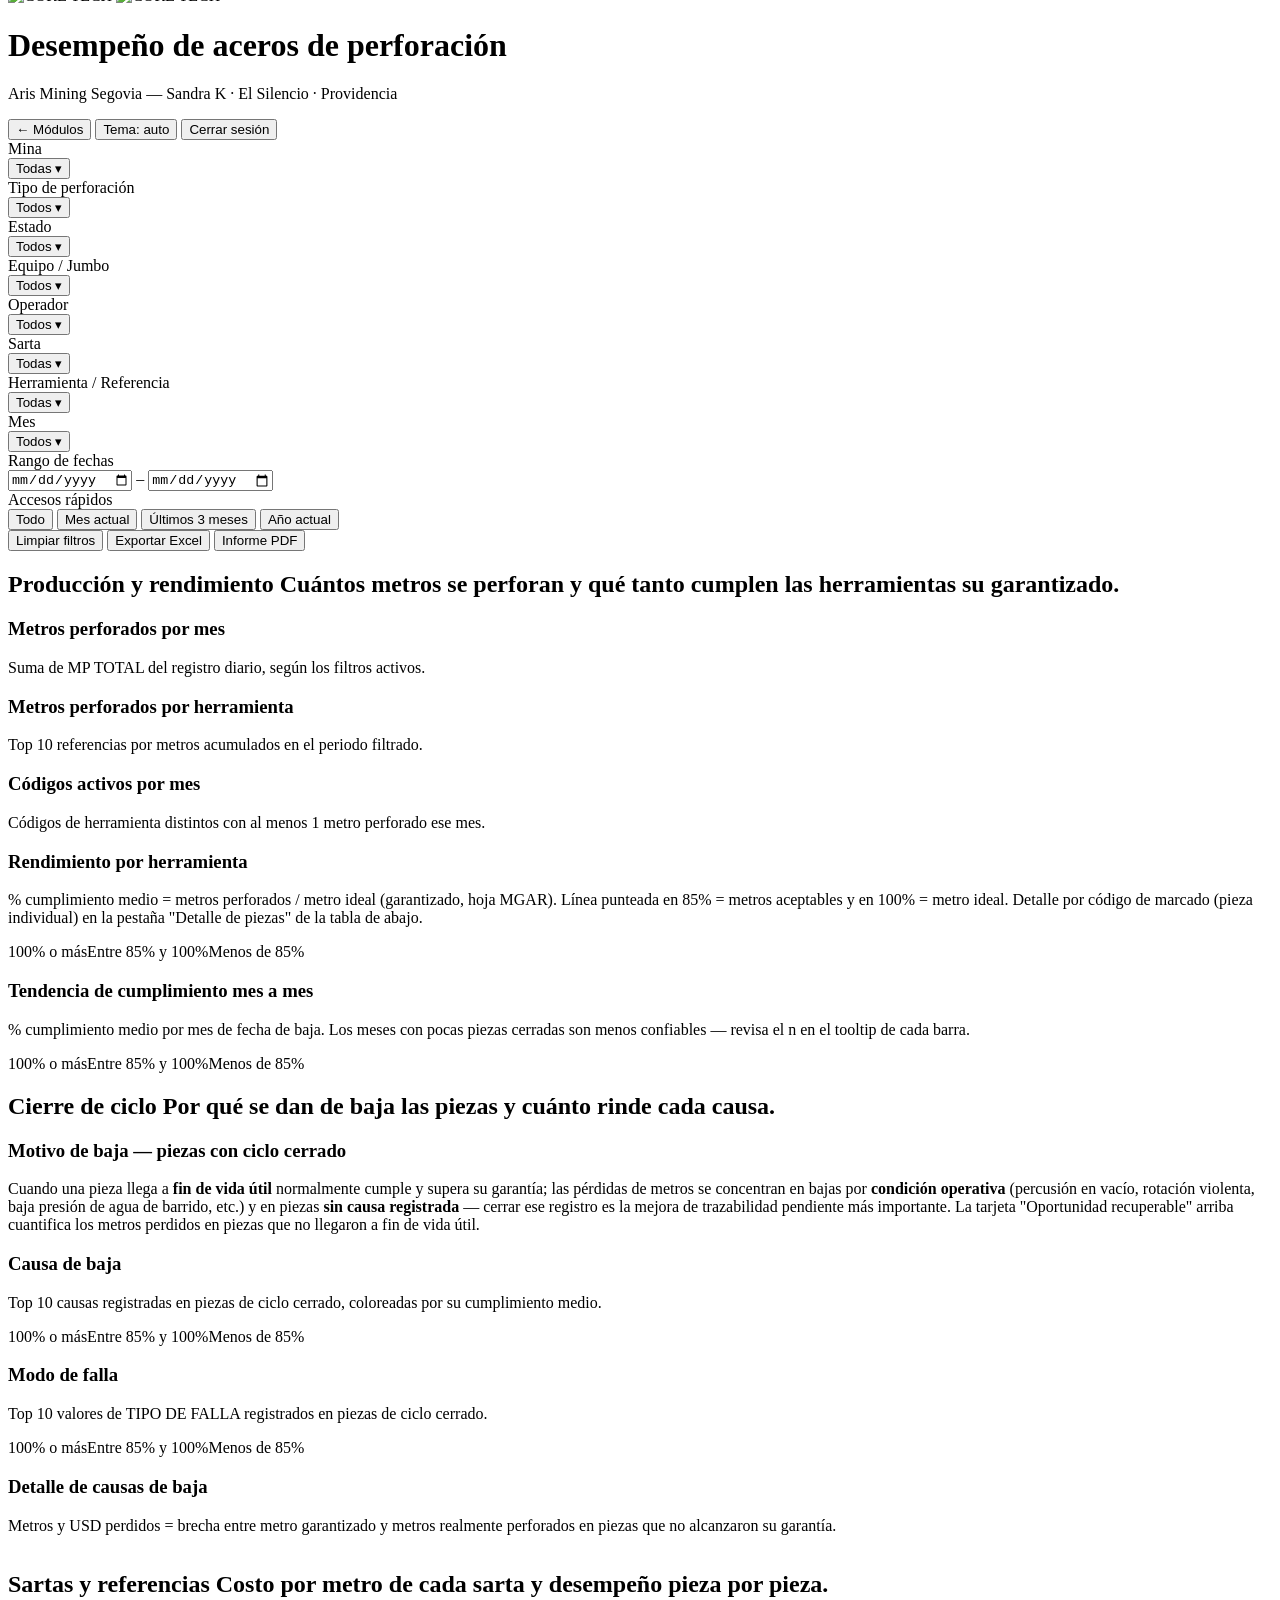
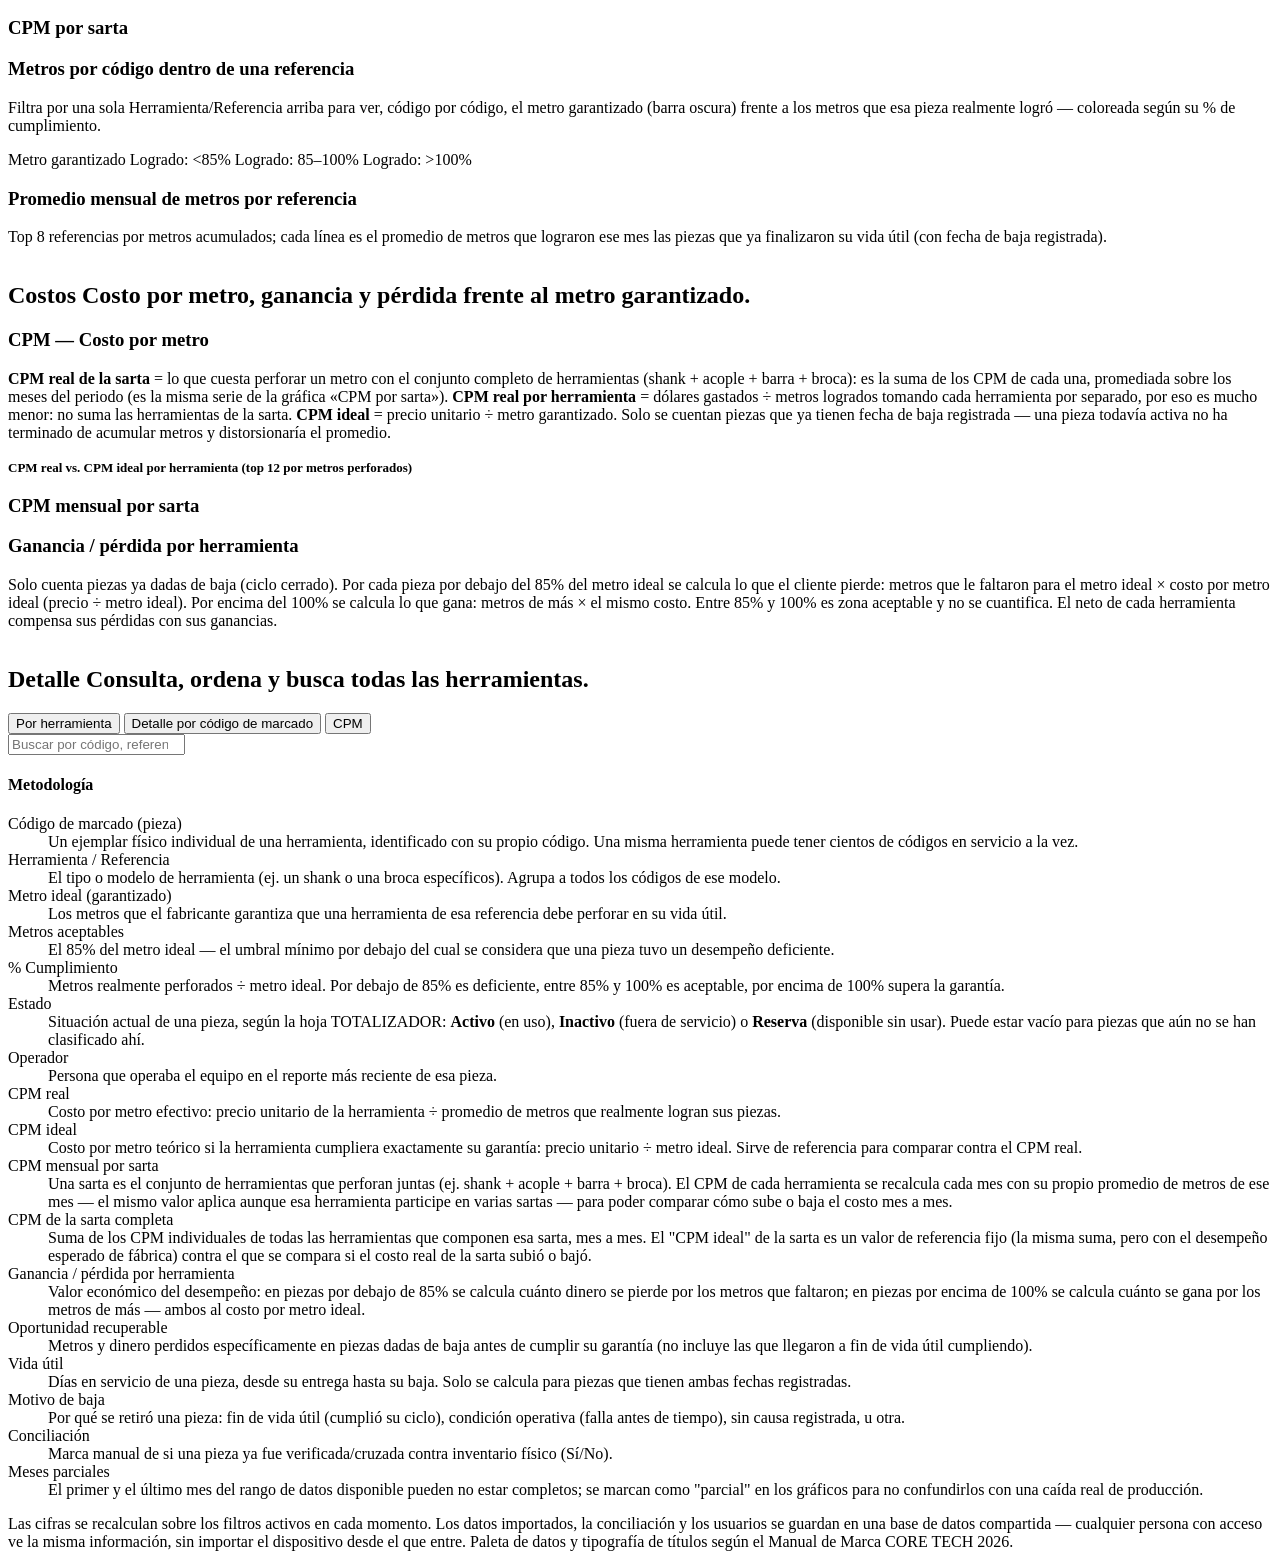
==== commit 74b61282: "Rediseño visual del panel: identidad corporativa, tablero con panel protagonista y gráficas dataviz " ====
--- a/src/template.html
+++ b/src/template.html
@@ -11,10 +11,19 @@
 <body>
 
 <div id="loginScreen">
+  <aside class="login-brand">
+    <img class="login-brand-logo" src="[data-uri]" alt="CORE TECH">
+    <div class="login-brand-copy">
+      <h1>Desempeño de aceros de perforación</h1>
+      <p>Metros perforados, cumplimiento del garantizado y costo por metro de cada herramienta en las tres minas de Aris Mining Segovia.</p>
+    </div>
+    <span class="login-brand-foot">Aris Mining Segovia: Sandra K, El Silencio y Providencia</span>
+  </aside>
   <div class="login-card" id="loginPanel">
     <img class="logo login-logo logo-light" src="[data-uri]" alt="CORE TECH">
     <img class="logo login-logo logo-dark" src="[data-uri]" alt="CORE TECH">
-    <p class="login-subtitle">Panel de Desempeño de Aceros de Perforación</p>
+    <h2 class="login-title">Ingresar</h2>
+    <p class="login-subtitle">Accede al panel con tu cuenta de CORE TECH.</p>
     <form id="loginForm">
       <label for="loginEmail">Correo</label>
       <input type="email" id="loginEmail" autocomplete="username" required placeholder="nombre@correo.com">
@@ -28,7 +37,8 @@
   <div class="login-card" id="setPasswordPanel" hidden>
     <img class="logo login-logo logo-light" src="[data-uri]" alt="CORE TECH">
     <img class="logo login-logo logo-dark" src="[data-uri]" alt="CORE TECH">
-    <p class="login-subtitle">Fuiste invitado a CORE TECH — crea tu contraseña para continuar</p>
+    <h2 class="login-title">Crea tu contraseña</h2>
+    <p class="login-subtitle">Te invitaron a CORE TECH. Define una contraseña para continuar.</p>
     <form id="setPasswordForm">
       <label for="newPassword1">Nueva contraseña</label>
       <input type="password" id="newPassword1" autocomplete="new-password" required minlength="6" placeholder="Mínimo 6 caracteres">
@@ -40,13 +50,18 @@
 
 <div id="hubScreen">
   <div class="hub-wrap">
-    <div class="hub-topbar">
-      <span class="user-badge" id="hubUserBadge"></span>
-      <button id="hubLogoutBtn" class="ghost">Cerrar sesión</button>
-    </div>
-    <img class="logo hub-logo logo-light" src="[data-uri]" alt="CORE TECH">
-    <img class="logo hub-logo logo-dark" src="[data-uri]" alt="CORE TECH">
-    <h2 class="hub-title">Selecciona un módulo</h2>
+    <div class="hub-header">
+      <img class="logo hub-logo logo-light" src="[data-uri]" alt="CORE TECH">
+      <img class="logo hub-logo logo-dark" src="[data-uri]" alt="CORE TECH">
+      <div class="hub-topbar">
+        <span class="user-badge" id="hubUserBadge"></span>
+        <button id="hubLogoutBtn" class="ghost">Cerrar sesión</button>
+      </div>
+    </div>
+    <div class="hub-intro">
+      <h2 class="hub-title">Selecciona un módulo</h2>
+      <p class="hub-lead">Elige con qué quieres trabajar. Solo aparecen los módulos que tu rol permite.</p>
+    </div>
     <div class="hub-grid" id="hubGrid"></div>
   </div>
 </div>
@@ -551,8 +566,8 @@
     <div class="brand">
       <img class="logo logo-light" src="[data-uri]" alt="CORE TECH" id="logoImgLight">
       <img class="logo logo-dark" src="[data-uri]" alt="CORE TECH" id="logoImgDark">
-      <div>
-        <h1>Desempeño de Aceros de Perforación <span class="mode-badge" id="presentationBadge" hidden>📊 Presentación</span></h1>
+      <div class="brand-text">
+        <h1>Desempeño de aceros de perforación <span class="mode-badge" id="presentationBadge" hidden>Presentación</span></h1>
         <p class="subtitle" id="subtitle">Aris Mining Segovia — Sandra K · El Silencio · Providencia</p>
       </div>
     </div>
@@ -560,7 +575,7 @@
       <span class="user-badge" id="userBadge" hidden></span>
       <select id="presentationMineSelect" hidden></select>
       <button id="appBackBtn" class="ghost">← Módulos</button>
-      <button id="themeToggle" class="ghost">🌓 Auto</button>
+      <button id="themeToggle" class="ghost">Tema: auto</button>
       <button id="logoutBtn" class="ghost">Cerrar sesión</button>
     </div>
   </header>
@@ -570,7 +585,7 @@
     <div class="filter-group">
       <label>Mina</label>
       <div class="dropdown">
-        <button class="dropdown-btn" id="minaBtn" type="button"><span class="dd-label">Mina</span> ▾</button>
+        <button class="dropdown-btn" id="minaBtn" type="button"><span class="dd-label">Todas</span> ▾</button>
         <div class="dropdown-panel" id="minaPanel" style="display:none;">
           <input type="search" id="minaSearch" placeholder="Buscar mina…">
           <div id="minaList"></div>
@@ -580,7 +595,7 @@
     <div class="filter-group">
       <label>Tipo de perforación</label>
       <div class="dropdown">
-        <button class="dropdown-btn" id="tipoBtn" type="button"><span class="dd-label">Tipo de perforación</span> ▾</button>
+        <button class="dropdown-btn" id="tipoBtn" type="button"><span class="dd-label">Todos</span> ▾</button>
         <div class="dropdown-panel" id="tipoPanel" style="display:none;">
           <input type="search" id="tipoSearch" placeholder="Buscar tipo…">
           <div id="tipoList"></div>
@@ -590,7 +605,7 @@
     <div class="filter-group">
       <label>Estado</label>
       <div class="dropdown">
-        <button class="dropdown-btn" id="estadoBtn" type="button"><span class="dd-label">Estado</span> ▾</button>
+        <button class="dropdown-btn" id="estadoBtn" type="button"><span class="dd-label">Todos</span> ▾</button>
         <div class="dropdown-panel" id="estadoPanel" style="display:none;">
           <input type="search" id="estadoSearch" placeholder="Buscar estado…">
           <div id="estadoList"></div>
@@ -600,7 +615,7 @@
     <div class="filter-group">
       <label>Equipo / Jumbo</label>
       <div class="dropdown">
-        <button class="dropdown-btn" id="equipoBtn" type="button"><span class="dd-label">Equipo / Jumbo</span> ▾</button>
+        <button class="dropdown-btn" id="equipoBtn" type="button"><span class="dd-label">Todos</span> ▾</button>
         <div class="dropdown-panel" id="equipoPanel" style="display:none;">
           <input type="search" id="equipoSearch" placeholder="Buscar equipo…">
           <div id="equipoList"></div>
@@ -610,7 +625,7 @@
     <div class="filter-group">
       <label>Operador</label>
       <div class="dropdown">
-        <button class="dropdown-btn" id="operadorBtn" type="button"><span class="dd-label">Operador</span> ▾</button>
+        <button class="dropdown-btn" id="operadorBtn" type="button"><span class="dd-label">Todos</span> ▾</button>
         <div class="dropdown-panel" id="operadorPanel" style="display:none;">
           <input type="search" id="operadorSearch" placeholder="Buscar operador…">
           <div id="operadorList"></div>
@@ -620,7 +635,7 @@
     <div class="filter-group" id="sartaFilterGroup">
       <label>Sarta</label>
       <div class="dropdown">
-        <button class="dropdown-btn" id="sartaBtn" type="button"><span class="dd-label">Sarta</span> ▾</button>
+        <button class="dropdown-btn" id="sartaBtn" type="button"><span class="dd-label">Todas</span> ▾</button>
         <div class="dropdown-panel" id="sartaPanel" style="display:none;">
           <input type="search" id="sartaSearch" placeholder="Buscar sarta…">
           <div id="sartaList"></div>
@@ -630,30 +645,31 @@
     <div class="filter-group">
       <label>Herramienta / Referencia</label>
       <div class="dropdown">
-        <button class="dropdown-btn" id="refBtn" type="button"><span class="dd-label">Herramienta / Referencia</span> ▾</button>
+        <button class="dropdown-btn" id="refBtn" type="button"><span class="dd-label">Todas</span> ▾</button>
         <div class="dropdown-panel" id="refPanel" style="display:none;">
           <input type="search" id="refSearch" placeholder="Buscar herramienta o código…">
           <div id="refList"></div>
         </div>
       </div>
     </div>
-    <div class="filter-group">
+    <div class="filter-break"></div>
+    <div class="filter-group f-mes">
       <label>Mes</label>
       <div class="dropdown">
-        <button class="dropdown-btn" id="monthBtn" type="button"><span class="dd-label">Mes</span> ▾</button>
+        <button class="dropdown-btn" id="monthBtn" type="button"><span class="dd-label">Todos</span> ▾</button>
         <div class="dropdown-panel" id="monthPanel" style="display:none;">
           <input type="search" id="monthSearch" placeholder="Buscar mes…">
           <div id="monthList"></div>
         </div>
       </div>
     </div>
-    <div class="filter-group">
+    <div class="filter-group f-fechas">
       <label>Rango de fechas</label>
       <div class="dateinputs">
         <input type="date" id="dateFrom"> <span>–</span> <input type="date" id="dateTo">
       </div>
     </div>
-    <div class="filter-group">
+    <div class="filter-group f-rapidos">
       <label>Accesos rápidos</label>
       <div class="chipset">
         <button class="chip datepreset" data-preset="all" type="button">Todo</button>
@@ -664,13 +680,14 @@
     </div>
     <div class="filter-actions">
       <button id="clearFilters" type="button">Limpiar filtros</button>
-      <button id="exportXlsxBtn" type="button" title="Descarga un Excel con los datos y el resumen de los filtros aplicados">⬇ Exportar Excel</button>
-      <button id="exportPdfBtn" type="button" title="Genera un informe PDF con los filtros aplicados">⬇ Informe PDF</button>
+      <button id="exportXlsxBtn" type="button" title="Descarga un Excel con los datos y el resumen de los filtros aplicados">Exportar Excel</button>
+      <button id="exportPdfBtn" type="button" title="Genera un informe PDF con los filtros aplicados">Informe PDF</button>
     </div>
   </section>
 
   <section class="kpirow" id="kpiRow"></section>
 
+  <h2 class="section-title">Producción y rendimiento <span>Cuántos metros se perforan y qué tanto cumplen las herramientas su garantizado.</span></h2>
   <section class="chartsgrid">
     <div class="card chart-card">
       <h3>Metros perforados por mes</h3>
@@ -690,15 +707,18 @@
     <div class="card chart-card">
       <h3>Rendimiento por herramienta</h3>
       <p class="chart-sub">% cumplimiento medio = metros perforados / metro ideal (garantizado, hoja MGAR). Línea punteada en 85% = metros aceptables y en 100% = metro ideal. Detalle por código de marcado (pieza individual) en la pestaña "Detalle de piezas" de la tabla de abajo.</p>
+      <div class="chart-legend status-legend"><span class="legend-item"><span class="legend-dot" style="background:var(--good)"></span>100% o más</span><span class="legend-item"><span class="legend-dot" style="background:var(--warn)"></span>Entre 85% y 100%</span><span class="legend-item"><span class="legend-dot" style="background:var(--crit)"></span>Menos de 85%</span></div>
       <div id="chartRendimiento"></div>
     </div>
     <div class="card chart-card">
       <h3>Tendencia de cumplimiento mes a mes</h3>
       <p class="chart-sub">% cumplimiento medio por mes de fecha de baja. Los meses con pocas piezas cerradas son menos confiables — revisa el n en el tooltip de cada barra.</p>
+      <div class="chart-legend status-legend"><span class="legend-item"><span class="legend-dot" style="background:var(--good)"></span>100% o más</span><span class="legend-item"><span class="legend-dot" style="background:var(--warn)"></span>Entre 85% y 100%</span><span class="legend-item"><span class="legend-dot" style="background:var(--crit)"></span>Menos de 85%</span></div>
       <div id="chartTrend"></div>
     </div>
   </section>
 
+  <h2 class="section-title">Cierre de ciclo <span>Por qué se dan de baja las piezas y cuánto rinde cada causa.</span></h2>
   <section class="card motivo-card">
     <h3>Motivo de baja — piezas con ciclo cerrado</h3>
     <div id="motivoGrid"></div>
@@ -715,11 +735,13 @@
     <div class="card chart-card">
       <h3>Causa de baja</h3>
       <p class="chart-sub">Top 10 causas registradas en piezas de ciclo cerrado, coloreadas por su cumplimiento medio.</p>
+      <div class="chart-legend status-legend"><span class="legend-item"><span class="legend-dot" style="background:var(--good)"></span>100% o más</span><span class="legend-item"><span class="legend-dot" style="background:var(--warn)"></span>Entre 85% y 100%</span><span class="legend-item"><span class="legend-dot" style="background:var(--crit)"></span>Menos de 85%</span></div>
       <div id="chartCausa"></div>
     </div>
     <div class="card chart-card">
       <h3>Modo de falla</h3>
       <p class="chart-sub">Top 10 valores de TIPO DE FALLA registrados en piezas de ciclo cerrado.</p>
+      <div class="chart-legend status-legend"><span class="legend-item"><span class="legend-dot" style="background:var(--good)"></span>100% o más</span><span class="legend-item"><span class="legend-dot" style="background:var(--warn)"></span>Entre 85% y 100%</span><span class="legend-item"><span class="legend-dot" style="background:var(--crit)"></span>Menos de 85%</span></div>
       <div id="chartFalla"></div>
     </div>
   </section>
@@ -732,6 +754,7 @@
     </div>
   </section>
 
+  <h2 class="section-title">Sartas y referencias <span>Costo por metro de cada sarta y desempeño pieza por pieza.</span></h2>
   <section class="card">
     <h3>CPM por sarta</h3>
     <p class="chart-sub" id="cpmSartaConclusion"></p>
@@ -742,7 +765,7 @@
     <h3>Metros por código dentro de una referencia</h3>
     <p class="chart-sub">Filtra por una sola Herramienta/Referencia arriba para ver, código por código, el metro garantizado (barra oscura) frente a los metros que esa pieza realmente logró — coloreada según su % de cumplimiento.</p>
     <div class="chart-legend">
-      <span class="legend-item"><span class="legend-dot" style="background:var(--navy)"></span>Metro garantizado</span>
+      <span class="legend-item"><span class="legend-dot" style="background:var(--ref-series)"></span>Metro garantizado</span>
       <span class="legend-item"><span class="legend-dot" style="background:var(--red)"></span>Logrado: &lt;85%</span>
       <span class="legend-item"><span class="legend-dot" style="background:var(--orange)"></span>Logrado: 85–100%</span>
       <span class="legend-item"><span class="legend-dot" style="background:var(--green)"></span>Logrado: &gt;100%</span>
@@ -757,6 +780,7 @@
     <div class="table-wrap" style="margin-top:14px;"><table id="promedioReferenciaTable"></table></div>
   </section>
 
+  <h2 class="section-title presentation-hide">Costos <span>Costo por metro, ganancia y pérdida frente al metro garantizado.</span></h2>
   <section class="card presentation-hide">
     <h3>CPM — Costo por metro</h3>
     <p class="chart-sub">
@@ -790,6 +814,7 @@
     <div class="table-wrap"><table id="gpTable"></table></div>
   </section>
 
+  <h2 class="section-title presentation-hide">Detalle <span>Consulta, ordena y busca todas las herramientas.</span></h2>
   <section class="card table-card presentation-hide">
     <div class="table-tabs">
       <button data-tab="herramienta" class="active" type="button">Por herramienta</button>
